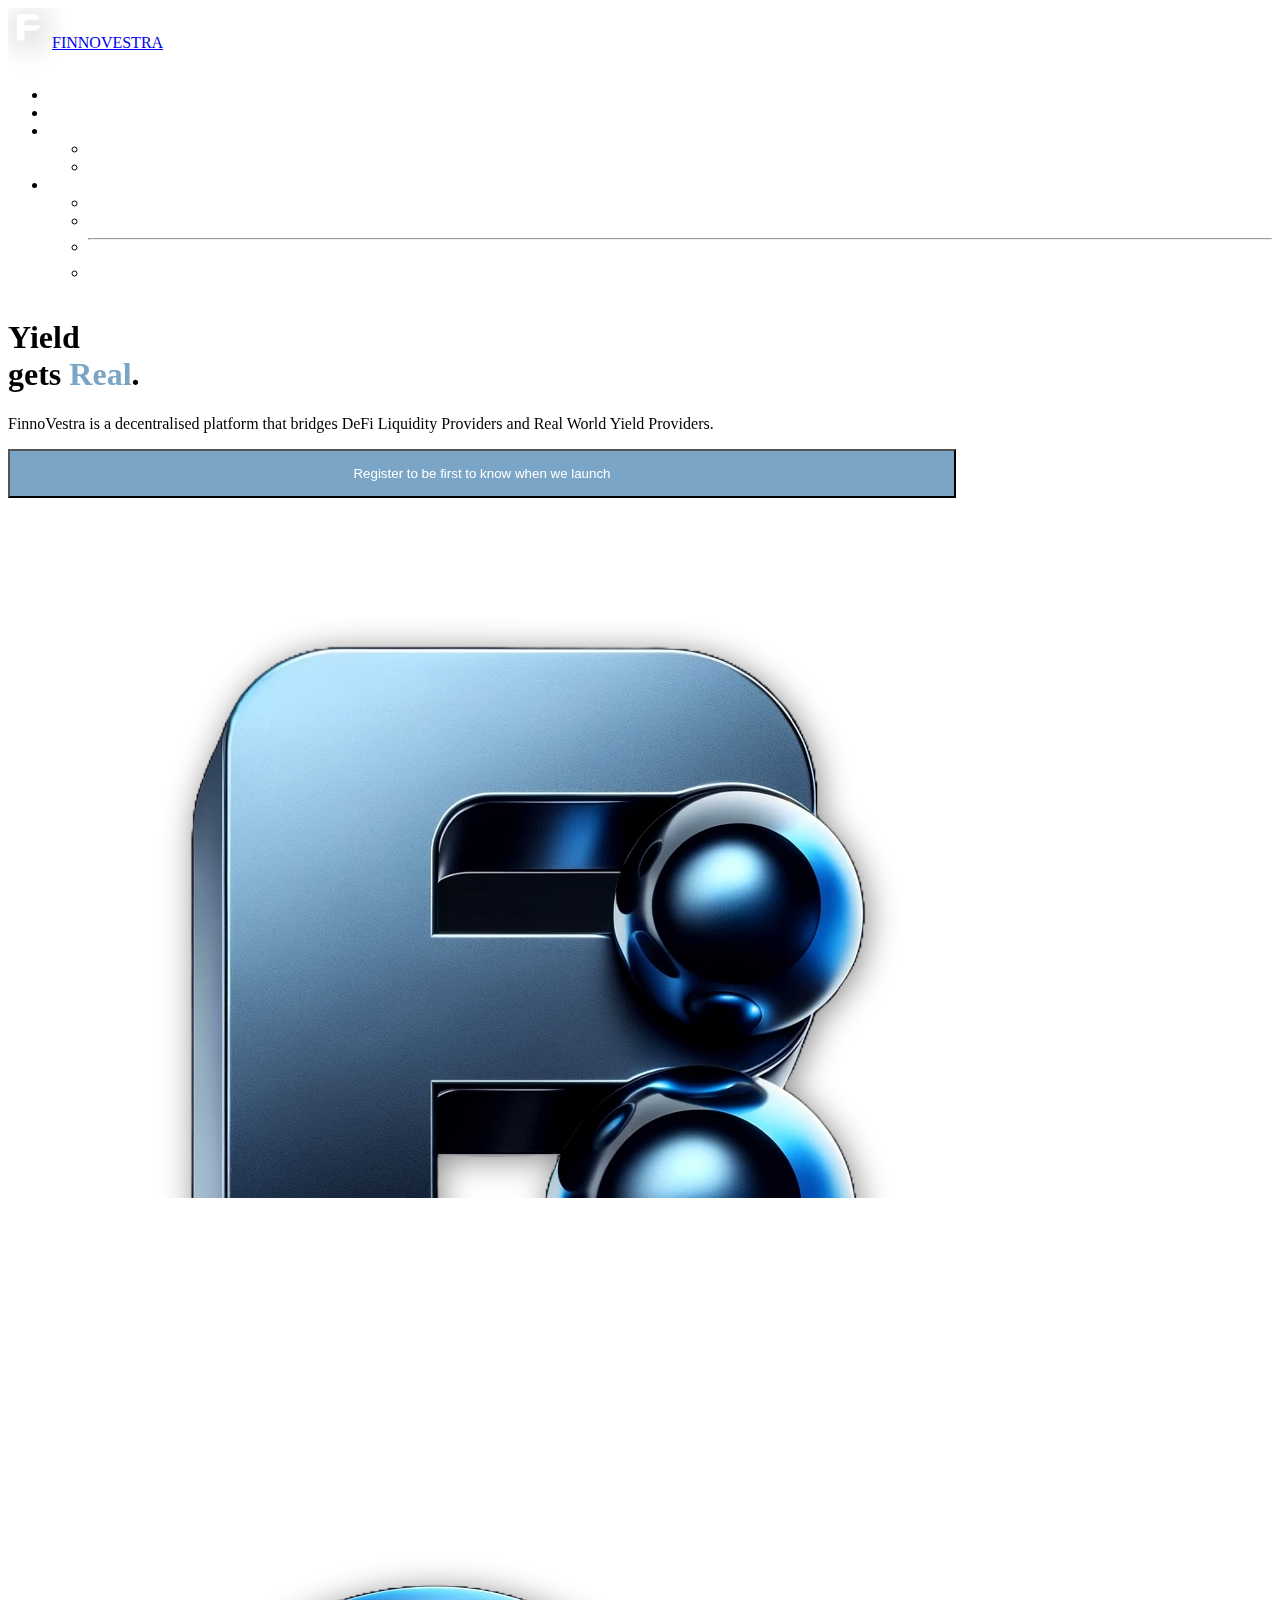
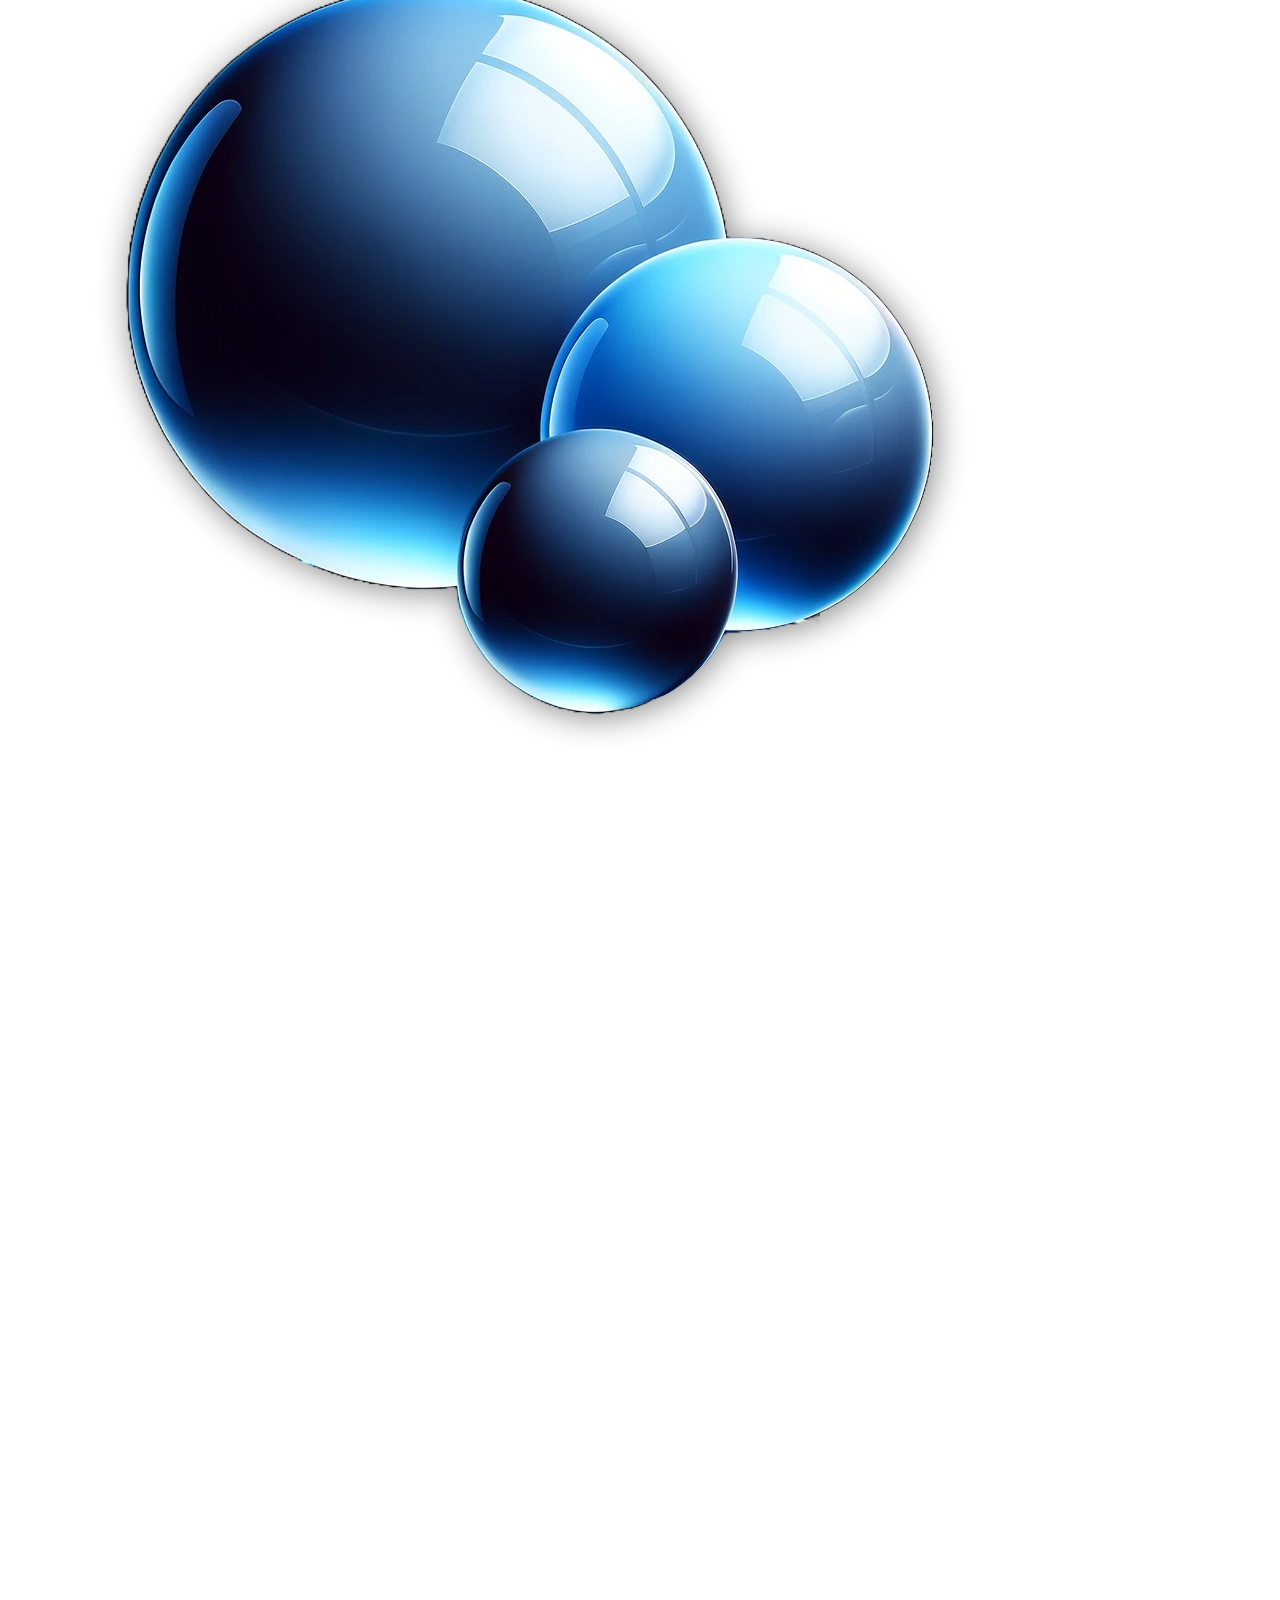
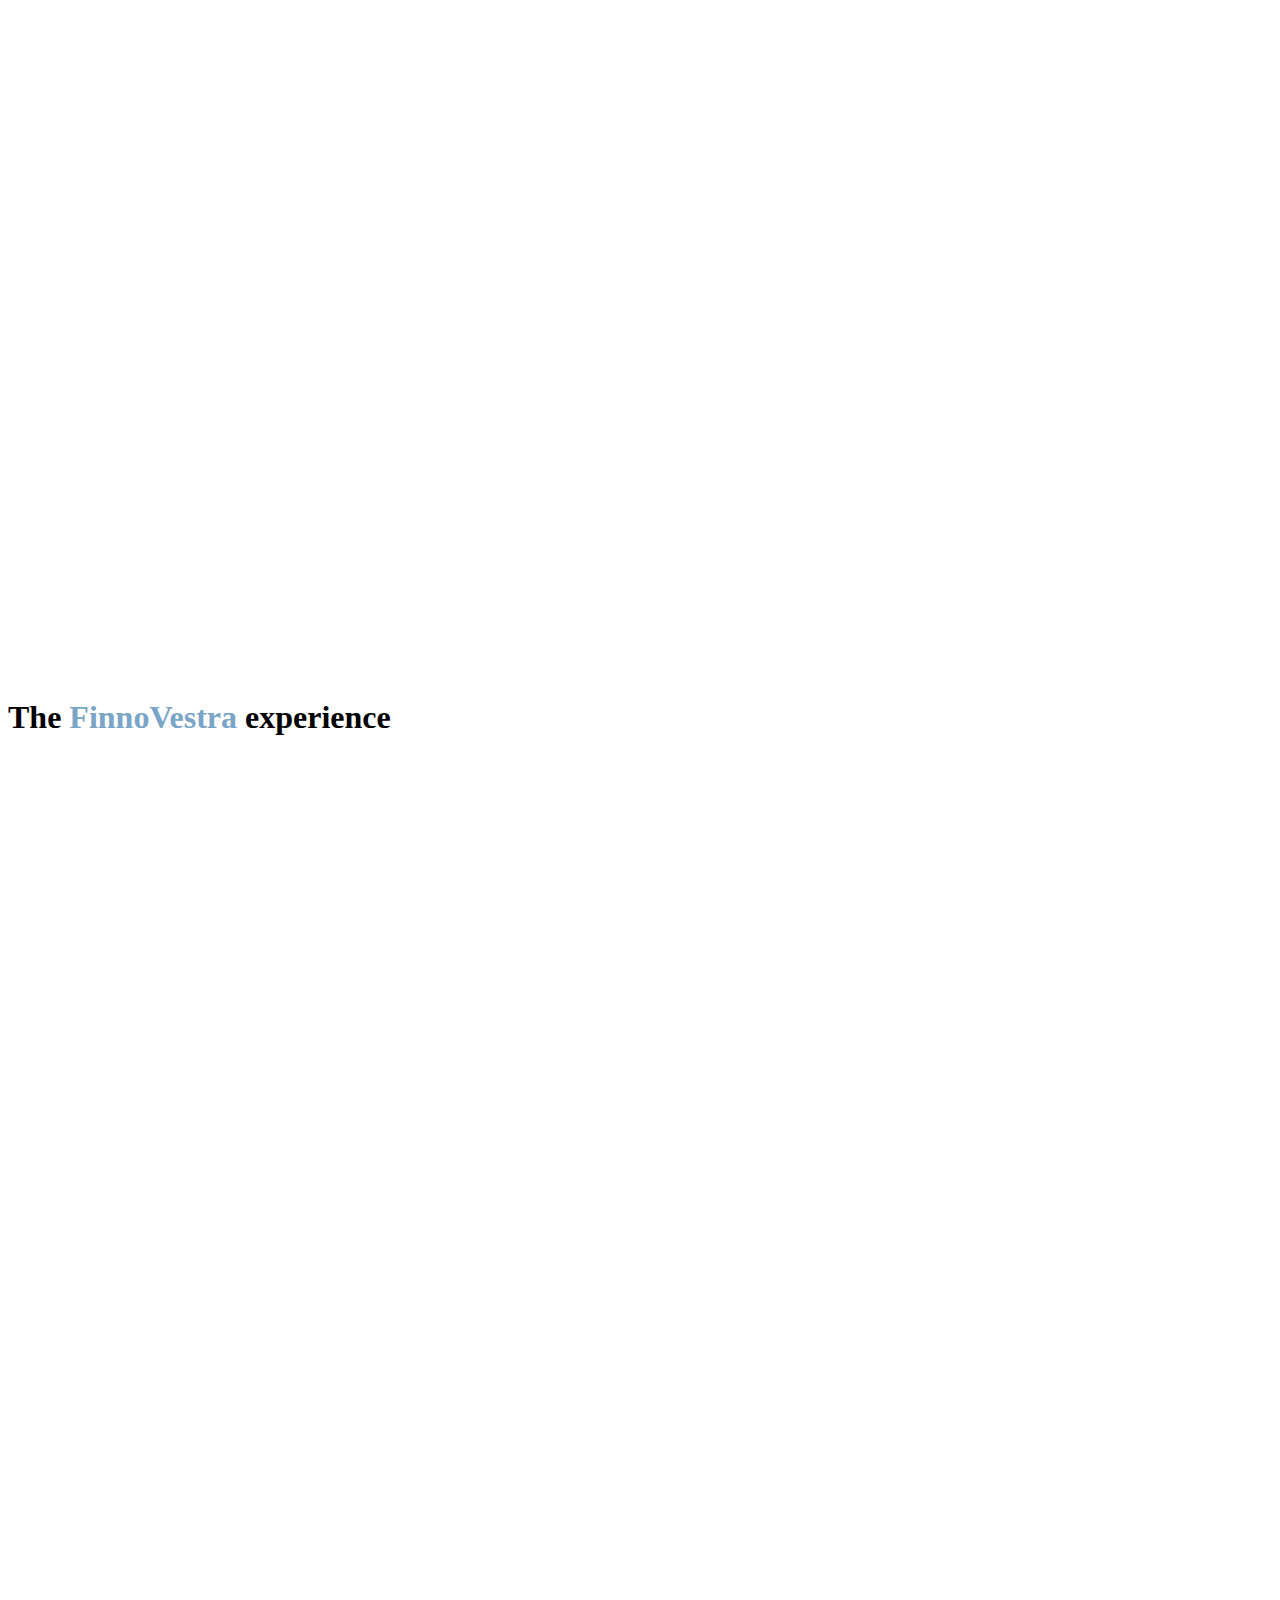
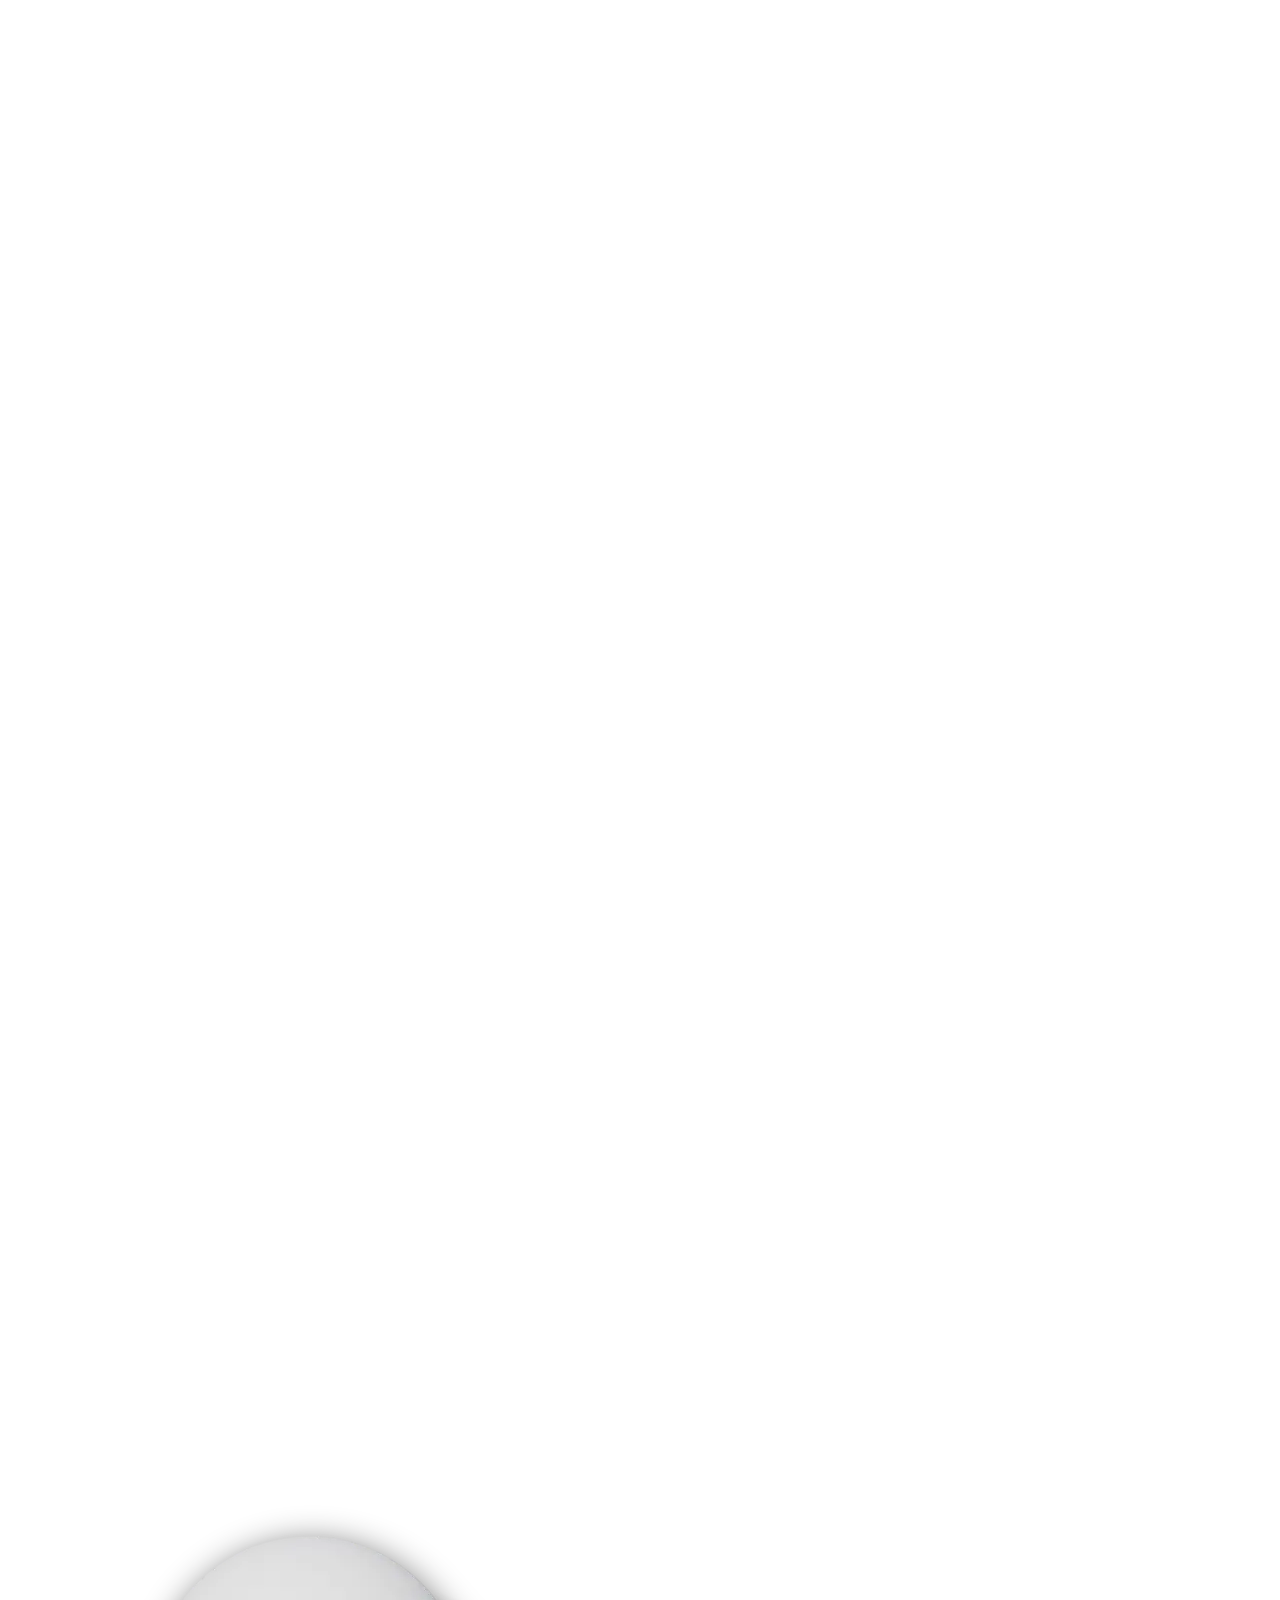
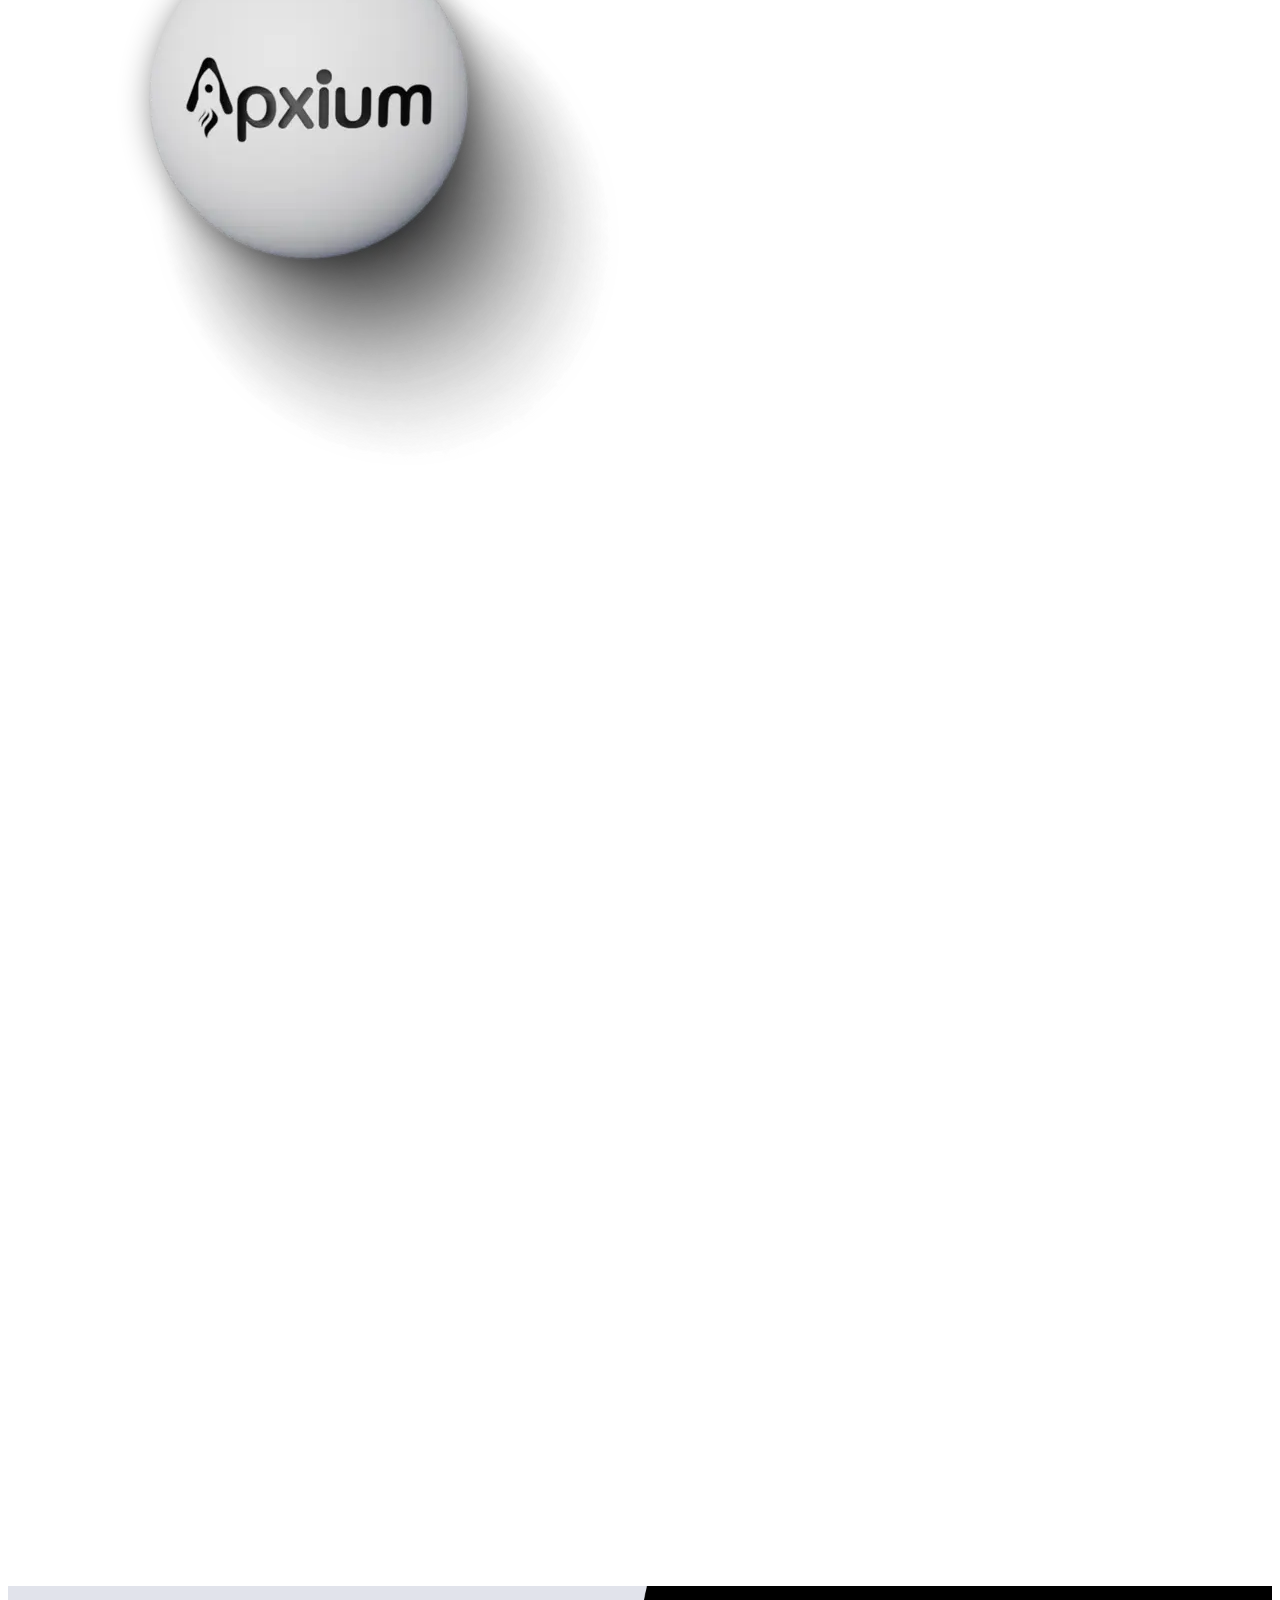
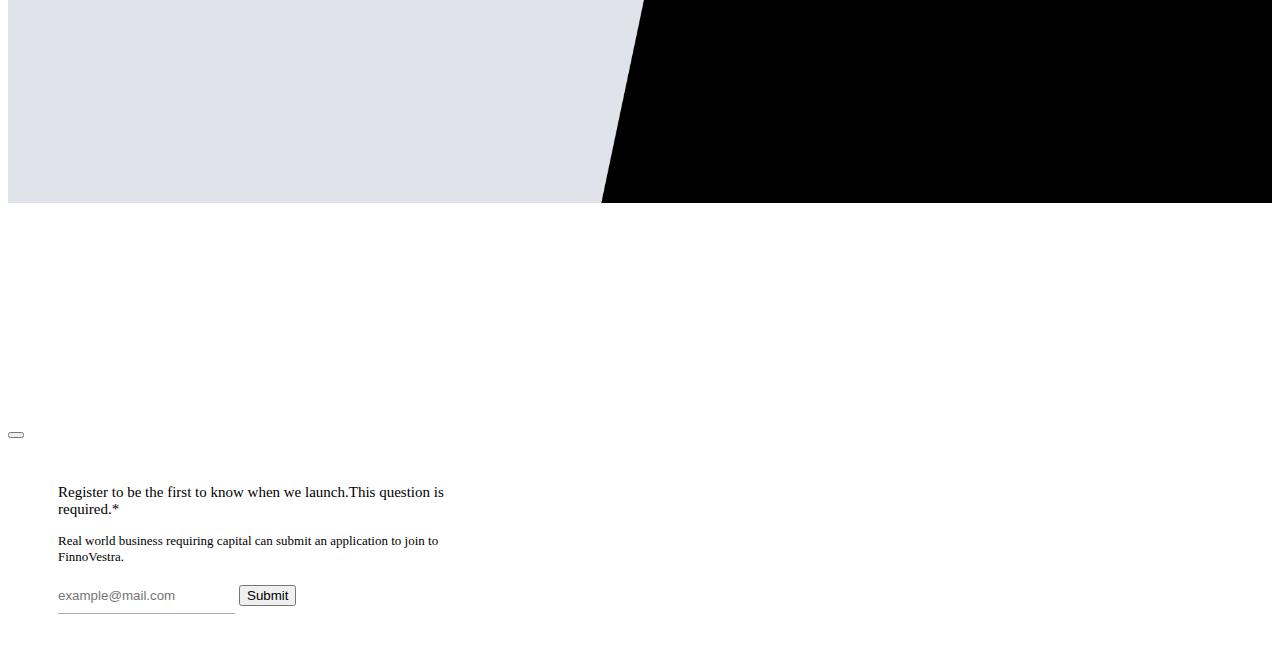
==== index.html @ bfb92837 "correction" ====
<!DOCTYPE html>
<html lang="en">
<head>
    <meta charset="UTF-8">
    <meta name="viewport" content="width=device-width, initial-scale=1.0">
    <title>Document</title>
    <link href="https://cdn.jsdelivr.net/npm/bootstrap@5.3.2/dist/css/bootstrap.min.css" rel="stylesheet" integrity="sha384-T3c6CoIi6uLrA9TneNEoa7RxnatzjcDSCmG1MXxSR1GAsXEV/Dwwykc2MPK8M2HN" crossorigin="anonymous">
    <link rel="stylesheet" href="assets/main.css">
    <link href="https://unpkg.com/aos@2.3.1/dist/aos.css" rel="stylesheet">
</head>
<body class=" ">

    <nav class="navbar navbar-expand-lg bg-black  position-fixed w-100 z-3 top-0 overflow-x-visible" data-bs-theme="dark" >
        <div class="container-fluid">
            <div class="d-flex justify-content-center align-items-center me-5 ">
                <img src="/images/logo.png" alt="" style="width: 40px;">
                <a class="navbar-brand fw-bold fs-4" href="#">FINNOVESTRA</a>
            </div>
          <button class="navbar-toggler" type="button" data-bs-toggle="collapse" data-bs-target="#navbarSupportedContent" aria-controls="navbarSupportedContent" aria-expanded="false" aria-label="Toggle navigation">
            <span class="navbar-toggler-icon"></span>
          </button>
          <div class="collapse  navbar-collapse ms-5" id="navbarSupportedContent">
            <ul class="navbar-nav mb-2 mb-lg-0 w-100 d-flex justify-content-evenly  overflow-x-visible  ">
              <li class="nav-item">
                <a class="nav-link active" aria-current="page" href="#" data-bs-toggle="modal" data-bs-target="#registerModal">Liquidity Providers</a>
              </li>
              <li class="nav-item">
                <a class="nav-link " href="#" data-bs-toggle="modal" data-bs-target="#registerModal">Pool Delegates</a>
              </li>
              <li class="nav-item dropdown">
                <a class="nav-link dropdown-toggle" href="#" role="button" data-bs-toggle="dropdown" aria-expanded="false">
                  Docs
                </a>
                <ul class="dropdown-menu">
                    <li><a class="dropdown-item" href="#">Litepaper</a></li>
                    <li><a class="dropdown-item" href="#">Tokenomics Simulation</a></li>    
                </ul>
              </li>
              <li class="nav-item dropdown">
                <a class="nav-link dropdown-toggle" href="#" role="button" data-bs-toggle="dropdown" aria-expanded="false">
                  Contact
                </a>
                <ul class="dropdown-menu">
                  <li><a class="dropdown-item" href="#">Twitter</a></li>
                  <li><a class="dropdown-item" href="#">Telegram</a></li>
                  <li><hr class="dropdown-divider"></li>
                  <li><a class="dropdown-item" href="#" data-bs-toggle="modal" data-bs-target="#registerModal">Contact Us</a></li>

                </ul>
              </li>
             
            </ul>
          </div>
        </div>
      </nav>

    <div class="container head d-flex justify-content-center align-items-center " style="height: 100vh;"  data-aos="fade" data-aos-duration="2000">
        <div class="row justify-content-center align-items-center">
            <div class="col">
                <div class="d-flex justify-content-between align-items-center ">
                    <h1 class="display-1  fw-bolder ">Yield <br/>gets <span class="themecolor">Real</span>.</h1>
                    <img src="/images/one ball.png" class=" bgh" alt="">
                </div>
                
                <p class="mt-4 fs-5 w-75 ">FinnoVestra is a decentralised platform that bridges DeFi Liquidity Providers and Real World Yield Providers.</p>
                <button class="btn btn-primary mt-3" data-bs-toggle="modal" data-bs-target="#registerModal"> Register to be first to know when we launch</button>
            </div>
            <div class="col agh">
                <img src="/images/Logotrap.png" class="w-100 " alt="">

            </div>
        </div>

    </div>
    <div class="sect w-100 bg-body-secondary "  data-aos="fade-right">
        <div class="container p-5">
            <div class="row d-flex justify-content-center align-items-center ">
                <div class="col">
                    <p class="m-0"> FinnoVestra delivers on-chain yield by tapping into real world business borrowers offering real world cash flows and security.</p>
                </div>
                <div class="col-4 d-flex justify-content-evenly ">
                    <img width="30" height="30" src="https://img.icons8.com/ios-filled/50/4c4d46/down--v1.png" alt="down--v1"/>
                </div>
            </div>
        </div>

    </div>
    <div class="container def">
        <div class="row justify-content-center align-items-center">
            <div class="col-7">
                <h1 class="display-1  fw-bolder" data-aos="fade-right">DeFi <span class="themecolor">Yield</span>. <br/>TradFi <span class="themecolor">Size</span>.</h1>
                <h1 class="display-1  fw-bolder mt-5" data-aos="fade-right"> <span class="themecolor">6%</span> to <span class="themecolor">25%</span> APY</h1>
            </div>
            <div class="col">
                <img src="/images/first 3 ball replacement (1).png" class="w-100 " alt="">
            </div>
        </div>
        <div class="row justify-content-center" data-aos="fade-right">
            <div class="col-5">
                <h2 class="fw-bold ">$12B</h2>
                <p class="fs-5 themecolor">Captive opportunity</p>
            </div>
            <div class="col">
                <h2 class="fw-bold ">AA rated</h2>
                <p class="fs-5 themecolor">Credit insured* real world yield.</p>
            </div>
            
           </div>

    </div>

    <div class="w-100 bg-body-secondary mt-5">
        <div class="container p-5 sol">
            <h1 class="display-3  fw-bolder " data-aos="fade-right">The <span class="themecolor">FinnoVestra </span>solution </h1>
            <h2 class="mt-4   fw-bolder " data-aos="fade-right">Private Credit on  <span class="themecolor">DeFi  </span>Rails.</h2>
            <div class="row mt-5 justify-content-between ">
                <div class="col-5" data-aos="fade-right">
                    <p class="fs-5  " >
                        <span class="themecolor fw-bold " >DeFi Liquidity Providers</span> can earn highly attractive fixed and variable yield returns that are otherwise only available to sophisticated and institutional investors.
                    </p>
                </div>
                <div class="col-5" data-aos="fade-left">
                    <p class="fs-5  ">
                        <span class="themecolor fw-bold "> Real World Yield Providers</span> can source capital with generally much lighter security and reporting requirements and more favourable rates than traditional lenders.
                    </p>
                </div>
            </div>
            <div class="text-center ">
                <img class="w-75" src="/images/the kasa solution replacement (1).png" alt="" data-aos="fade-left">
            </div>

        </div>
    </div>

    <div class="w-100">
        <div class="blued" data-aos="fade-left"></div>
        <!-- <img src="/images/2 balls replacement (1).png"  class="twobl"  alt="" data-aos="fade-left"> -->
        <div class="container py-5">
            <h1 class="display-3  fw-bolder  ">The <span class="themecolor">FinnoVestra </span>experience </h1>
            
            <div class="row justify-content-center mt-5 align-items-end kexp">
                <div class="col-6">
                    <div>
                        <p class="themecolor fs-5 fw-bold " data-aos="fade-right">DeFi Liquidity Providers</p>
                        <ul class="fs-5">
                            <li data-aos="fade-right">Choose your desired Capital Pools and deploy funds <b>in just a few clicks</b>.</li>
                            <li data-aos="fade-right">Deposit any token and it will be <b>automatically converted</b> into the denominated Pool currency.</li>
                            <li data-aos="fade-right">Full user dashboard provides real-time Pool performance <b>metrics & earnings</b> overview.</li>
                        </ul>
                    </div>
                    <div>
                        <p class="themecolor fs-5 fw-bold " data-aos="fade-right">Real World Yield Providers</p>
                        <ul class="fs-5">
                            <li data-aos="fade-right">Quickly and easily submit funding opportunities for review, acceptance, and addition.
                            </li>
                            <li data-aos="fade-right">Full provider dashboard summaries</li>
                            
                        </ul>
                    </div>
                </div>
                <div class="col">
                    <img class="w-100" src="/images/lap.png" alt="" data-aos="fade-left">
                </div>
            </div>
        </div>
    </div>

    <div class="w-100 mt-5">
        <h1 class="display-3 text-center  fw-bolder  " data-aos="fade-left"><span class="themecolor">Real Utility </span>meets Real World Yield.</h1>
        <div class="row mt-5 kcoin">
            <div class="col p-5 text-end">
                <img src="/images/3 coins replacement (1).png" alt="" class="w-75 " data-aos="fade-left">
            </div>
            <div class="col bg-body-secondary pt-5 px-5">
                <p class="themecolor fs-2 fw-bold " data-aos="fade-right">KSU token</p>
                        <ul class="fs-5 w-75 ">
                            <li data-aos="fade-right"><b>Capital Withdrawal Priority</b>: Locked KSU determines withdrawal speeds & priority.
                            </li>
                            <li data-aos="fade-right"><b>Pool Access</b>: Locked KSU receives early access to new tranches and unique pools.</li>
                            <li data-aos="fade-right"><b>Fee Sharing</b>: Locked KSU receives a share of FinnoVestra protocol fees, ranging from one month up to two years with a fee share multiplier.
                            </li>
                            <li data-aos="fade-right"><b>Yield Bonuses</b>: Locked KSU receives time-based yield bonuses with a loyalty and weight multiplier.</li>
                            
                        </ul>
            </div>
        </div>

    </div>

    <div class="container apxi">
        <div class="row justify-content-center align-items-center">
            <div class="col">
                 <h1 class="display-3  fw-bolder  " data-aos="fade-left">Launch partner<span class="themecolor">Apxium </span></h1>

                 <h3 class="fw-bold w-75 mt-5" data-aos="fade-left">An <span class="themecolor">award-winning</span> enterprise offering significant Day 1 yield opportunities.</h3>
            </div>
            <div class="col-4">
                <img src="/images/apxium.webp" class="w-100 " alt="">
            </div>
        </div>
    </div>

    <div class="w-100 ">
        <!-- <h1 class="display-3 text-center  fw-bolder  "><span class="themecolor">Real Utility </span>meets Real World Yield.</h1> -->
        <div class="row align-items-center  kapx">
            <div class="col text-end">
                <img src="/images/the safebox replacemetn (1).png" data-aos="fade-left" alt="" class="w-75 ">
            </div>
            <div class="col bg-body-secondary py-5 px-5">
                        <ul class="fs-5 w-75 ">
                            <li data-aos="fade-right"><b>Apxium</b> is an Australian based fintech specialising in Accounts Receivables Automation and Lending for leading accounting & law firms and their clients.
                            </li>
                            <li data-aos="fade-right"><b>Greater than $2b of invoicing currently under management</b> and $150m with the potential to be funded by FinnoVestra today.</li>
                            
                            <li data-aos="fade-right">Deeply integrated with the world's largest practice management software providers with <b>access to over $12B in invoice financing opportunities</b>.</li>
                            
                        </ul>
            </div>
        </div>
            <div class="w-100 p-5 mt-5 bgtri">

            <div class="container ">
                
                <div class="row p-5 align-items-center justify-content-around  gap-5  ">
                        <div class="col-4" data-aos="fade" data-aos-duration="3000">
                            <h3 class="fw-bolder" >Want to earn the best
                                risk-adjusted yield in
                                DeFi as a lender?</h3>
                                <button class="btn btn-primary mt-4 p-2  w-100 " data-bs-toggle="modal" data-bs-target="#registerModal">Register: I want to earn Real World Yield</button>
                            </div>
                            <div class="col-4 text-white " data-aos="fade" data-aos-duration="3000">
                                <h3 class="fw-bolder" >Ready to access a new
                                    world of DeFi capital as
                                    a borrower?</h3>
                                    <button class="btn btn-primary mt-4 p-2  w-100 " data-bs-toggle="modal" data-bs-target="#registerModal">Register: I want to earn Real World Yield</button>
                                </div>
                                
                                
                            </div>
                        </div>
                        
                    </div>
    </div>
                
    <footer class="d-flex justify-content-evenly  mt-5 py-5 align-items-start w-100 text-left" data-aos="fade" data-aos-duration="3000">
        <h1 class="fw-bold">FinnoVestra</h1>
        <div>
            <p class="fs-4">Contact Us</p>
            <p>hello@FinnoVestra.finance</p>
        </div>
        <div>
            <p class="fs-4">Find Us</p>
            <div class="d-flex gap-4">
                <img width="20" height="20" src="https://img.icons8.com/ios-filled/50/737373/twitterx--v2.png" alt="twitterx--v2"/>
                <img width="20" height="20" src="https://img.icons8.com/ios-filled/50/737373/telegram-app.png" alt="telegram-app"/>
                <img width="20" height="20" src="https://img.icons8.com/ios-filled/50/737373/medium-logo.png" alt="medium-logo"/>
            </div>
        </div>
        <img class="arup" width="30" height="30" style="transform: rotate(180deg);" src="https://img.icons8.com/ios-filled/50/4c4d46/down--v1.png" alt="down--v1"/>

    </footer>

    <div class="modal fade" id="registerModal" tabindex="-1" aria-labelledby="registerModalLabel" aria-hidden="true">
        <div class="modal-dialog">
          <div class="modal-content">
            <div class="modal-header">
              <button type="button" class="btn-close" data-bs-dismiss="modal" aria-label="Close"></button>
            </div>
            <div class="modal-body text-secondary " id="mdbd">
                <p class="fs-7">Register to be the first to know when we launch.This question is required.*</p>
                <p class="fs-8" >Real world business requiring capital can submit an application to join to FinnoVestra.</p>
                <form action="" class="w-100 d-flex justify-content-center flex-column ">
                    <input type="text" placeholder="example@mail.com" class="w-100 "/>
                    <button class="btn btn-secondary  mt-3 w-25 m-auto " id="formCont"> Submit</button>
                </form>
            </div>
            
          </div>
        </div>
      </div>
    <script>

    </script>
    <script src="https://unpkg.com/aos@2.3.1/dist/aos.js"></script>
    <script>
    
    AOS.init({
        duration: 700, 
        startEvent: 'DOMContentLoaded'

    });
    
    let formbtn = document.getElementById('formCont');
    formbtn.addEventListener('click',(e)=>{
        e.preventDefault();
        document.getElementById('mdbd').innerHTML=`<h2> Thank you for sharing your email. We're looking forward to sharing more news with you.</h2>`
    })
    
    </script>

    <script src="https://cdn.jsdelivr.net/npm/bootstrap@5.3.2/dist/js/bootstrap.bundle.min.js" integrity="sha384-C6RzsynM9kWDrMNeT87bh95OGNyZPhcTNXj1NW7RuBCsyN/o0jlpcV8Qyq46cDfL" crossorigin="anonymous"></script>
</body>
</html>
---- assets/main.css ----
:root{
    --themecolor:#7aa5c6;
    --bs-navbar-toggler-font-size:13px;
}

.navbar-toggler{
    padding: 0 !important;
    border: 0 !important;
}

.themecolor{
    color: var(--themecolor) !important;
}
.bgthemecolor{
    background: var(--themecolor) !important;
}

.btn-primary{
    color: #fff !important;
    background: var(--themecolor) !important;
    padding: 15px 25px;
    width: 75%;
    border-radius: 0;
}

.bgtri{
    background: url(/images/bg.png);
    background-position: center;
    background-repeat: no-repeat;
    background-size: cover;
}

input{
    border-top: none !important;
    border-left: none !important;
    border-right: none !important;
    border-bottom: 1px solid #aaa;
    padding: 10px 0;
}

input:active,input:focus{
    border-top: none !important;
    border-left: none !important;
    border-right: none !important;
    border-bottom: 1px solid #aaa;
}

.fs-7{
    font-size: 15px !important;
}

.fs-8{
    font-size: 13px !important;
}
.modal-dialog{
    max-width: 100% !important;
    width: 40% !important;
    position: relative;
    top: 20%;
}

.modal-body{
    padding: 30px 50px;
}

.navbar-collapse ul li a{
    color: #fff !important;
}

img{
    filter: drop-shadow(3px 4px 16px #888888);
}

.blued{
    background: #285570;
    position: absolute;
    height: 45vh;
    width: 450px;
    right: 0;
    margin-top: 120px;
}
.twobl{
    position: absolute; width: 20%;right: 300px; transform: rotate(-60deg);
}

.w-100{
    overflow-x: hidden;
}

.container{
    overflow-x: hidden;
}

.bgh{
    display: none;
}

@media only screen and (max-width: 1025px) {
    .blued{
        display: none;
    }
    .twobl{
        display: none   ;
    }
    .modal-dialog{
        width: 60% !important;
    }
}

@media only screen and (max-width: 768px) {
    .modal-dialog{
        width: 96% !important;
        margin: 0 auto !important;
        
    }
    
    .container{
        max-width: 95% !important;
    }
    .kexp{
        flex-direction: column-reverse;
    }
    .kexp .col-6{
        width: 100%;
        margin-top: 40px;
    }
    .kexp .col{
        width: 100%;
    }
    .kcoin{
        flex-direction: column  ;
    }
    .kcoin ul{
        width: 100% !important;
    }
    .kcoin .p-5{
       display: none;
    }
    .kcoin .col{
        margin-bottom: 80px;
    }
    .kapx{
        flex-direction: column;
    }
    .kapx ul{
        width: 100% !important;
    }
    .kapx .text-end{
        display: none;
    }
    .kapx .bg-body-secondary{
        background: #fff !important;
    }
    .bgtri{
        background: url(/images/bgm.png);
        background-position: center;
        background-repeat: no-repeat;
        background-size: cover;
    }
    .bgtri .row{
        flex-direction: column;
        row-gap: 10em !important;
        padding: 0 5px !important;
    }
    .bgtri .row .col-4{
        width: 60%;
    }
    .agh{
        display: none;
    }
    .bgh{
        display: block;
        width: 35%;
        align-self: flex-end;
    }
    .btn-primary{
        width: 100% !important;
    }
    .head .display-1{
        font-size: 4em !important;
        width: 100%;
    }
    .head{
        height: 80vh !important;
    }
    .apxi h3{
        width: 100% !important;
    }
    
}

@media only screen and (max-width: 426px) {
    
    
    .arup{
        display: none;
    }
    
    .apxi .row{
        flex-direction: column;
    }

    .apxi  .col-4{
        display: none;
    }
    .bgh{
        display: block;
        width:30%;
        align-self: flex-start;
    }
    .head{
        height: 70vh !important;
    }
    .head p{
        width: 100% !important;
    }
    .head .display-1{
        font-size: 3em !important;
        width: 100%;
    }

    .def{
        margin-top: 30px;
    }
    .def .row{
        flex-direction: column;
    }
    .def .row img{
        width: 30% !important;
        position: absolute;
        top: 730px;
        right: 30px;
    }
    .def .col,.def .col-7{
        width: 100%;
    }
    .sol{
        padding: 20px !important;
    }
    .sol .row{
        flex-direction: column;
    }
    .sol .col-5{
        width: 100%;
    }

    .sol img{
        width: 100% !important;
    }
    .bgtri .row .col-4 {
        width: 100%;
    }
    .bgtri{
        padding: 40px 25px !important;
    }
    footer{
        flex-direction: column;
        padding: 20px;
        font-size: 1.3em !important;
        row-gap: 10px;
    }
    footer h1{
        font-size: 1.8em !important;
    }
    .sect .container{
        padding: 20px !important;
    }
}

@media only screen and (max-width: 376px) {
    .modal-dialog .btn-secondary{
        width: 35% !important;
    }
    .head{
        height: 70vh !important;
    }
    .def .row img{
        top: 900px;
        right: 30px;
    }
    .head .display-1 {
        font-size: 2.4em !important;
        width: 100%;
    }
}
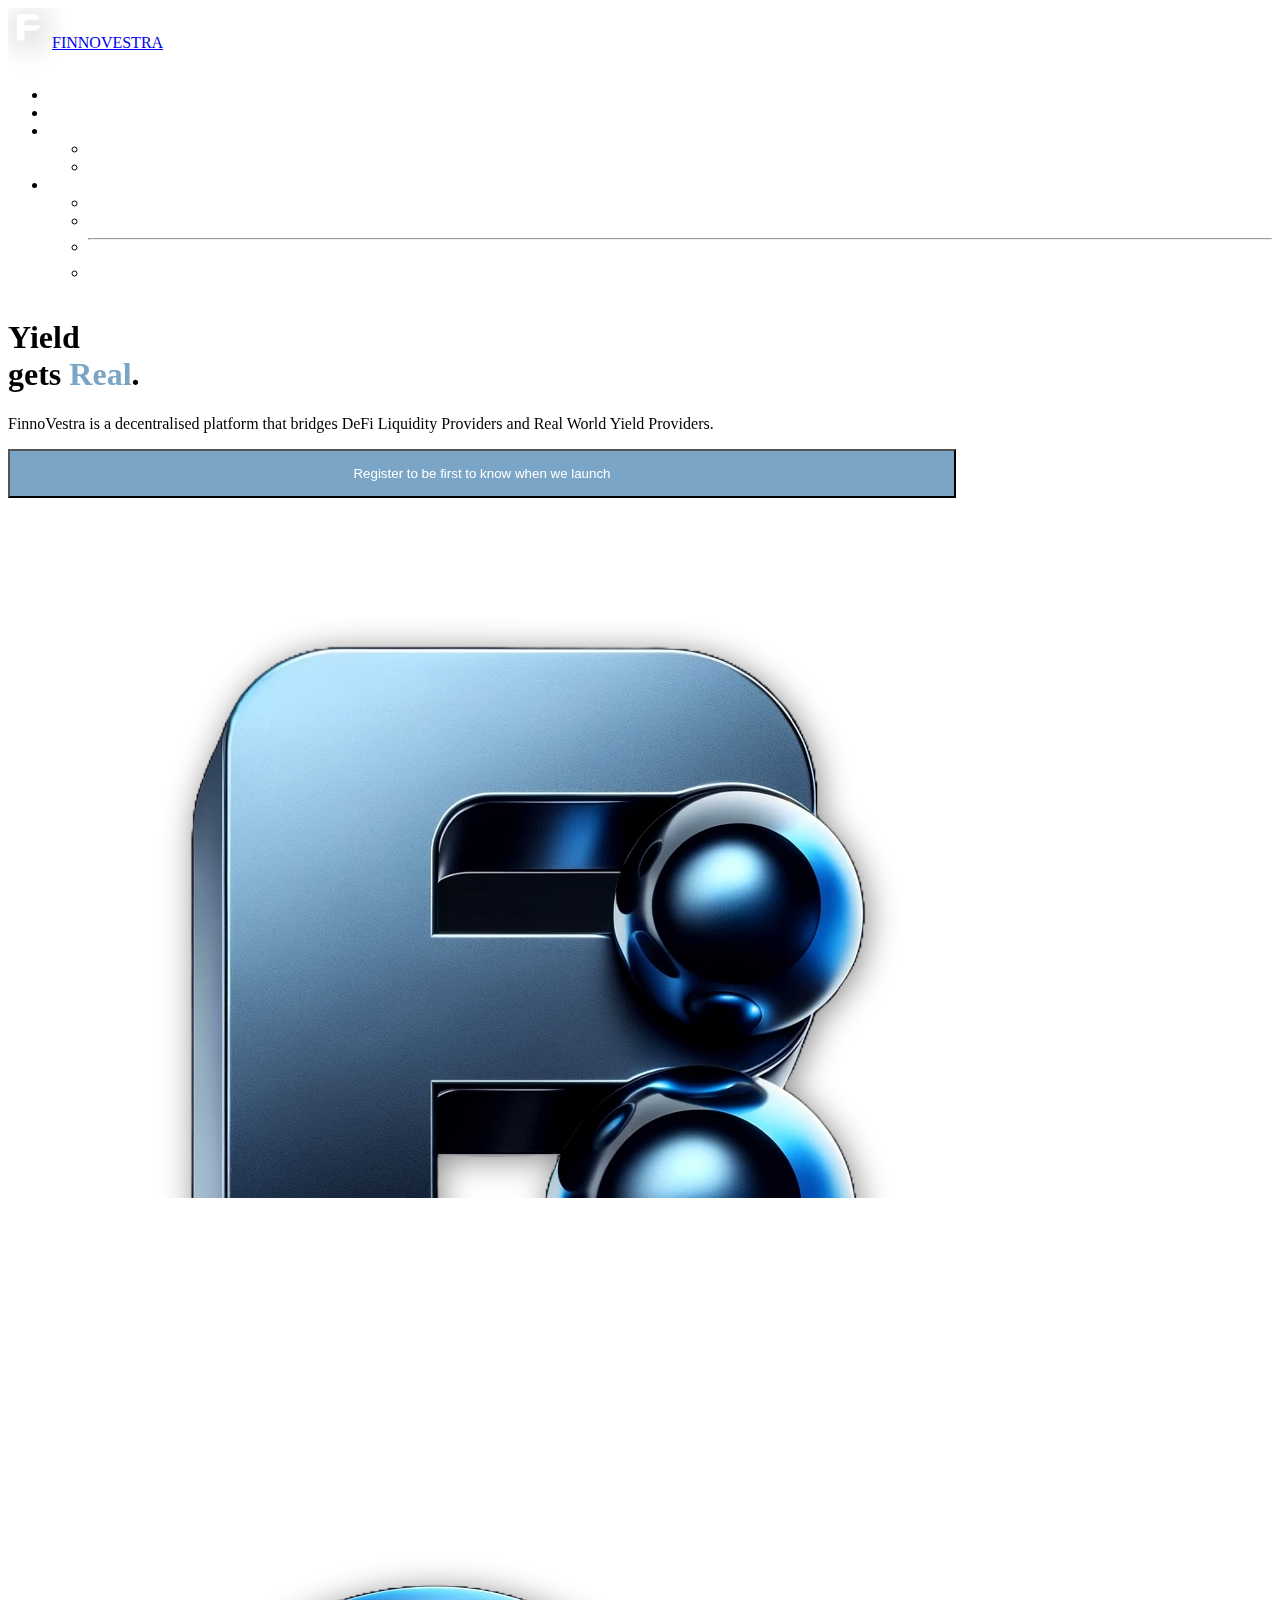
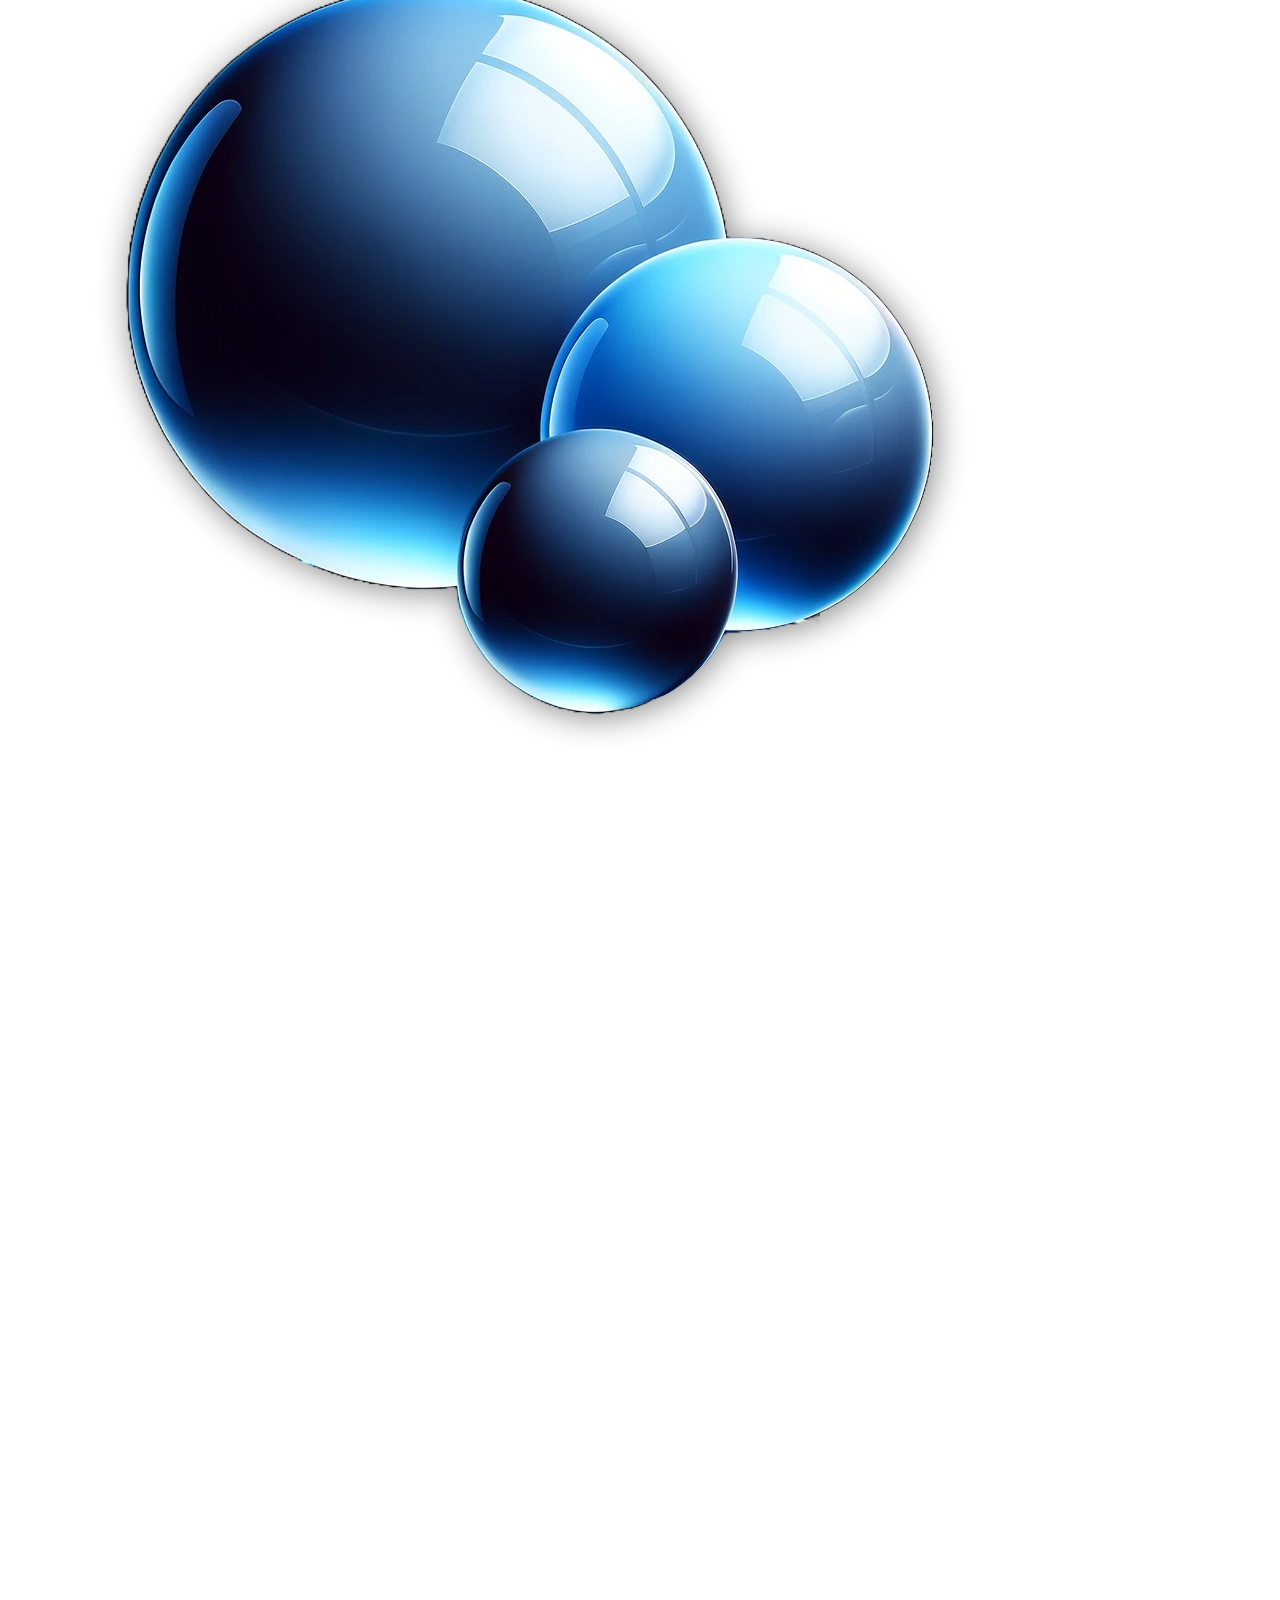
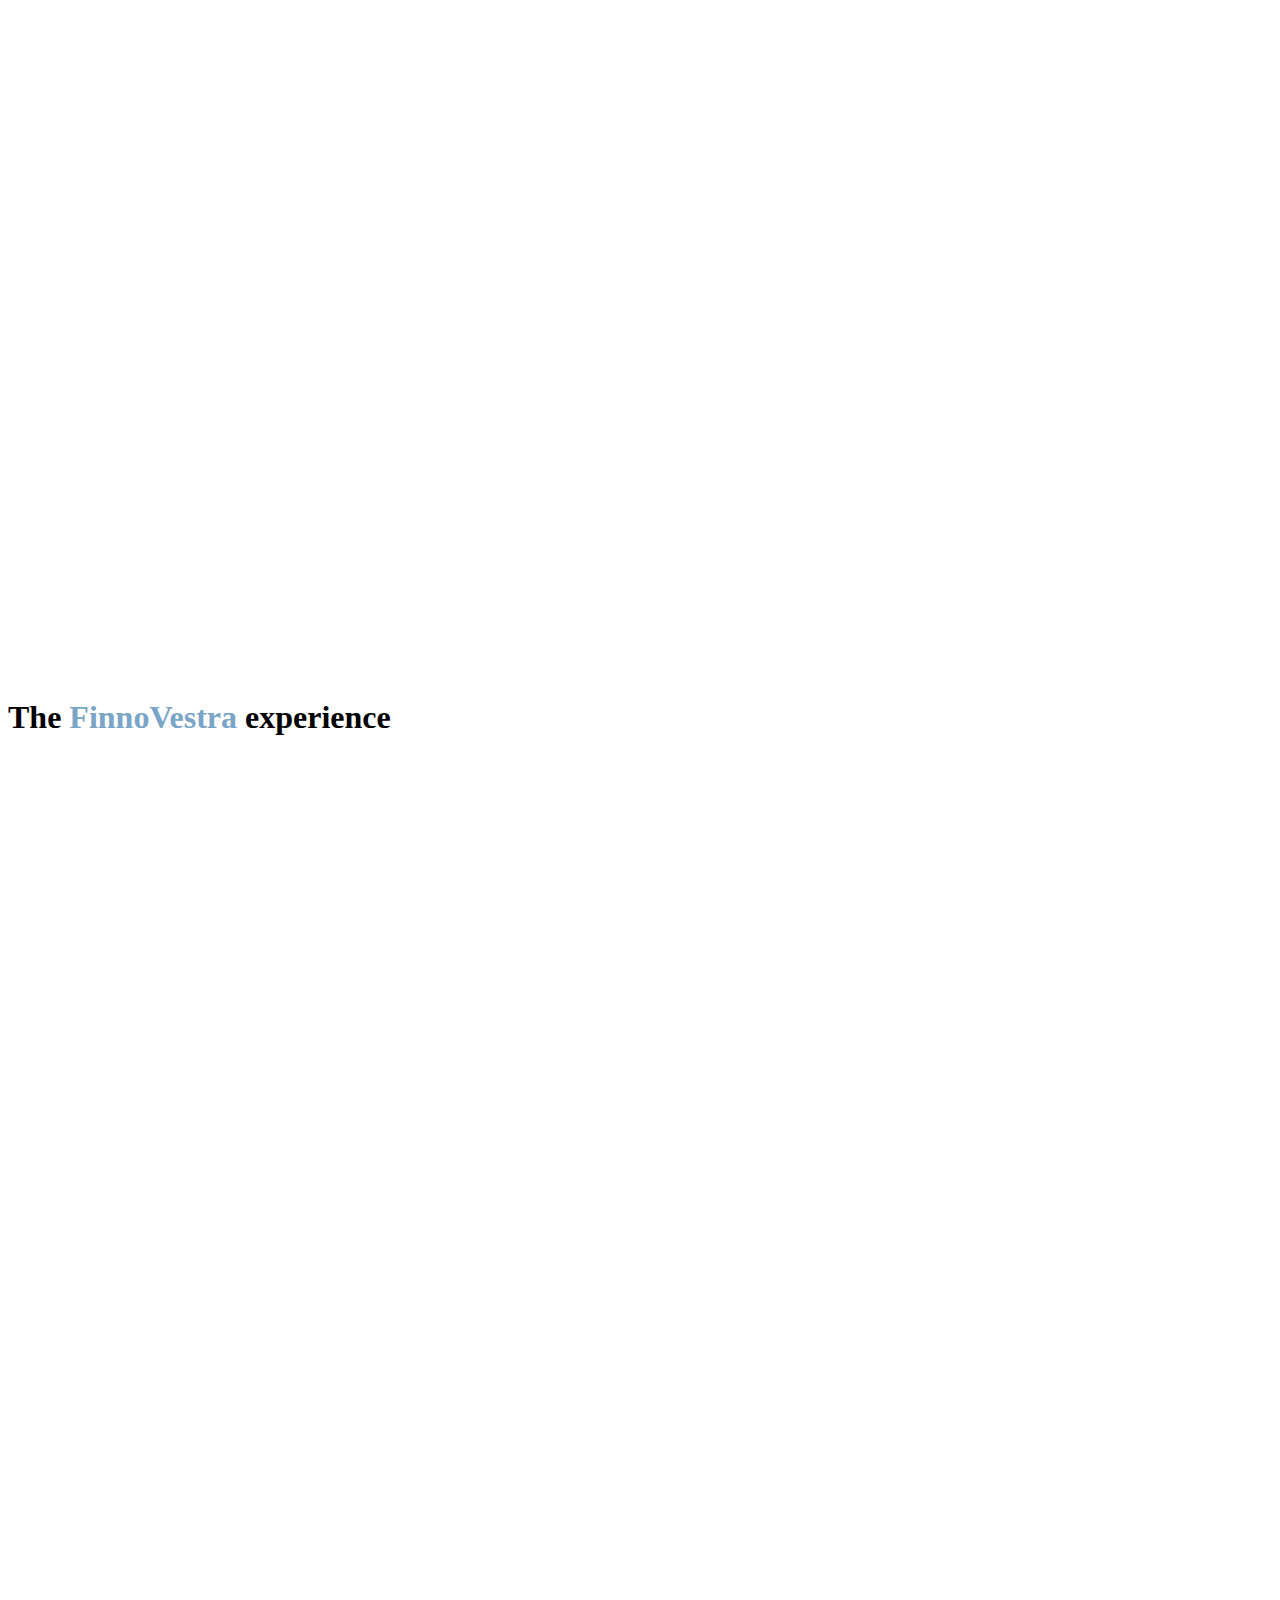
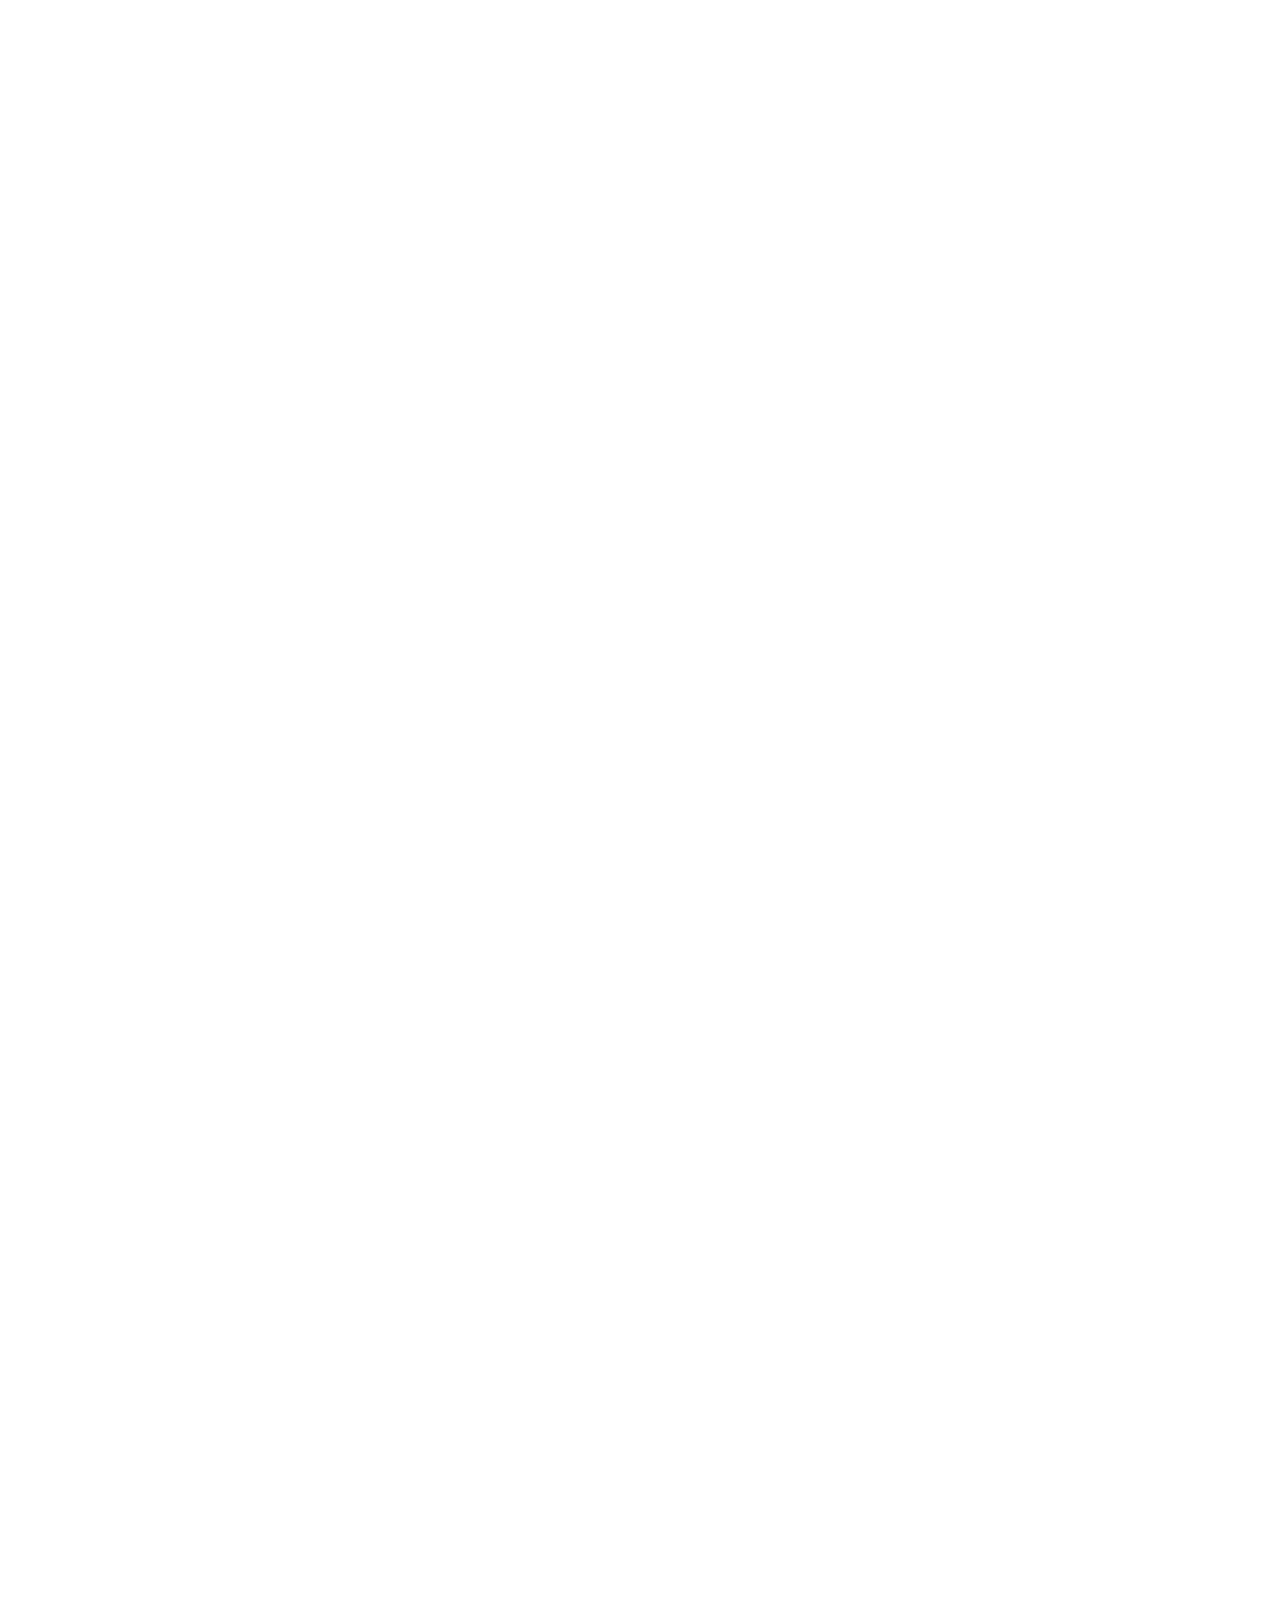
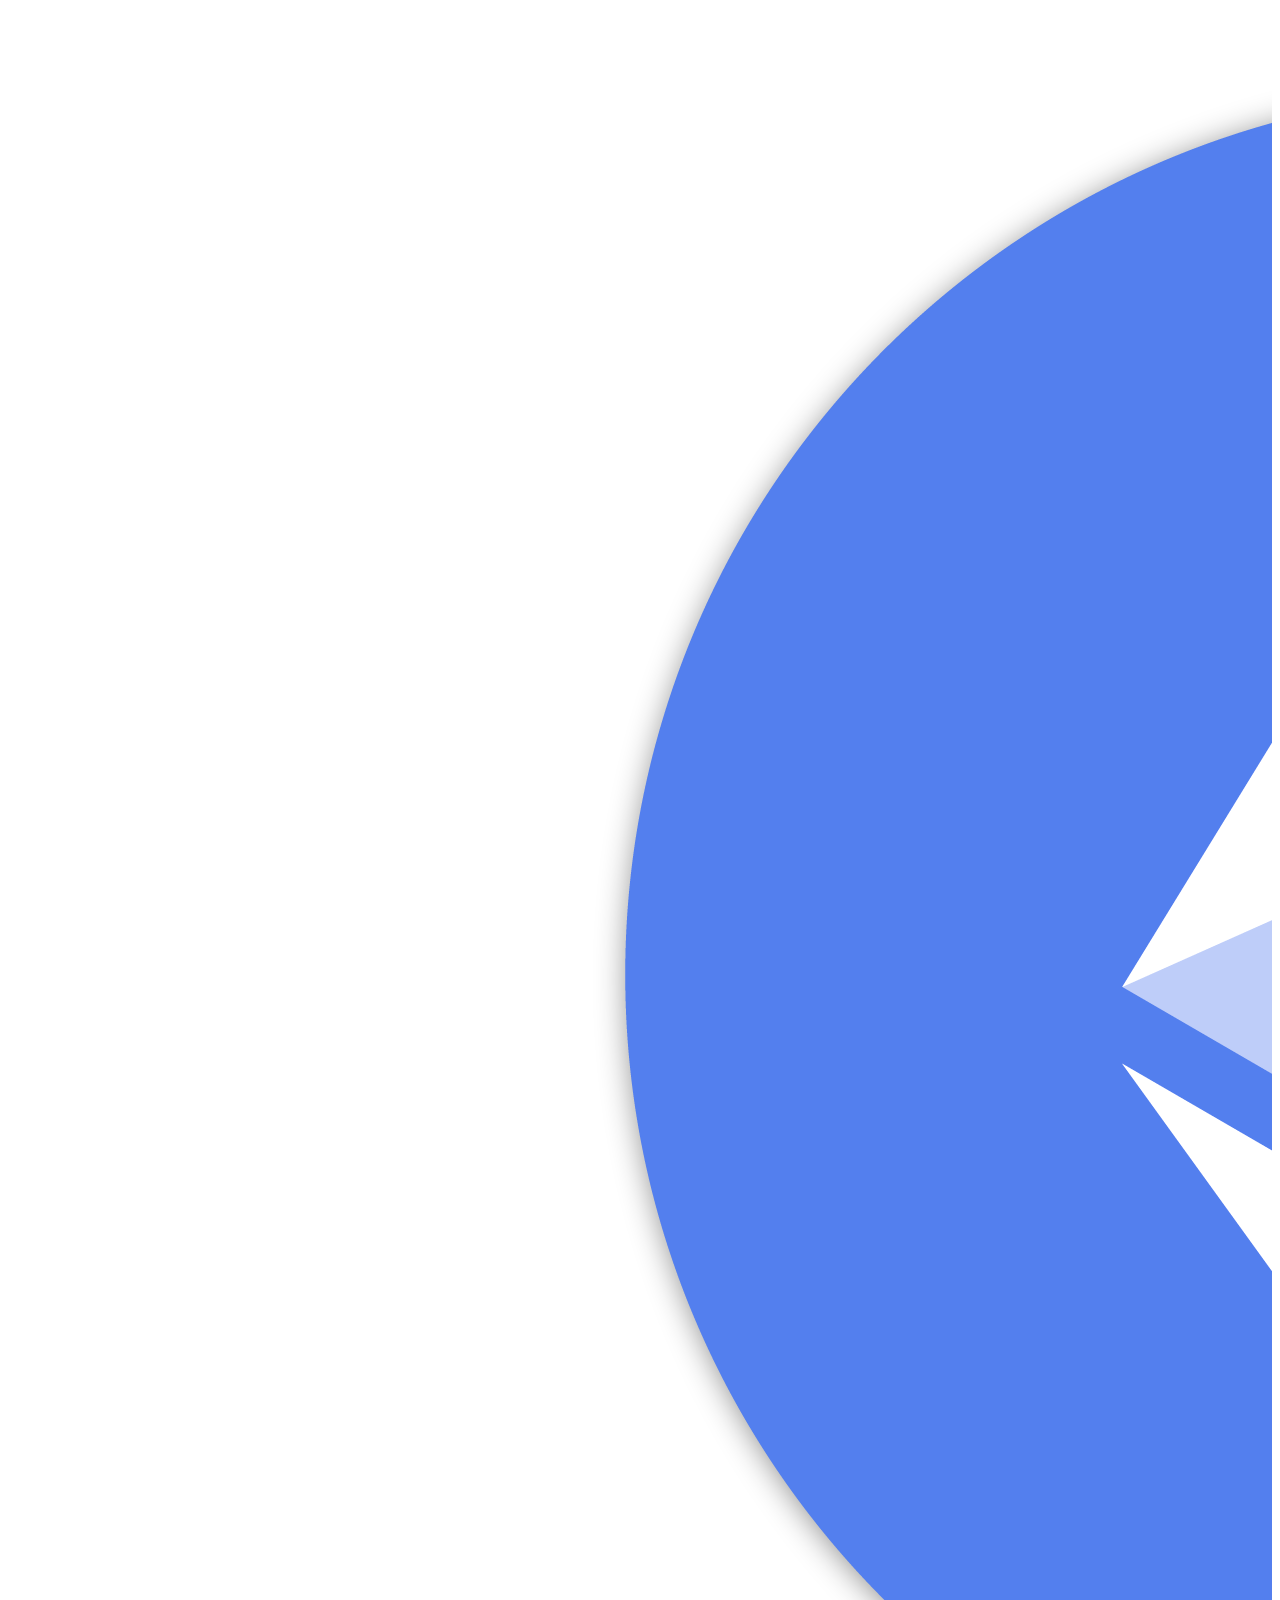
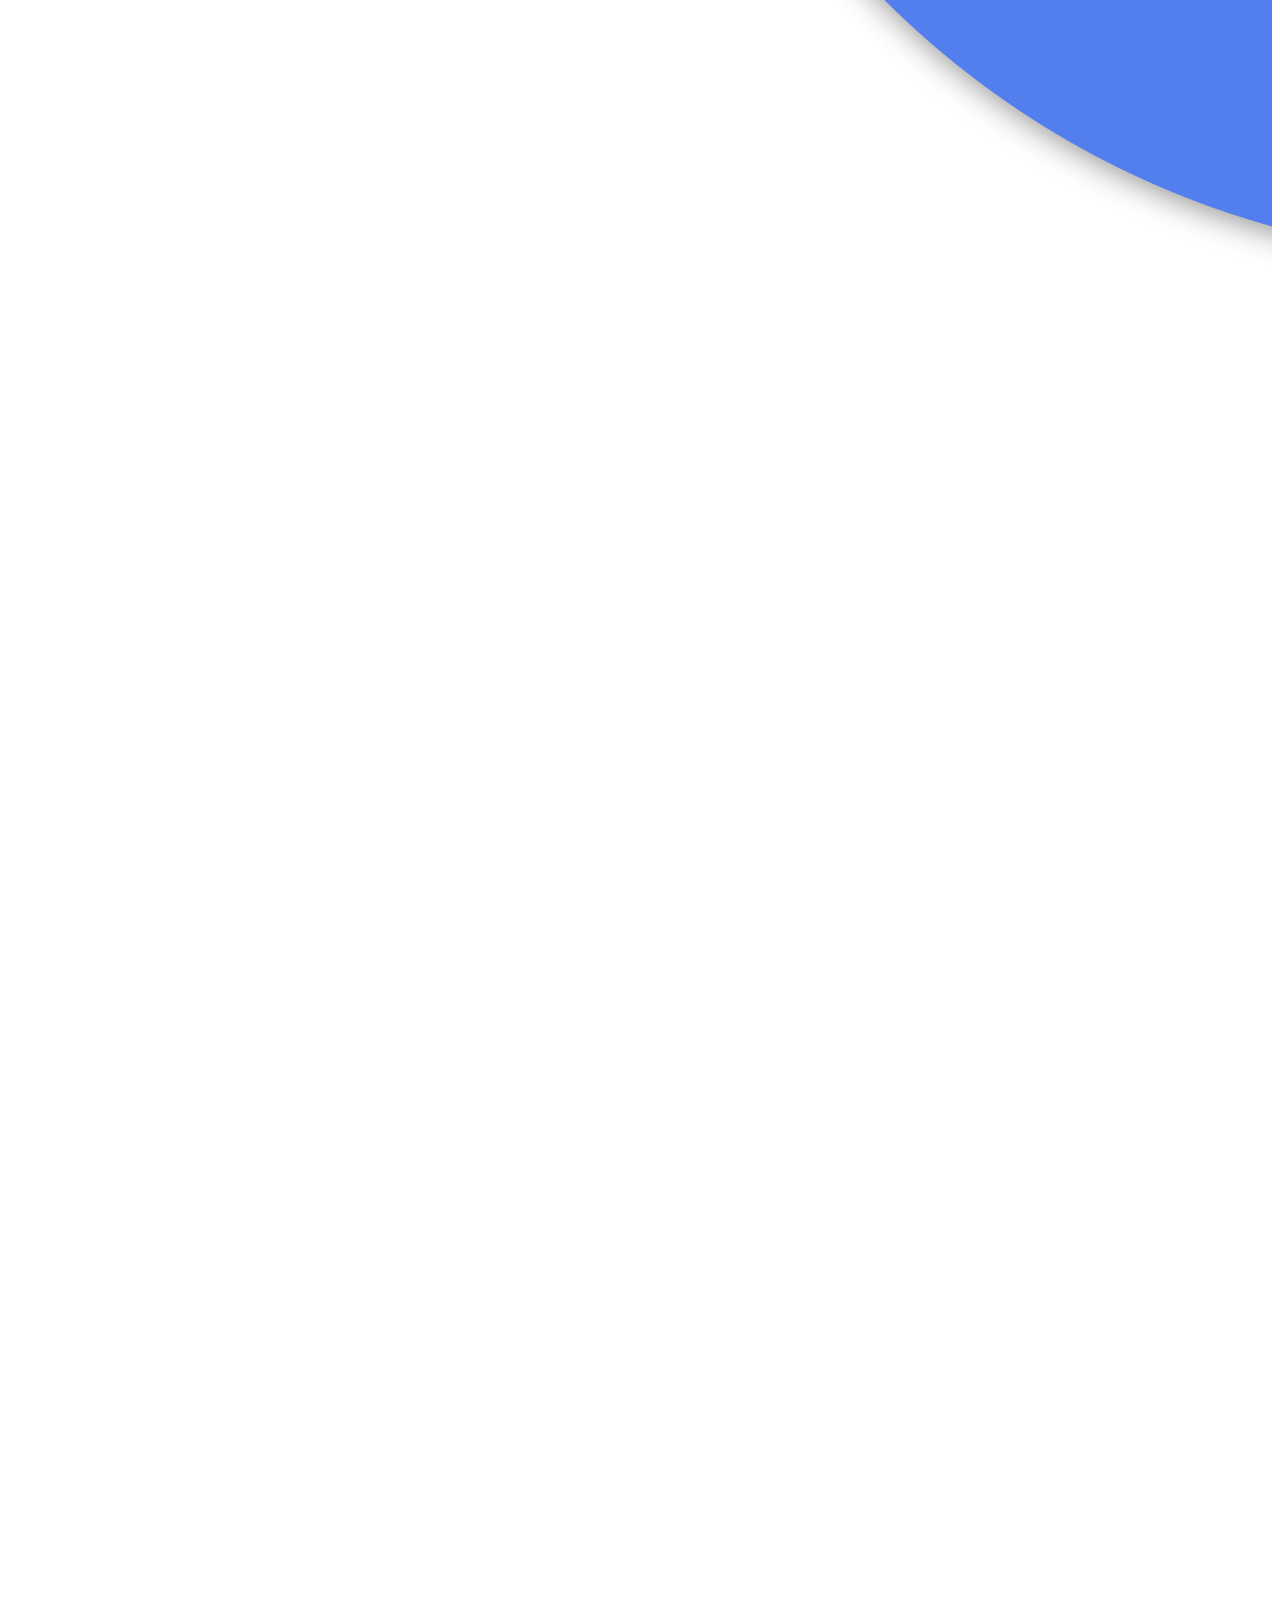
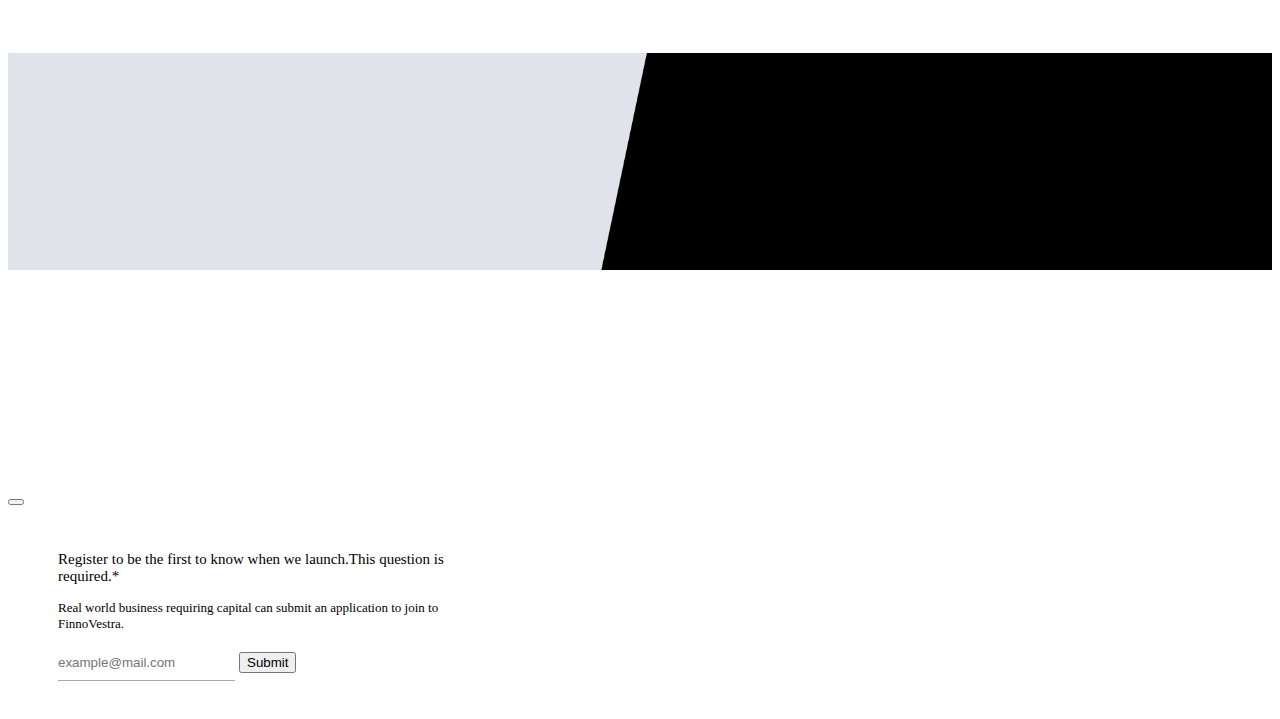
==== commit 07edb840: "correction" ====
--- a/index.html
+++ b/index.html
@@ -190,12 +190,12 @@
     <div class="container apxi">
         <div class="row justify-content-center align-items-center">
             <div class="col">
-                 <h1 class="display-3  fw-bolder  " data-aos="fade-left">Launch partner<span class="themecolor">Apxium </span></h1>
+                 <h1 class="display-3  fw-bolder  " data-aos="fade-left">Launch partner <span class="themecolor">Ethereum</span></h1>
 
                  <h3 class="fw-bold w-75 mt-5" data-aos="fade-left">An <span class="themecolor">award-winning</span> enterprise offering significant Day 1 yield opportunities.</h3>
             </div>
             <div class="col-4">
-                <img src="/images/apxium.webp" class="w-100 " alt="">
+                <img src="/images/Ethereum.png" class="w-100 " alt="">
             </div>
         </div>
     </div>
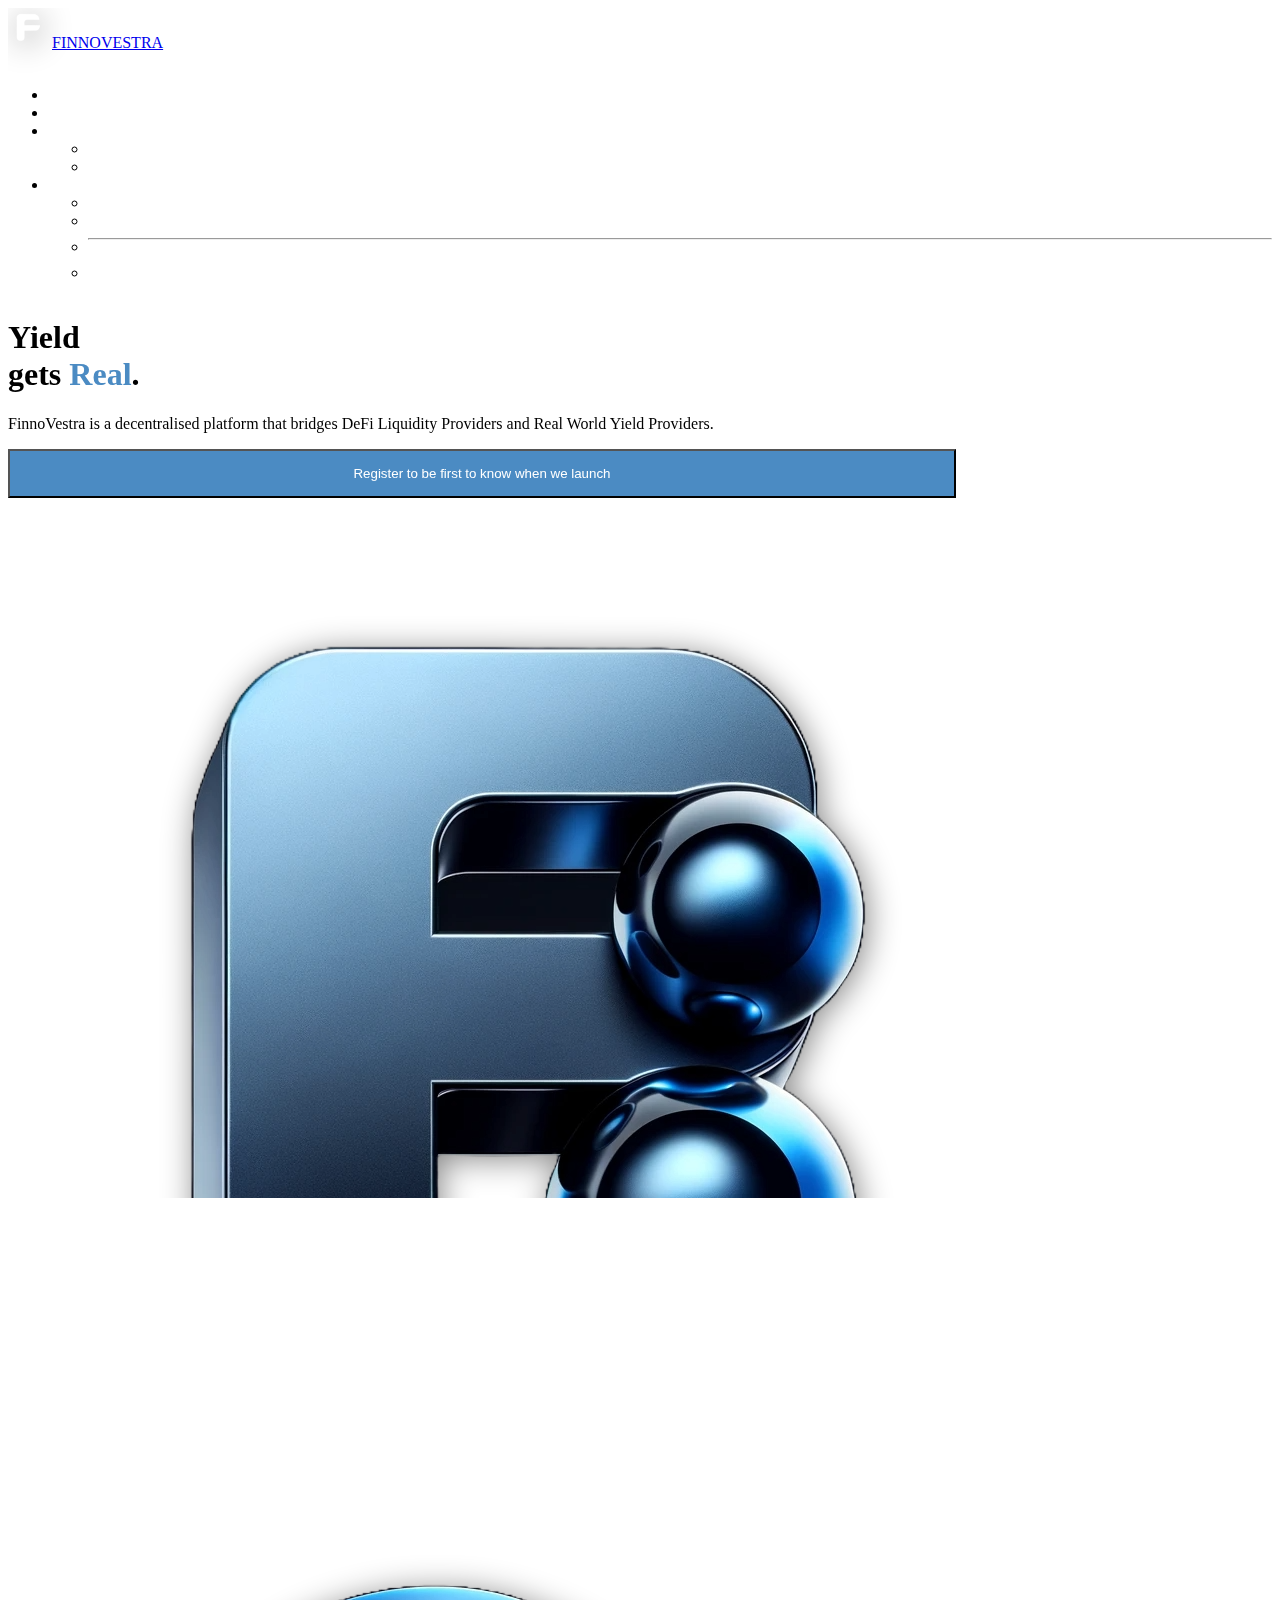
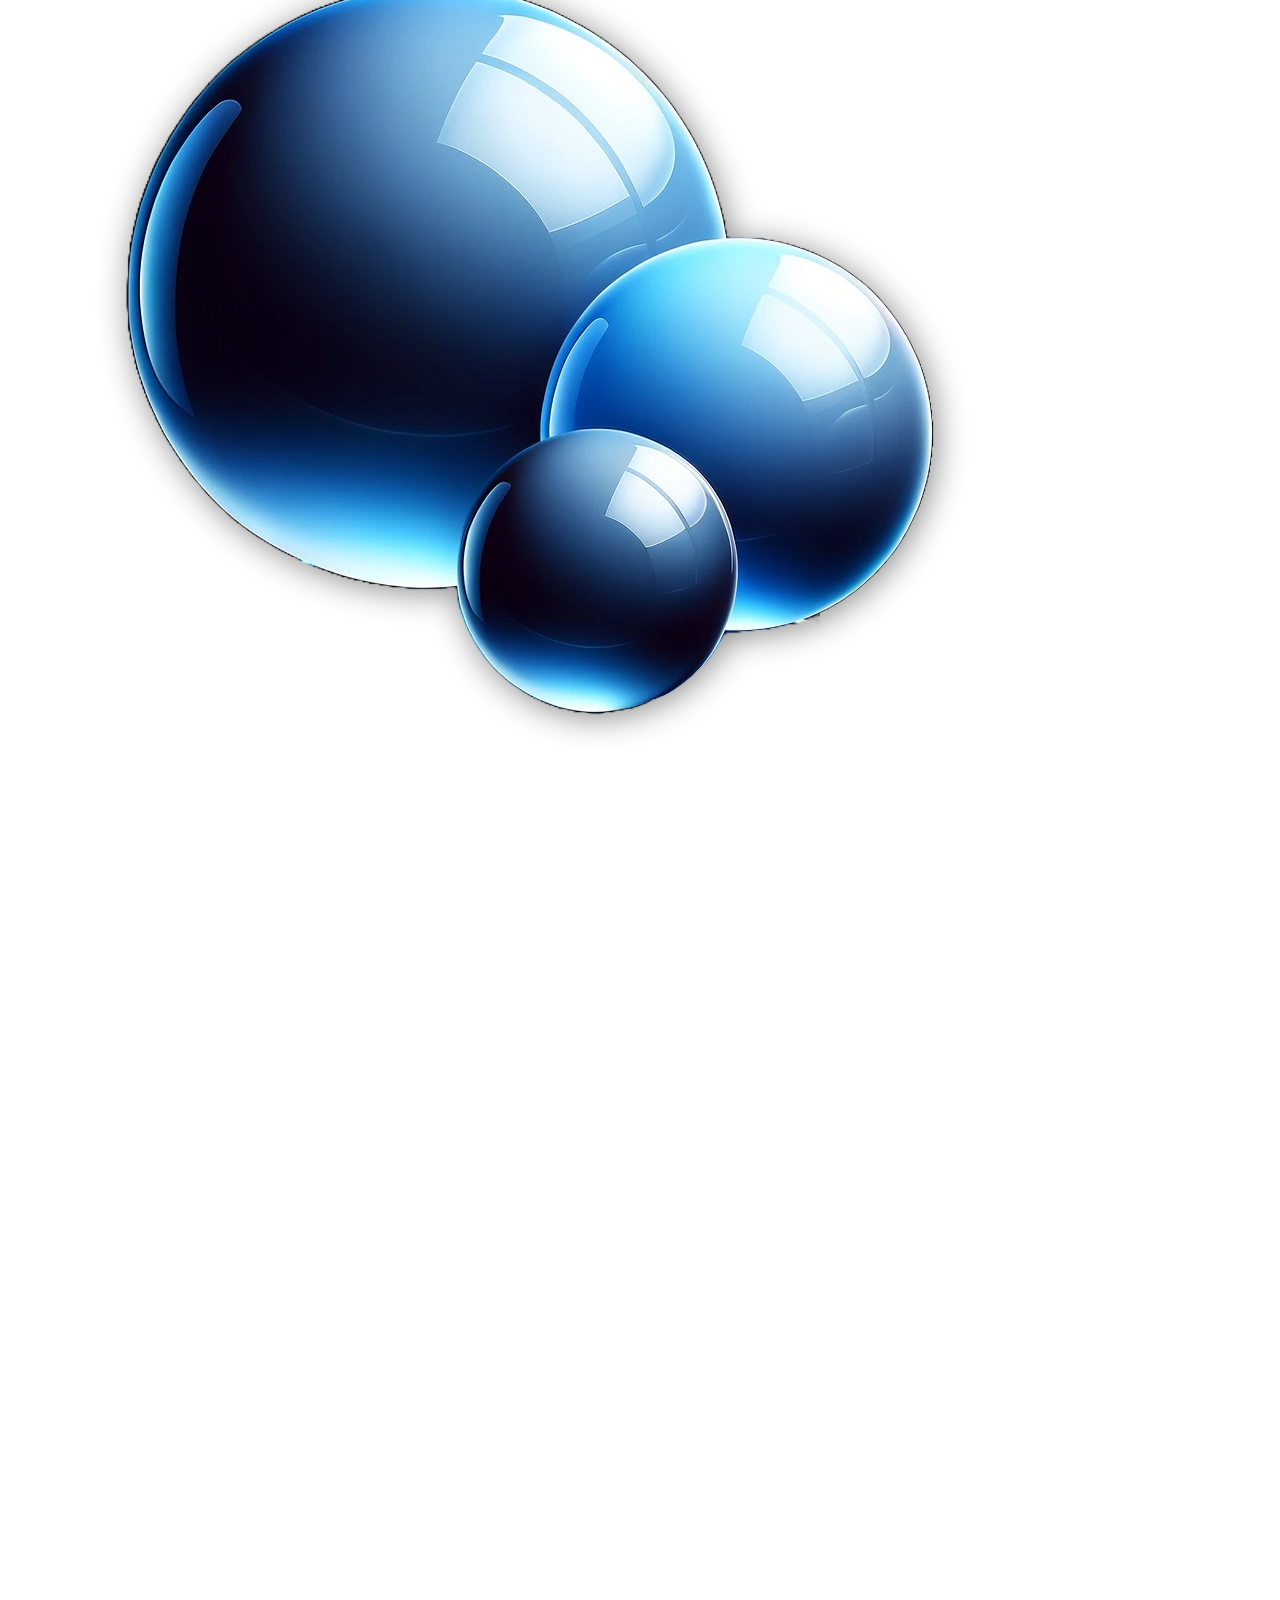
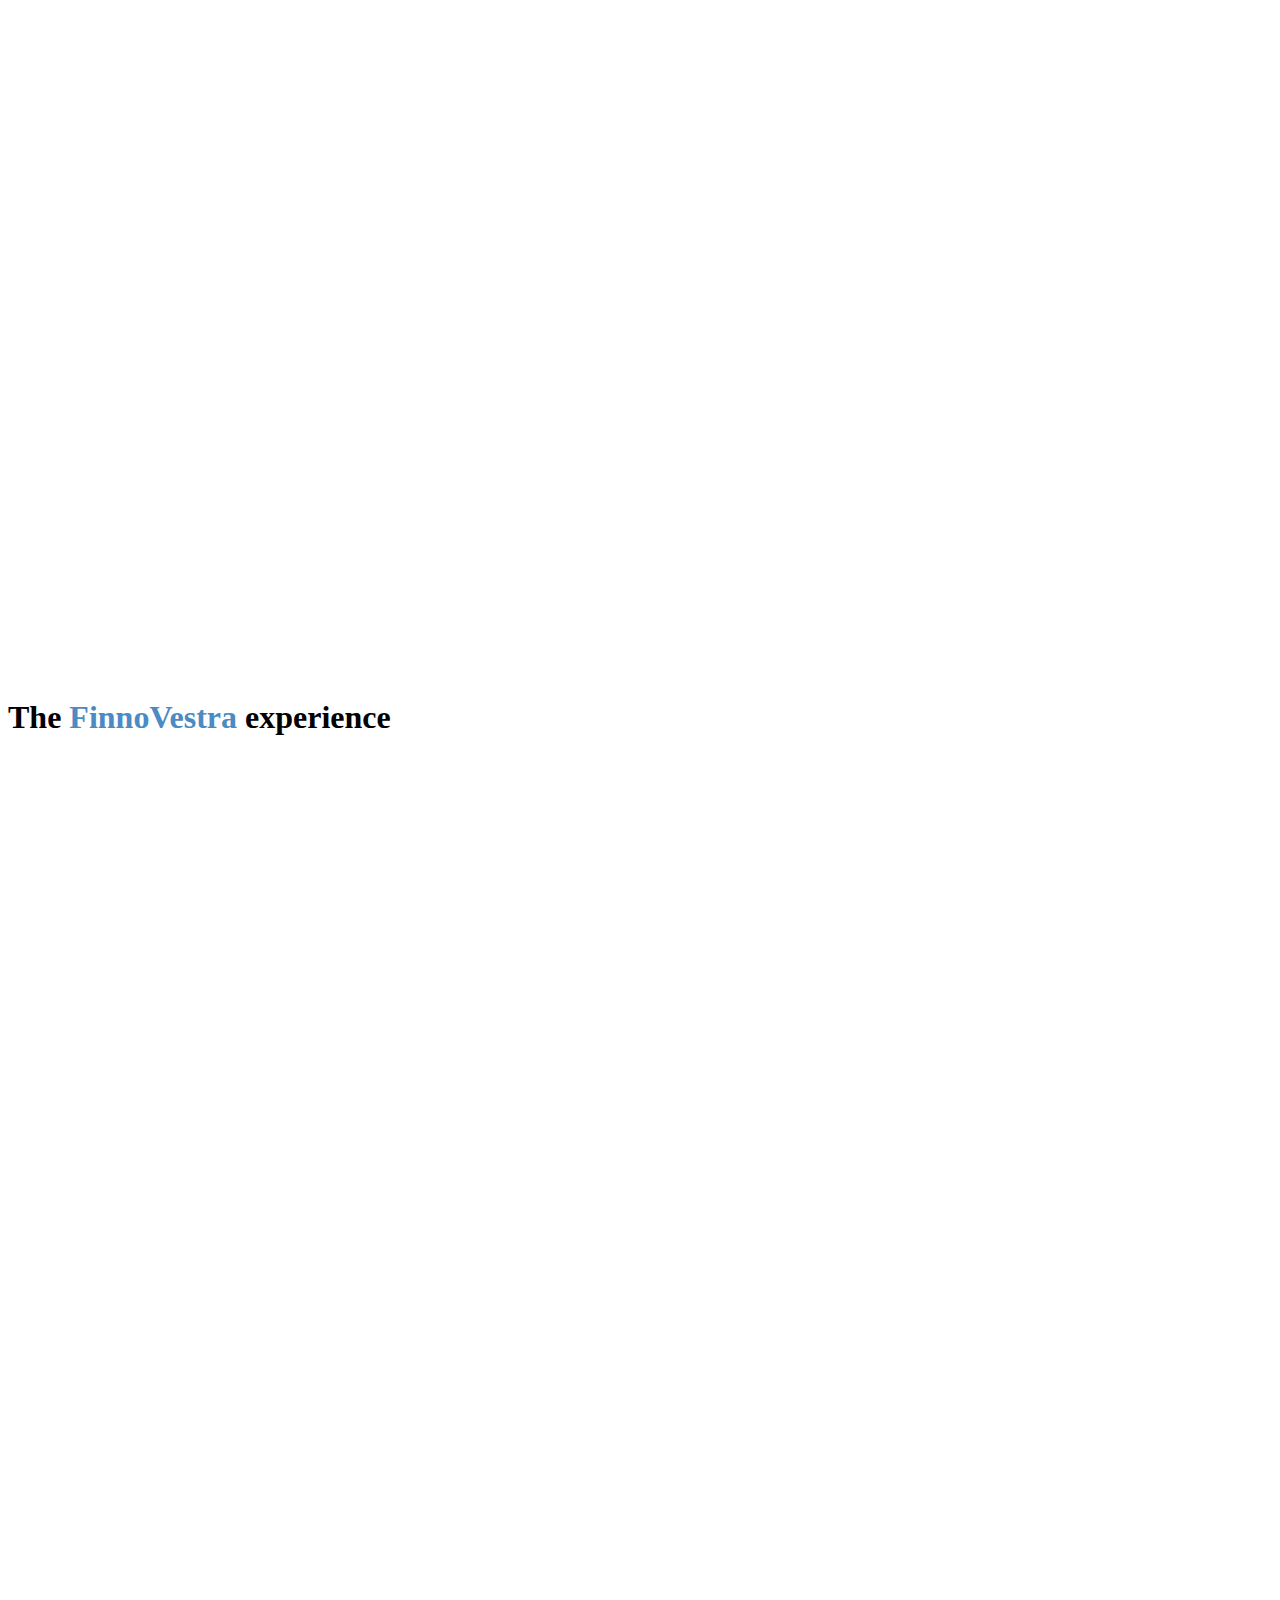
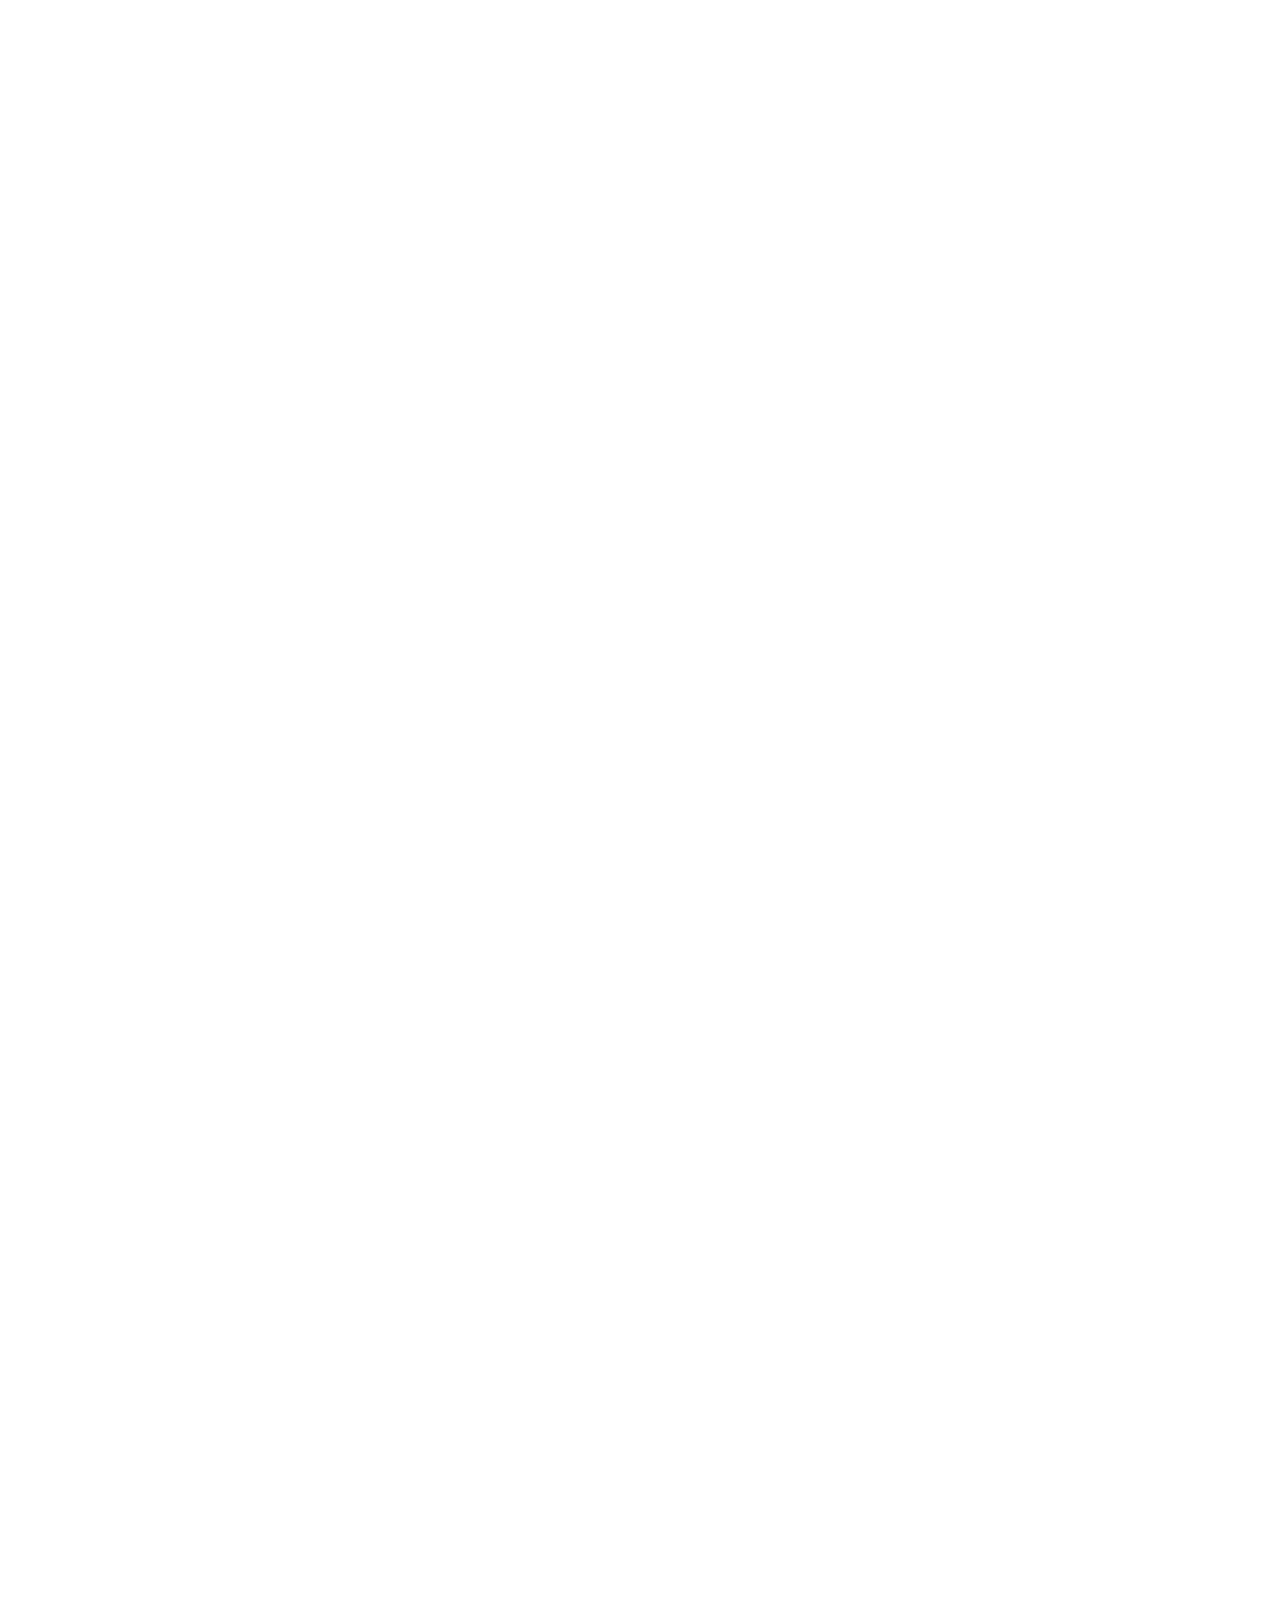
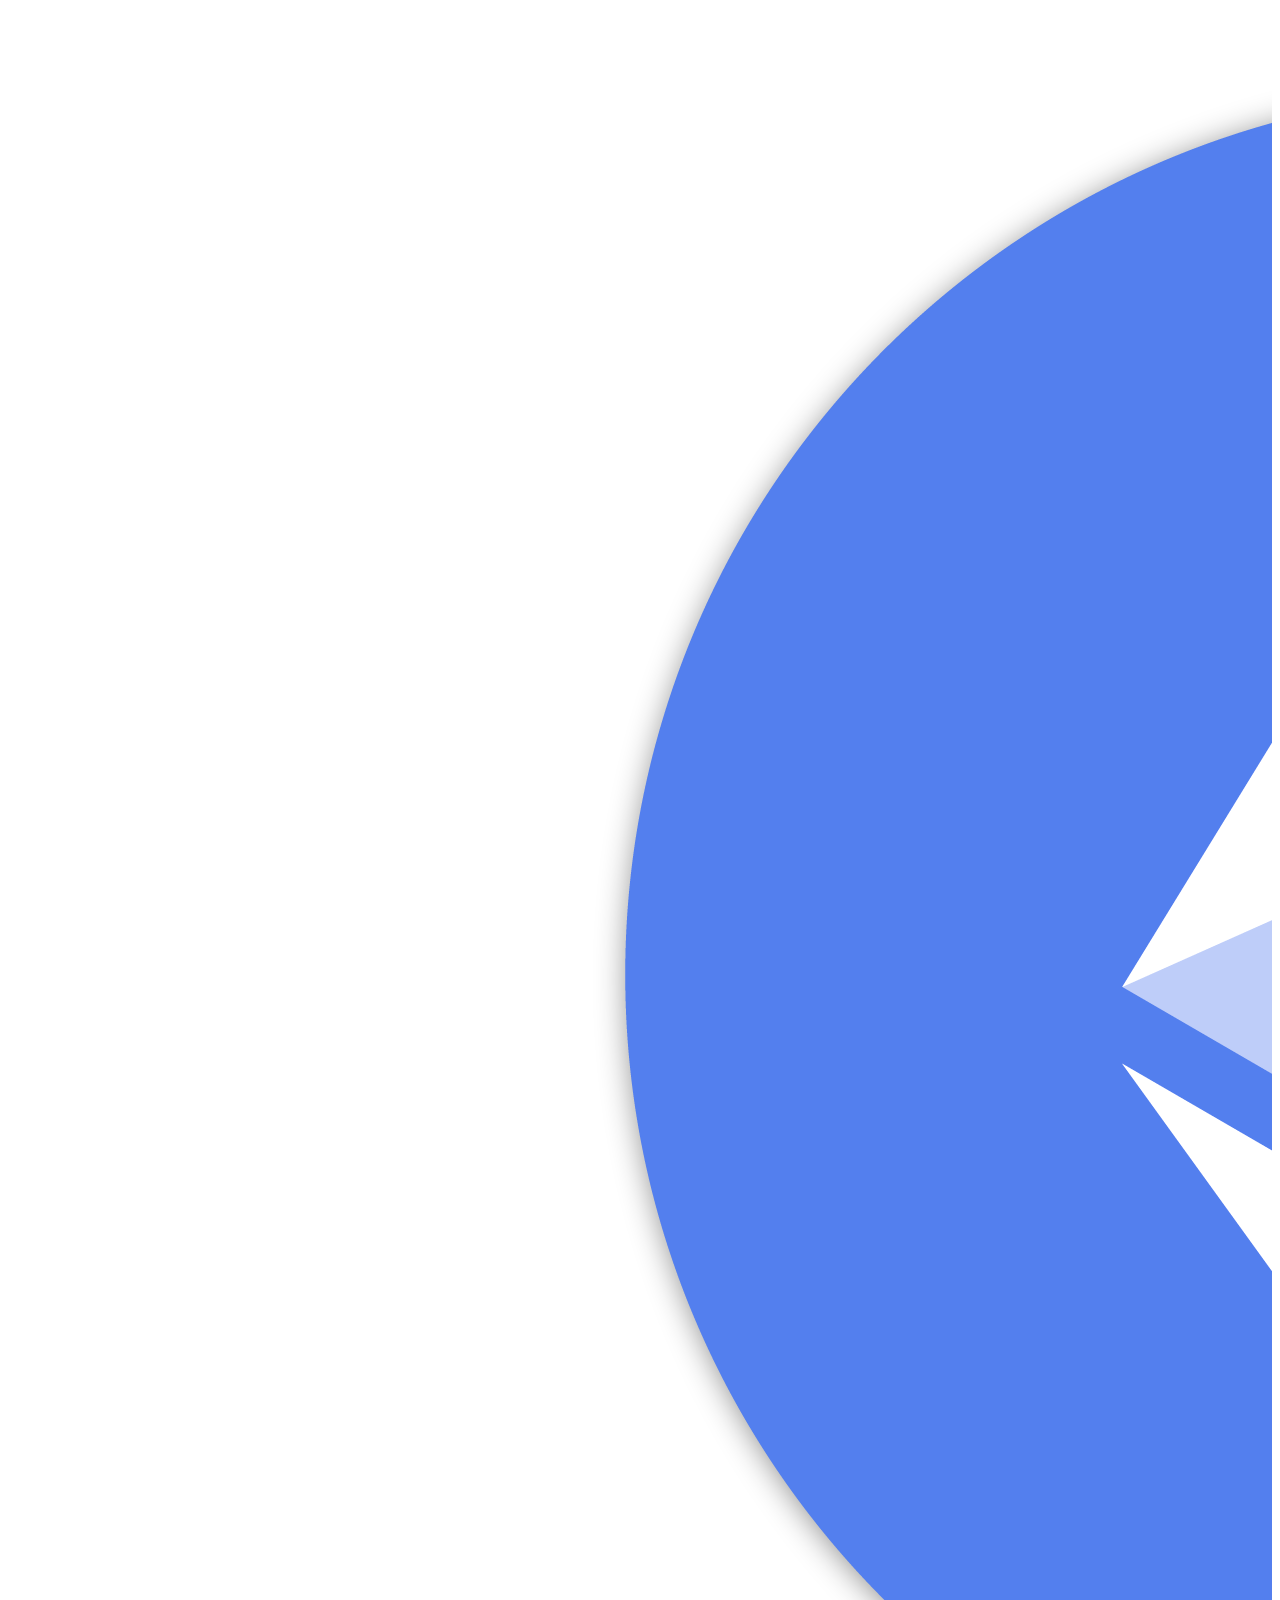
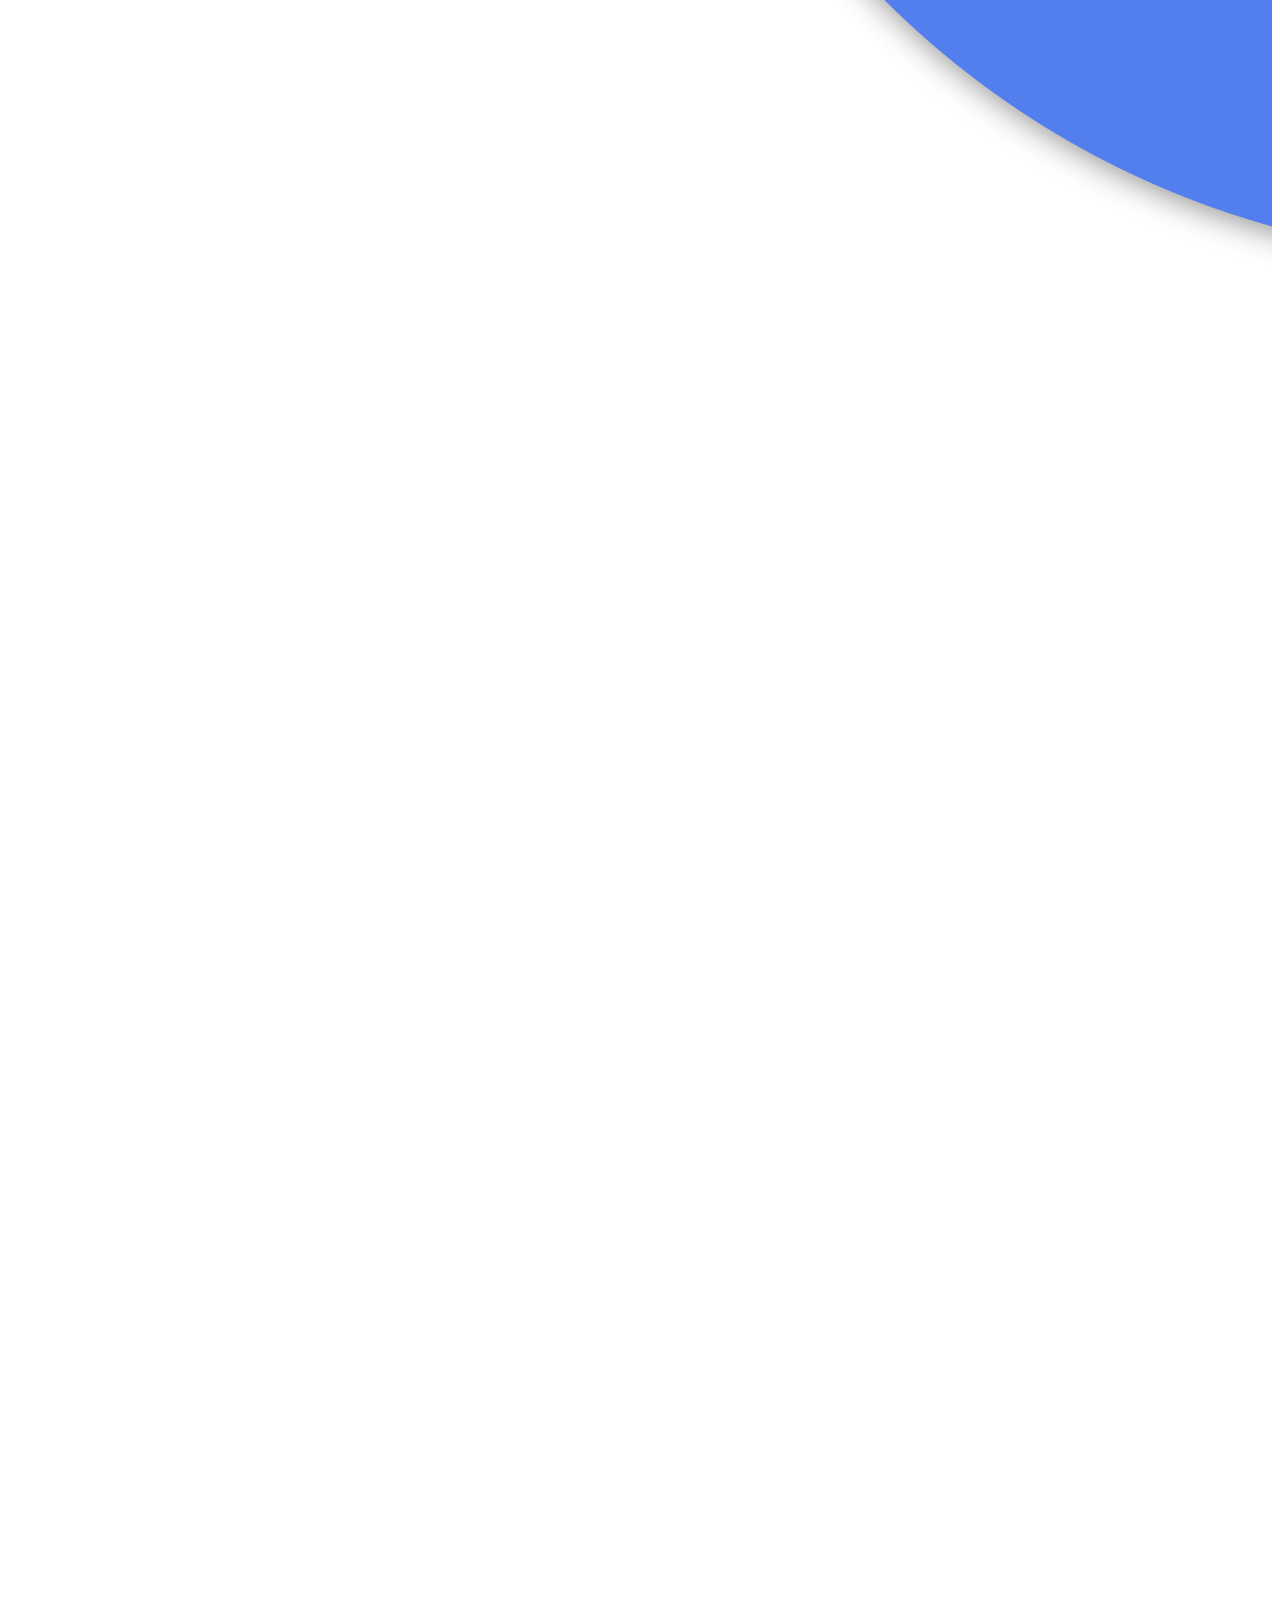
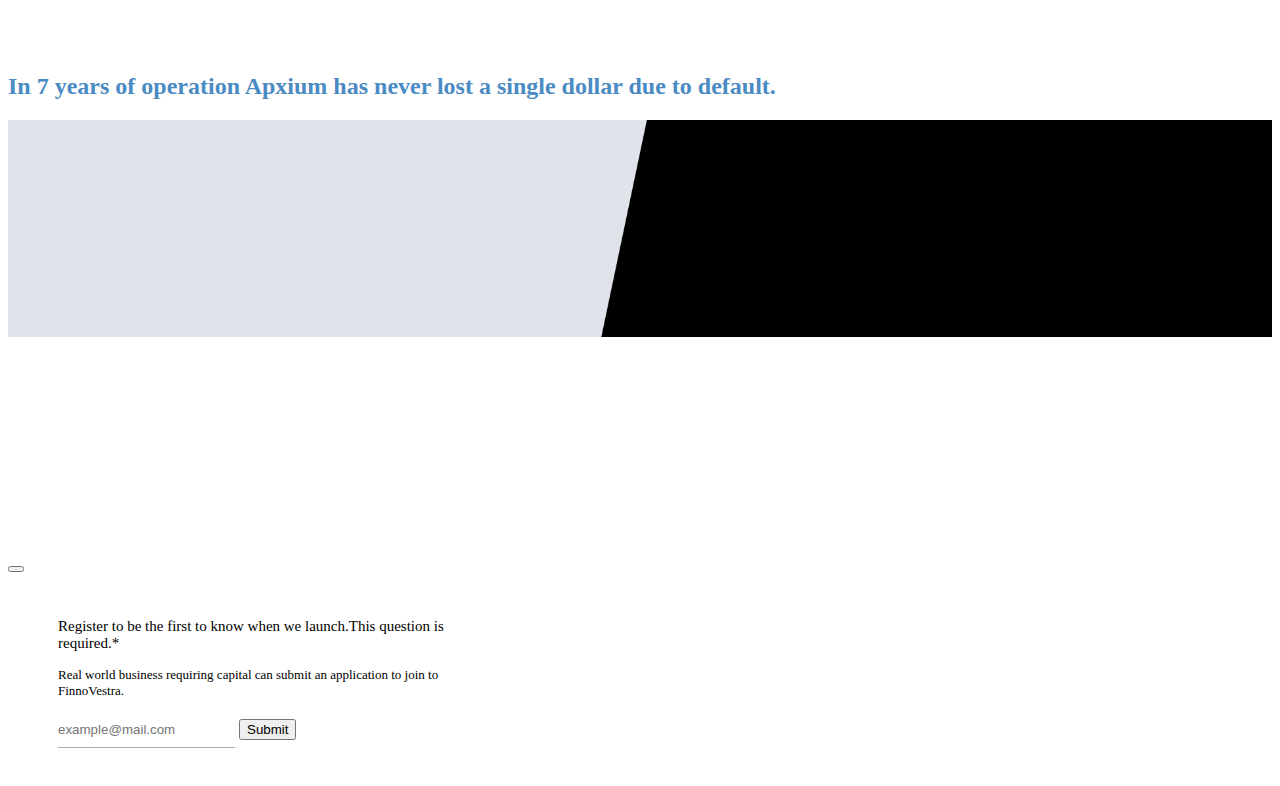
==== commit 0ae4557e: "add dashboard" ====
--- a/index.html
+++ b/index.html
@@ -3,7 +3,8 @@
 <head>
     <meta charset="UTF-8">
     <meta name="viewport" content="width=device-width, initial-scale=1.0">
-    <title>Document</title>
+    <title>FinnoVestra</title>
+    <link rel="shortcut icon" href="/images/logo.png" type="image/x-icon">
     <link href="https://cdn.jsdelivr.net/npm/bootstrap@5.3.2/dist/css/bootstrap.min.css" rel="stylesheet" integrity="sha384-T3c6CoIi6uLrA9TneNEoa7RxnatzjcDSCmG1MXxSR1GAsXEV/Dwwykc2MPK8M2HN" crossorigin="anonymous">
     <link rel="stylesheet" href="assets/main.css">
     <link href="https://unpkg.com/aos@2.3.1/dist/aos.css" rel="stylesheet">
@@ -33,7 +34,7 @@
                 </a>
                 <ul class="dropdown-menu">
                     <li><a class="dropdown-item" href="#">Litepaper</a></li>
-                    <li><a class="dropdown-item" href="#">Tokenomics Simulation</a></li>    
+                    <li><a class="dropdown-item" href="/dashboard/">Tokenomics Simulation</a></li>    
                 </ul>
               </li>
               <li class="nav-item dropdown">
@@ -133,8 +134,6 @@
     </div>
 
     <div class="w-100">
-        <div class="blued" data-aos="fade-left"></div>
-        <!-- <img src="/images/2 balls replacement (1).png"  class="twobl"  alt="" data-aos="fade-left"> -->
         <div class="container py-5">
             <h1 class="display-3  fw-bolder  ">The <span class="themecolor">FinnoVestra </span>experience </h1>
             
@@ -208,7 +207,7 @@
             </div>
             <div class="col bg-body-secondary py-5 px-5">
                         <ul class="fs-5 w-75 ">
-                            <li data-aos="fade-right"><b>Apxium</b> is an Australian based fintech specialising in Accounts Receivables Automation and Lending for leading accounting & law firms and their clients.
+                            <li data-aos="fade-right"><b>Ethereum</b> is an Australian based fintech specialising in Accounts Receivables Automation and Lending for leading accounting & law firms and their clients.
                             </li>
                             <li data-aos="fade-right"><b>Greater than $2b of invoicing currently under management</b> and $150m with the potential to be funded by FinnoVestra today.</li>
                             
@@ -216,6 +215,10 @@
                             
                         </ul>
             </div>
+        </div>
+        <div class="container">
+            <h2 class="themecolor w-75 m-auto text-center overflow-hidden  my-5 fw-bold  tc">In 7 years of operation Apxium has
+                never lost a single dollar due to default.</h2>
         </div>
             <div class="w-100 p-5 mt-5 bgtri">
 
--- a/assets/main.css
+++ b/assets/main.css
@@ -1,5 +1,5 @@
 :root{
-    --themecolor:#7aa5c6;
+    --themecolor:#4b8bc3;
     --bs-navbar-toggler-font-size:13px;
 }
 
@@ -95,7 +95,29 @@
     display: none;
 }
 
+.login{
+    width: 32%;
+    margin: 0 auto;
+}
+
+.btnlg{
+    border: 1px solid #dadada ;
+    border-radius: 6px;
+}
+
+.form-control{
+    background: #ebebeb;
+    border: none !important;
+}
+
+.form-label{
+    font-size: 12px;
+}
+
 @media only screen and (max-width: 1025px) {
+    .login{
+        width: 40%;
+    }
     .blued{
         display: none;
     }
@@ -108,6 +130,9 @@
 }
 
 @media only screen and (max-width: 768px) {
+    .login{
+        width: 50%;
+    }
     .modal-dialog{
         width: 96% !important;
         margin: 0 auto !important;
@@ -190,6 +215,23 @@
 }
 
 @media only screen and (max-width: 426px) {
+    .login{
+        width: 100%;
+    }
+    .container-xxl{
+        width: 95% !important;
+        padding: 10px !important;
+    }
+    .container-xxl h1{
+        font-size: 1.5em !important;
+    }
+
+    .tc{
+        width: 100% !important;
+        text-align: left !important;
+        margin: 0 !important;
+        font-size: 1.2em !important;
+    }
     
     
     .arup{
@@ -228,7 +270,7 @@
     .def .row img{
         width: 30% !important;
         position: absolute;
-        top: 730px;
+        top: 665px;
         right: 30px;
     }
     .def .col,.def .col-7{
@@ -272,11 +314,11 @@
         width: 35% !important;
     }
     .head{
-        height: 70vh !important;
+        height: 80vh !important;
     }
     .def .row img{
-        top: 900px;
-        right: 30px;
+        top: 770px;
+        right: 0px;
     }
     .head .display-1 {
         font-size: 2.4em !important;
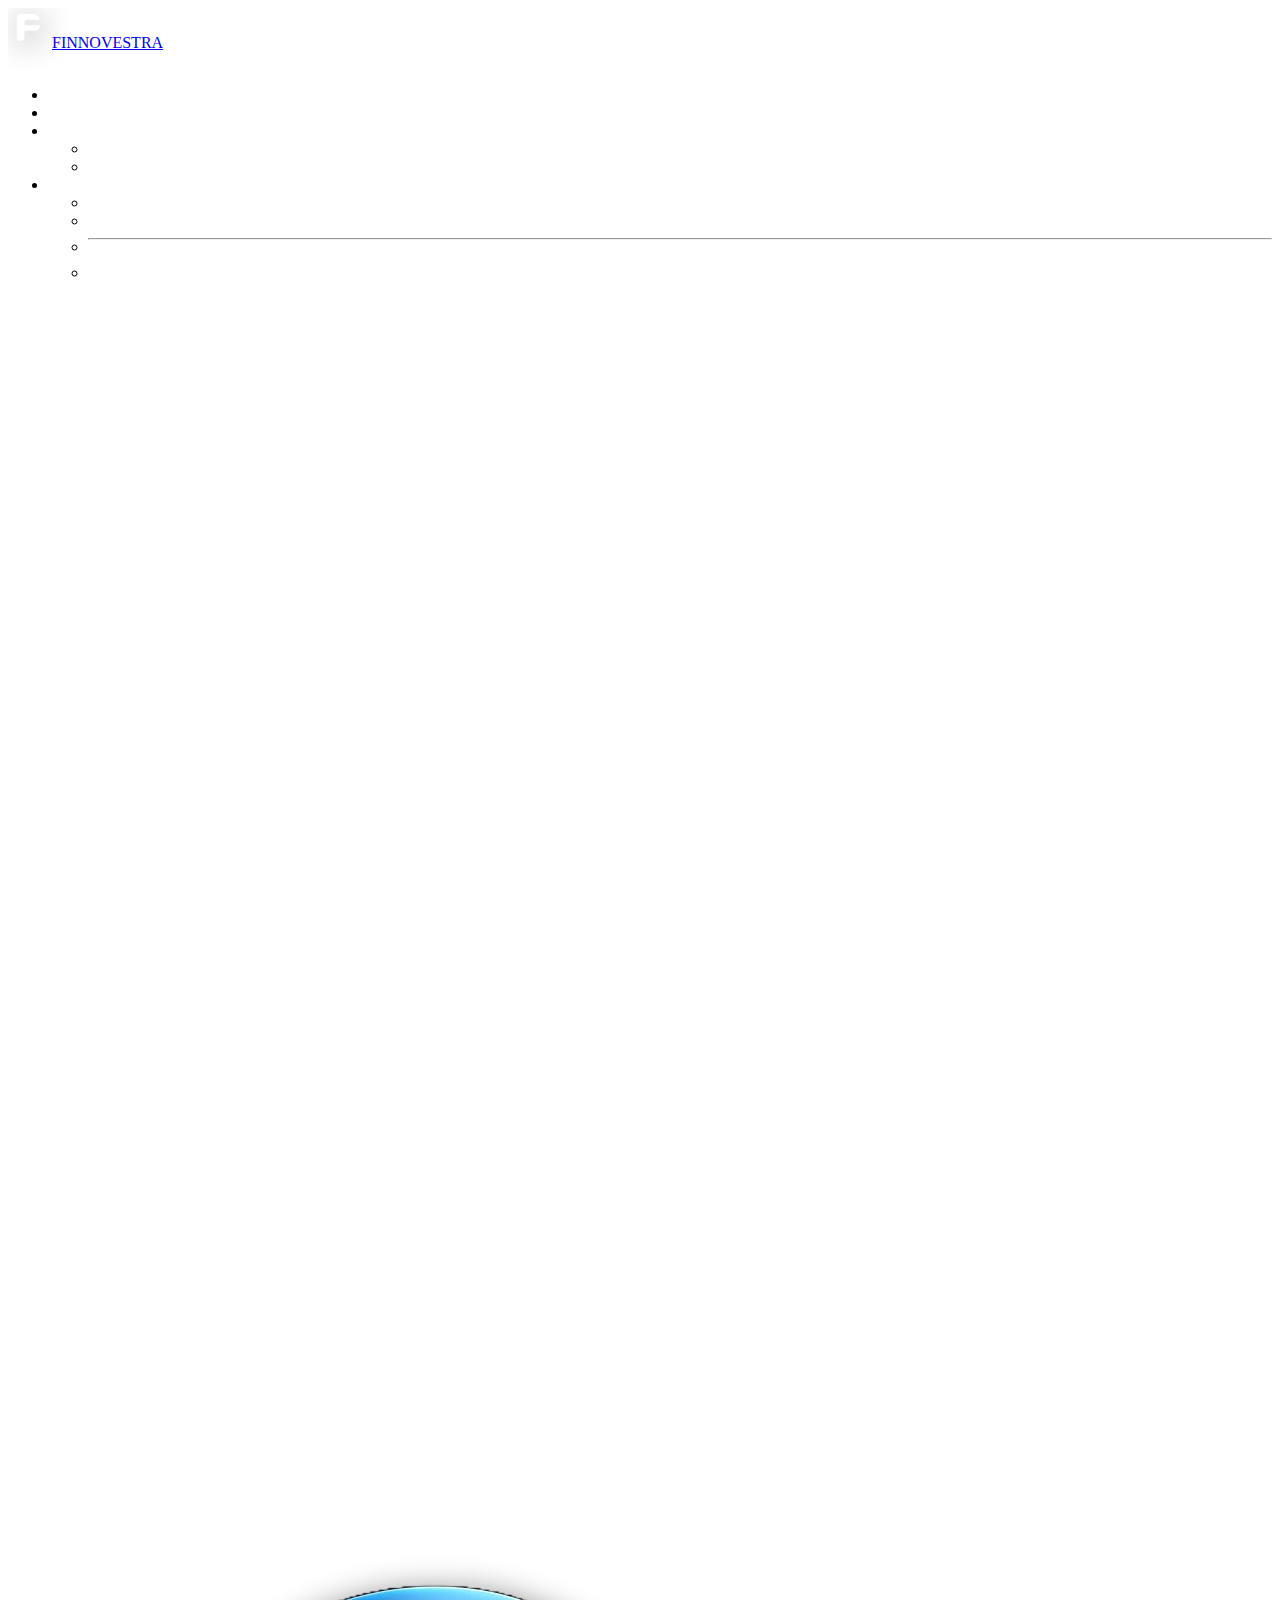
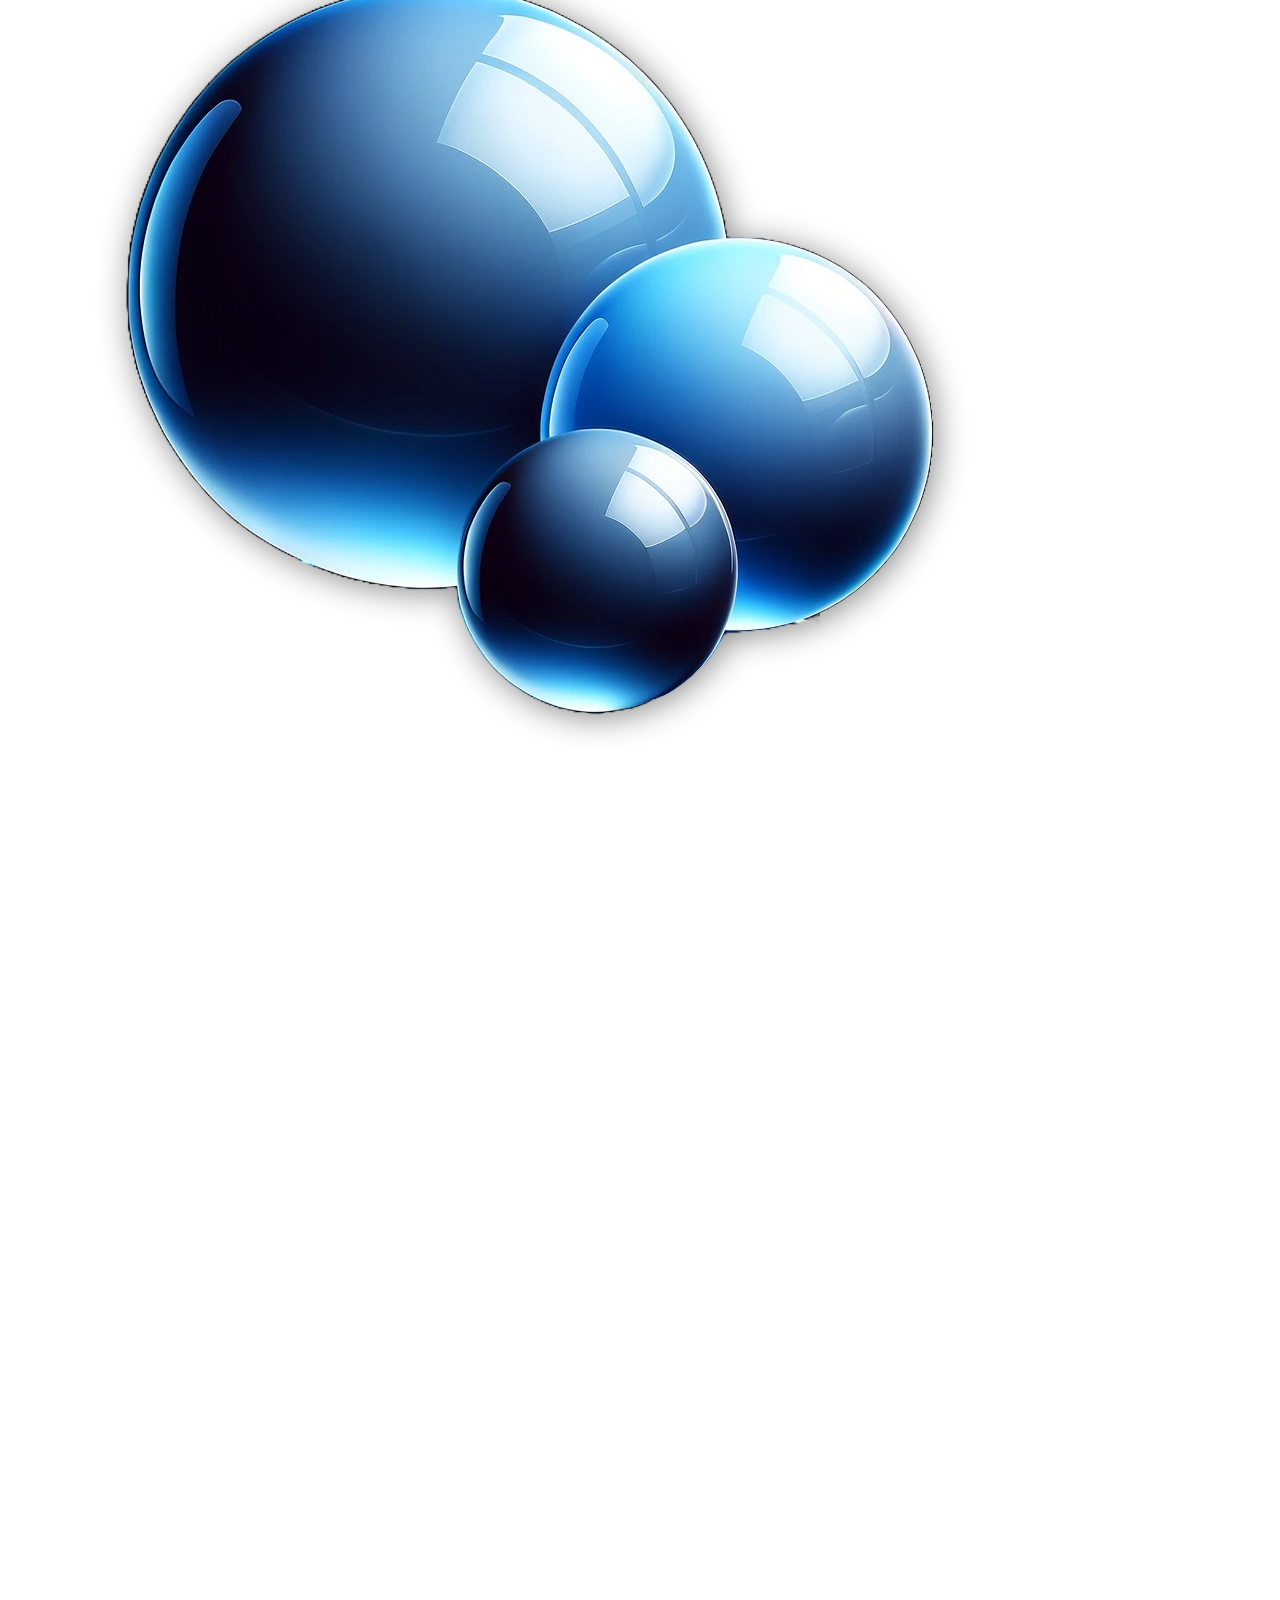
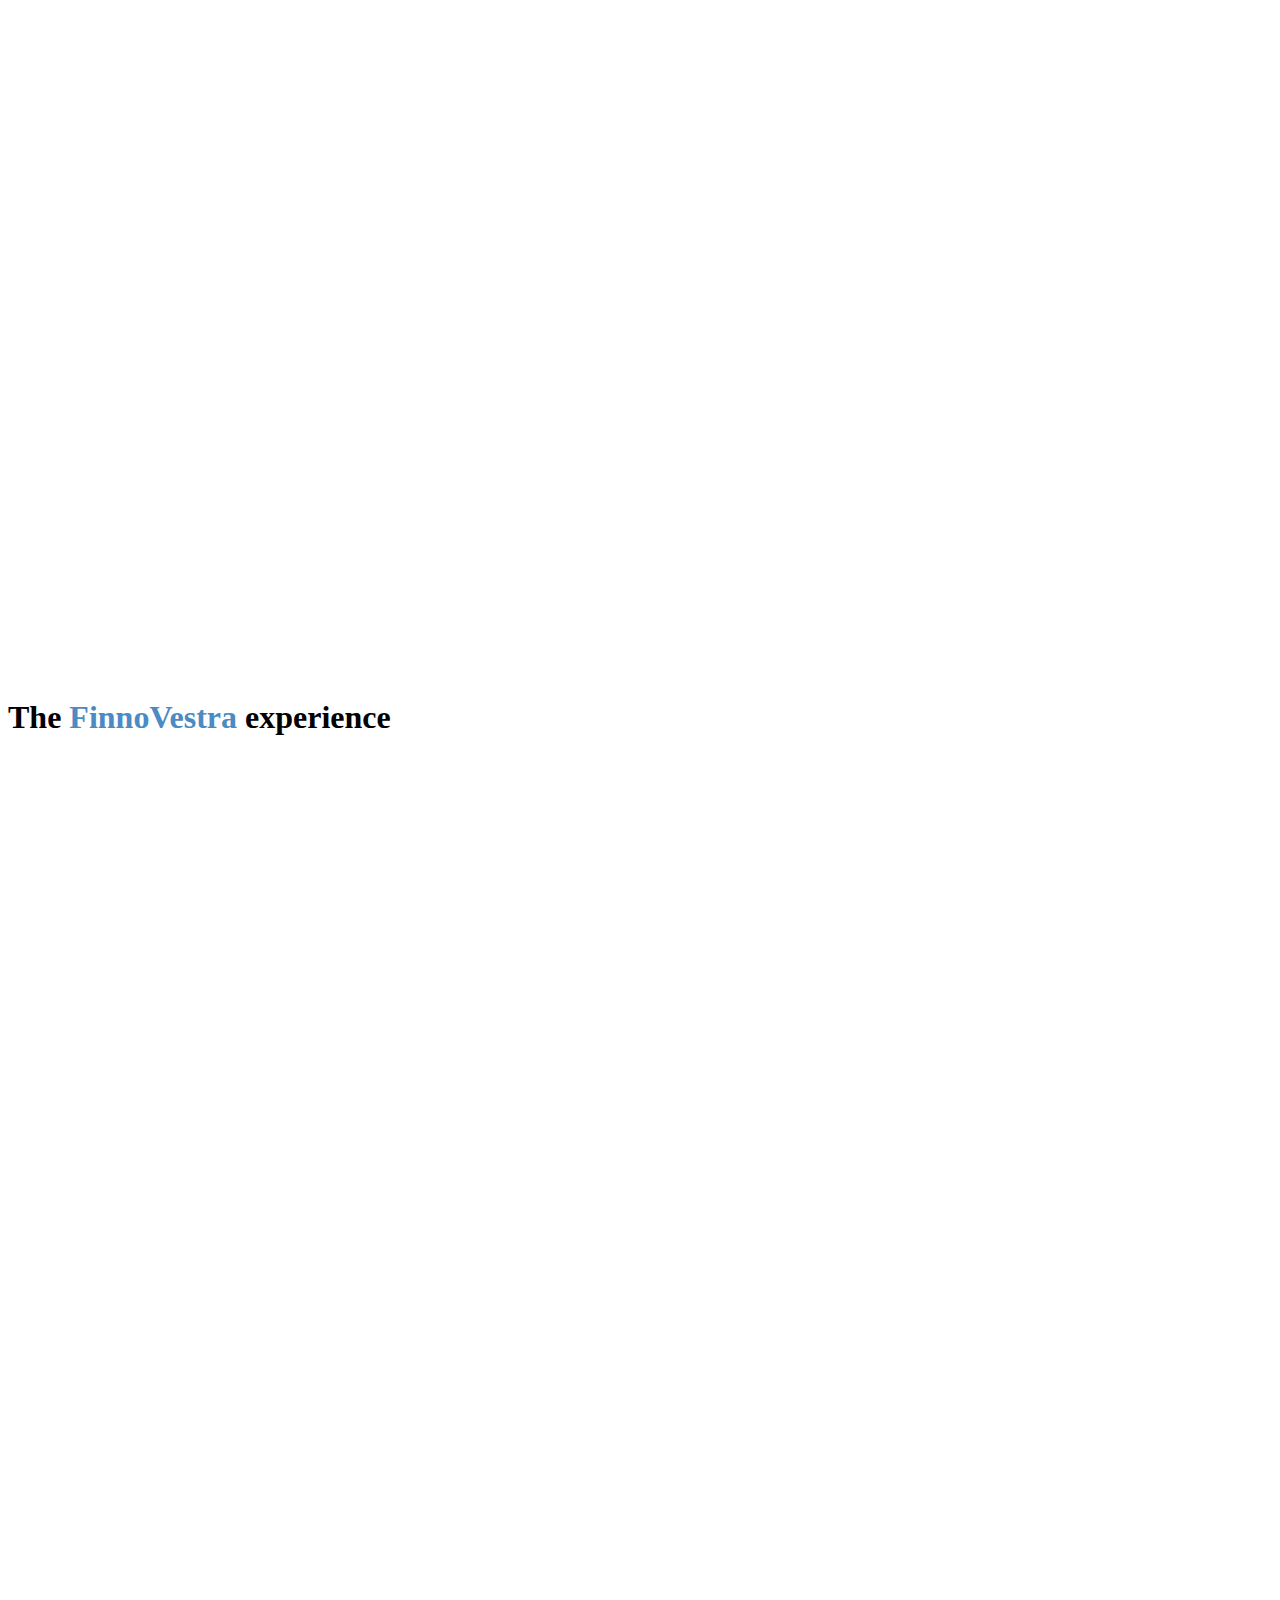
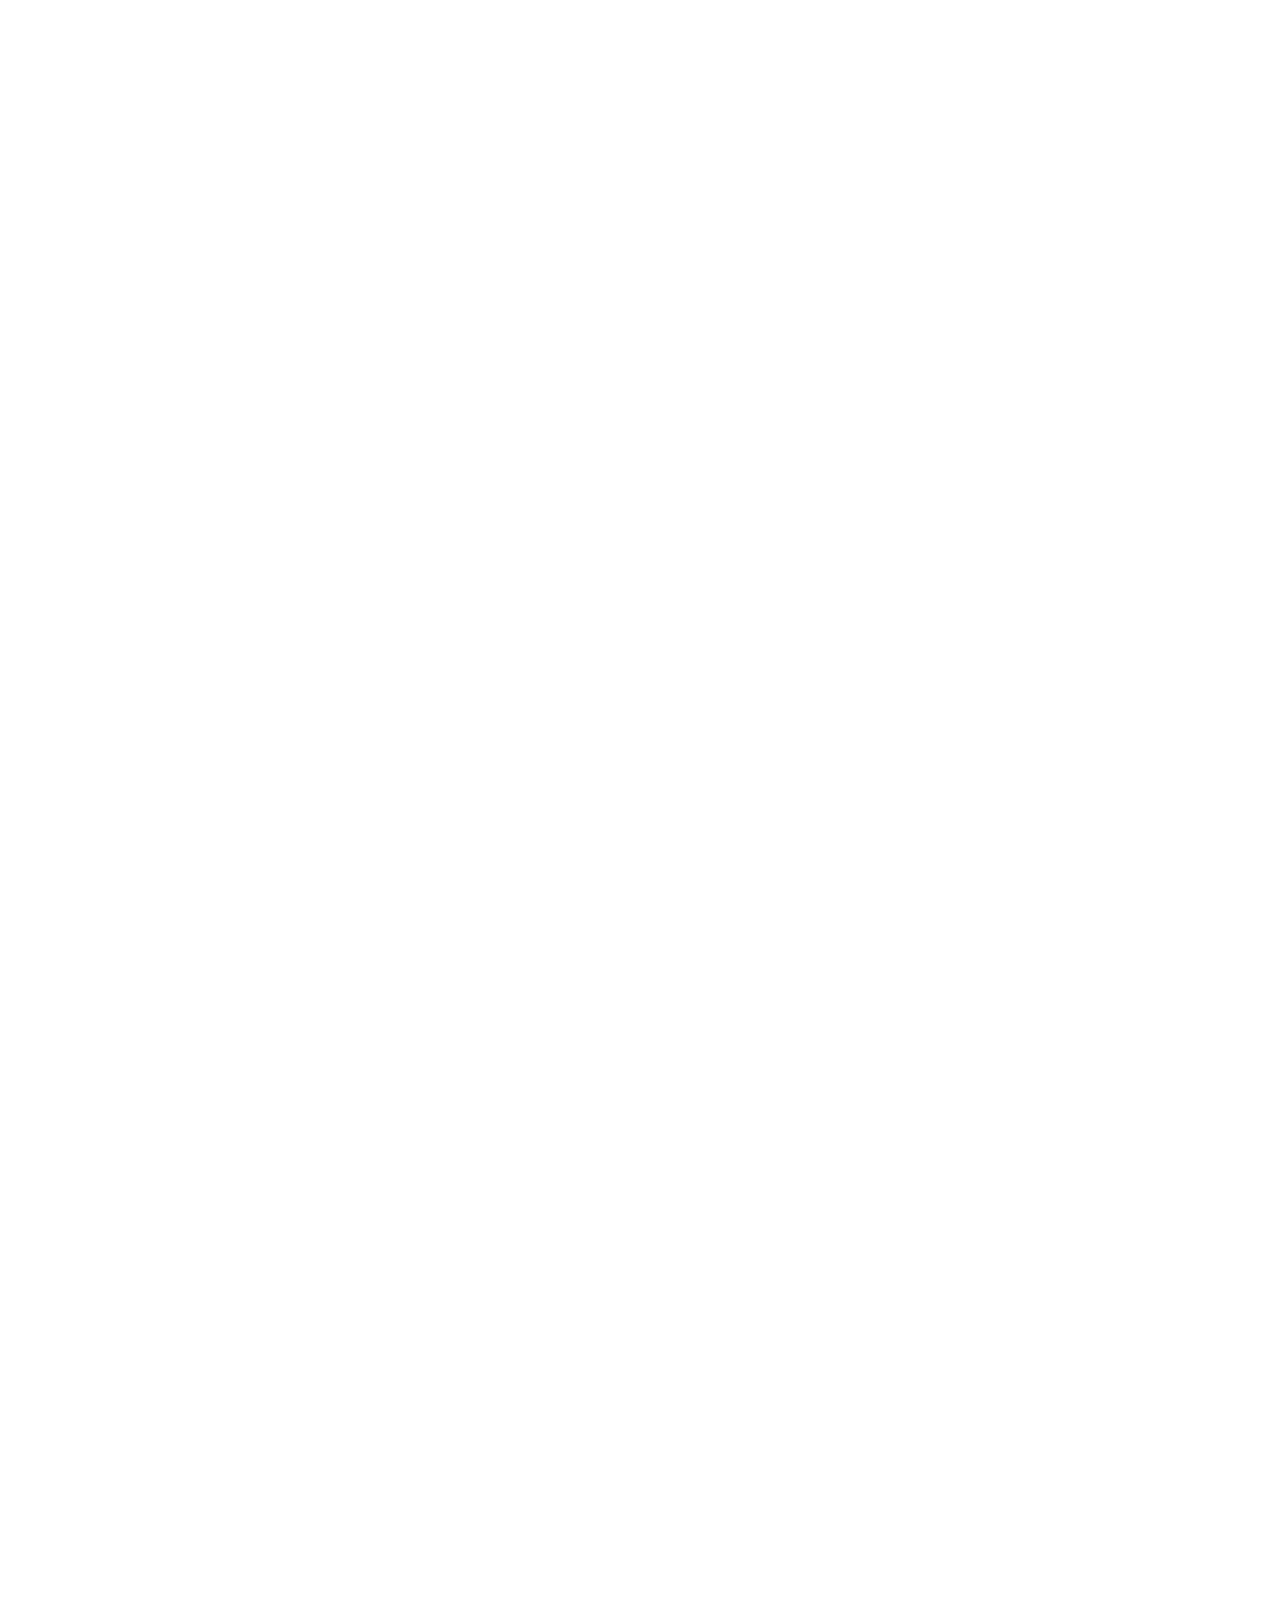
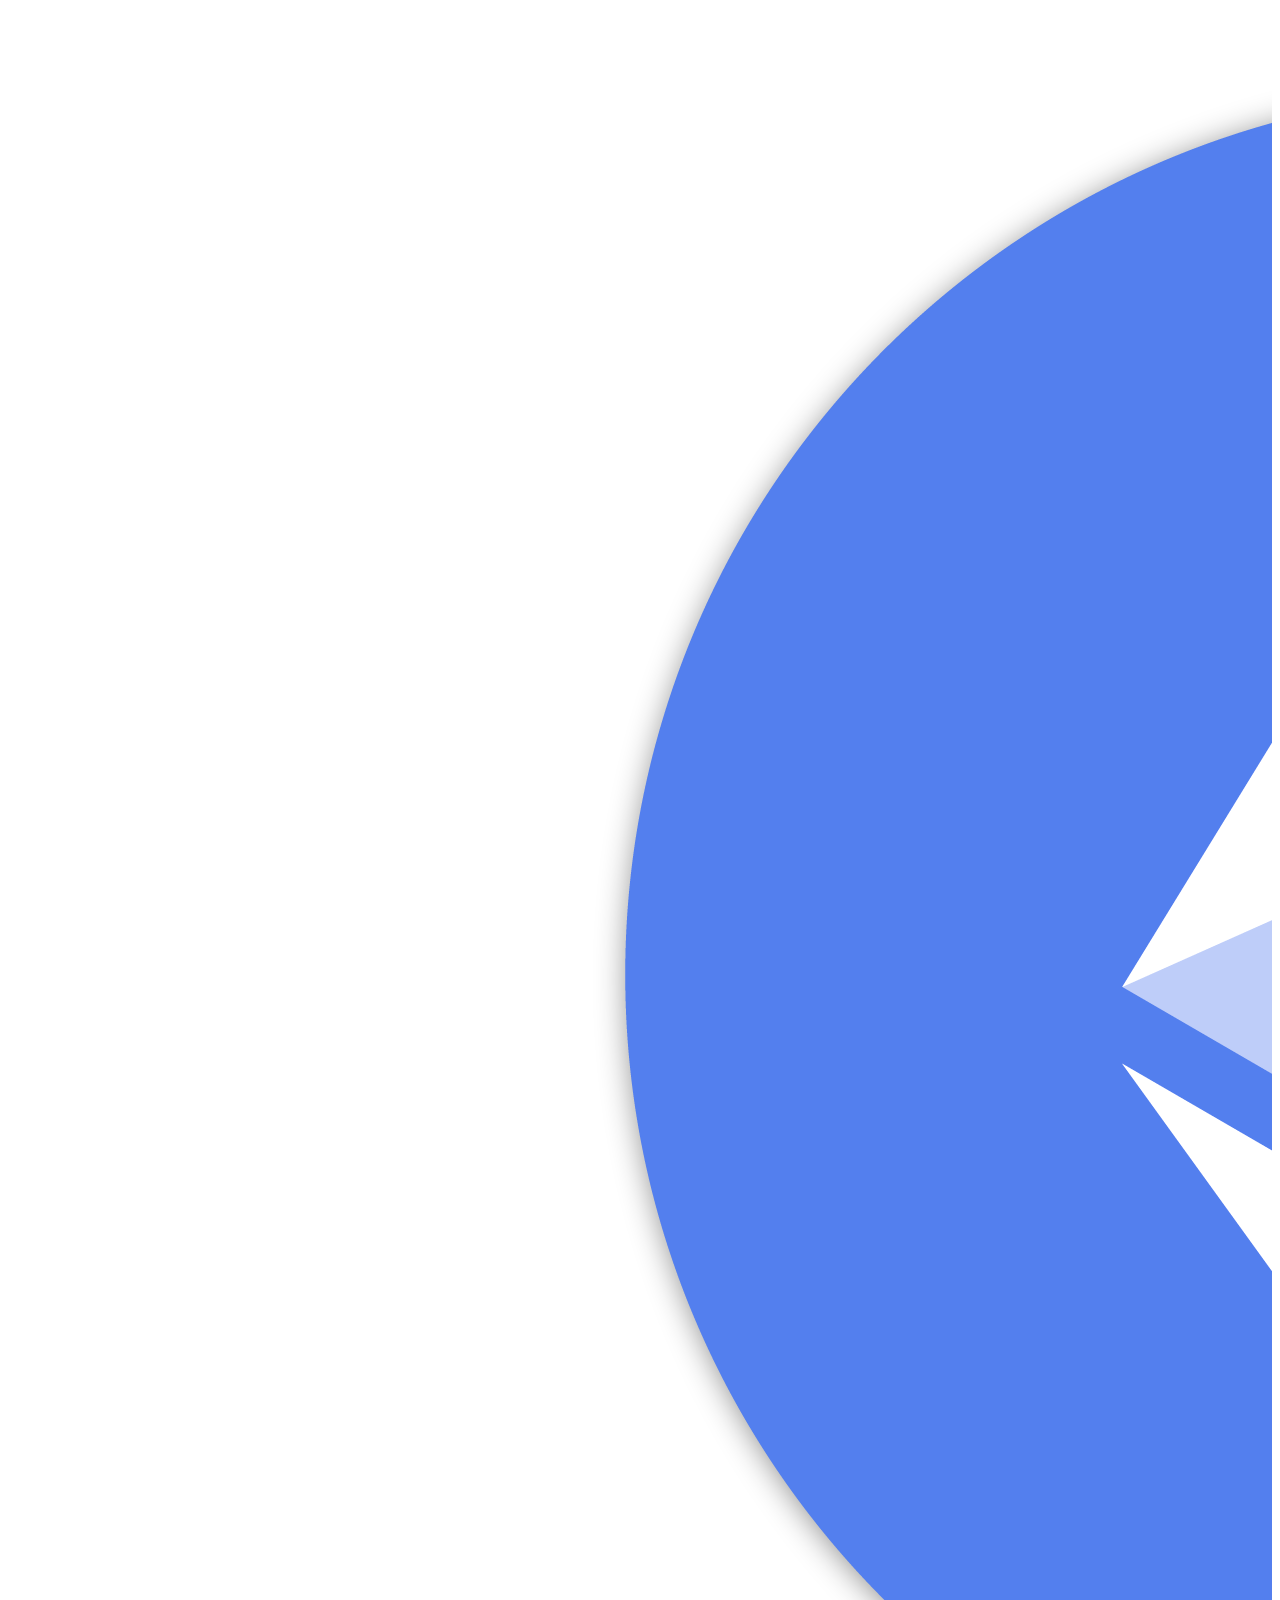
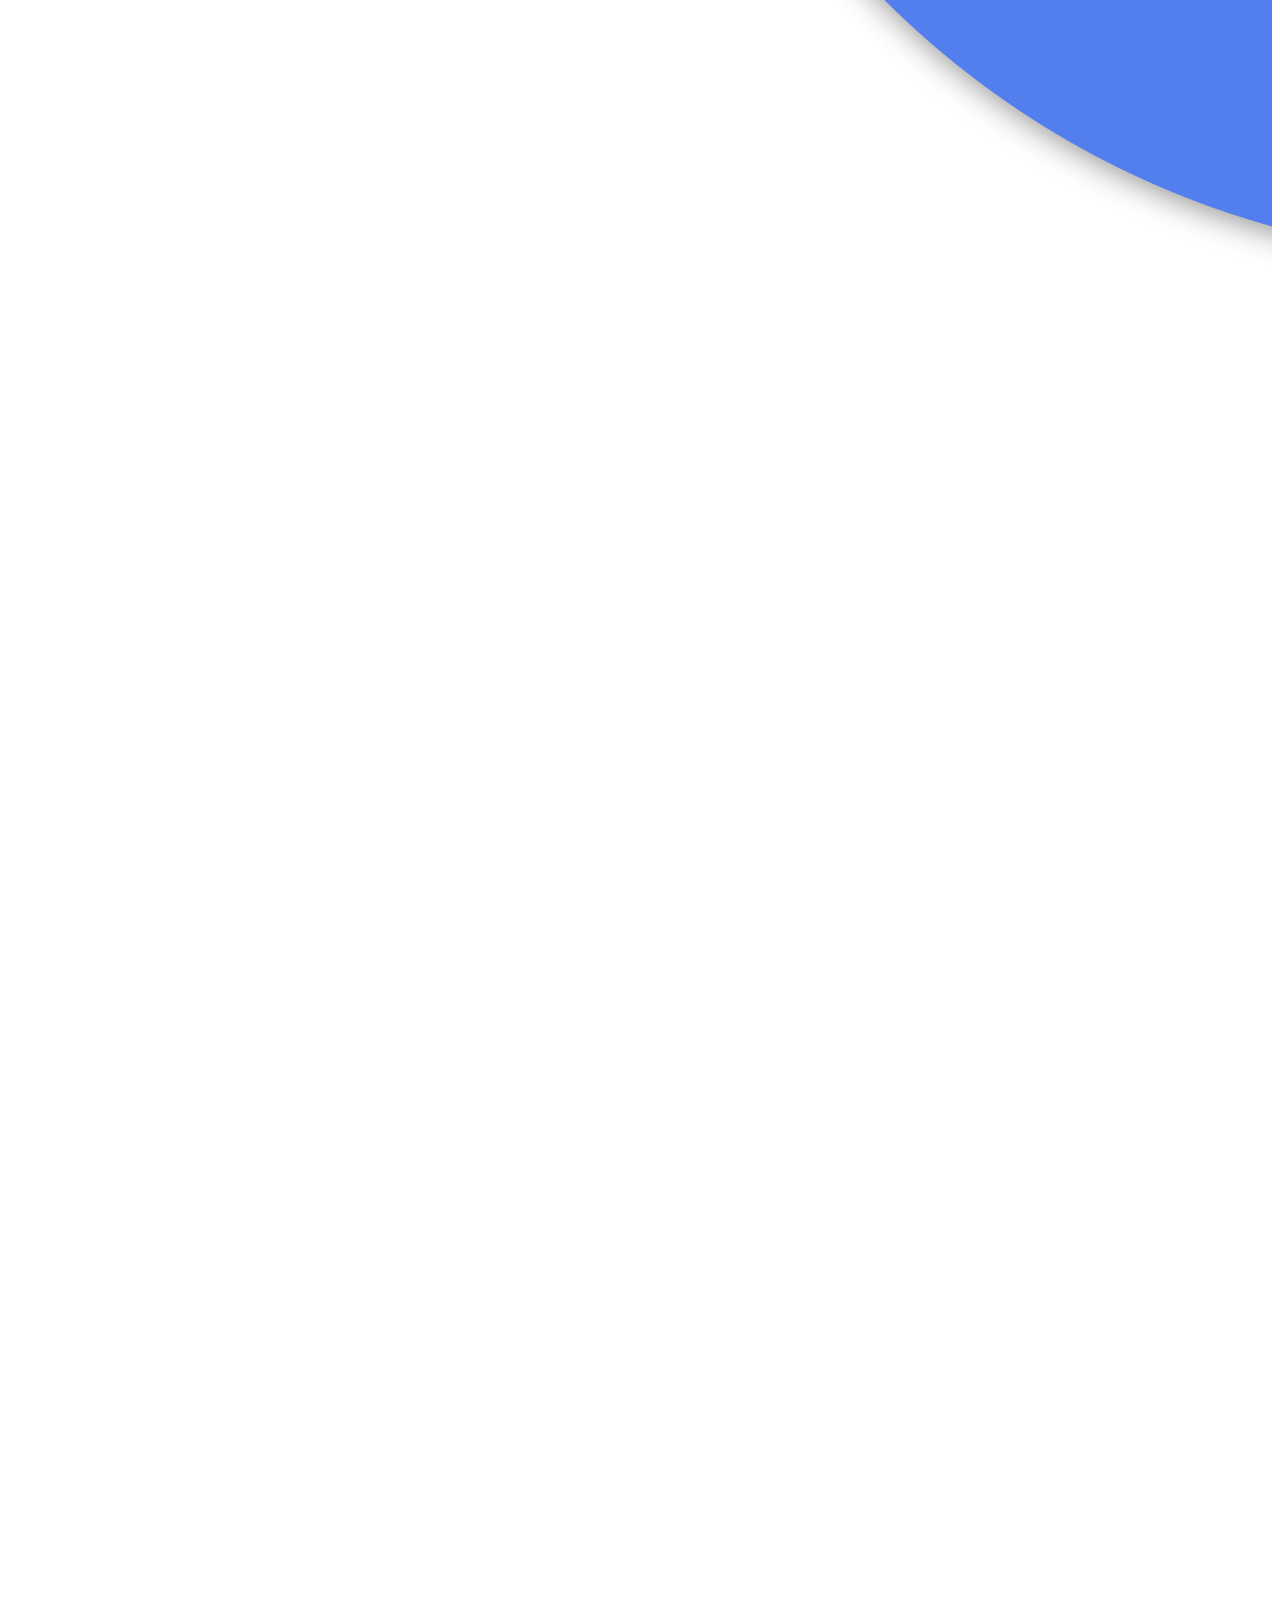
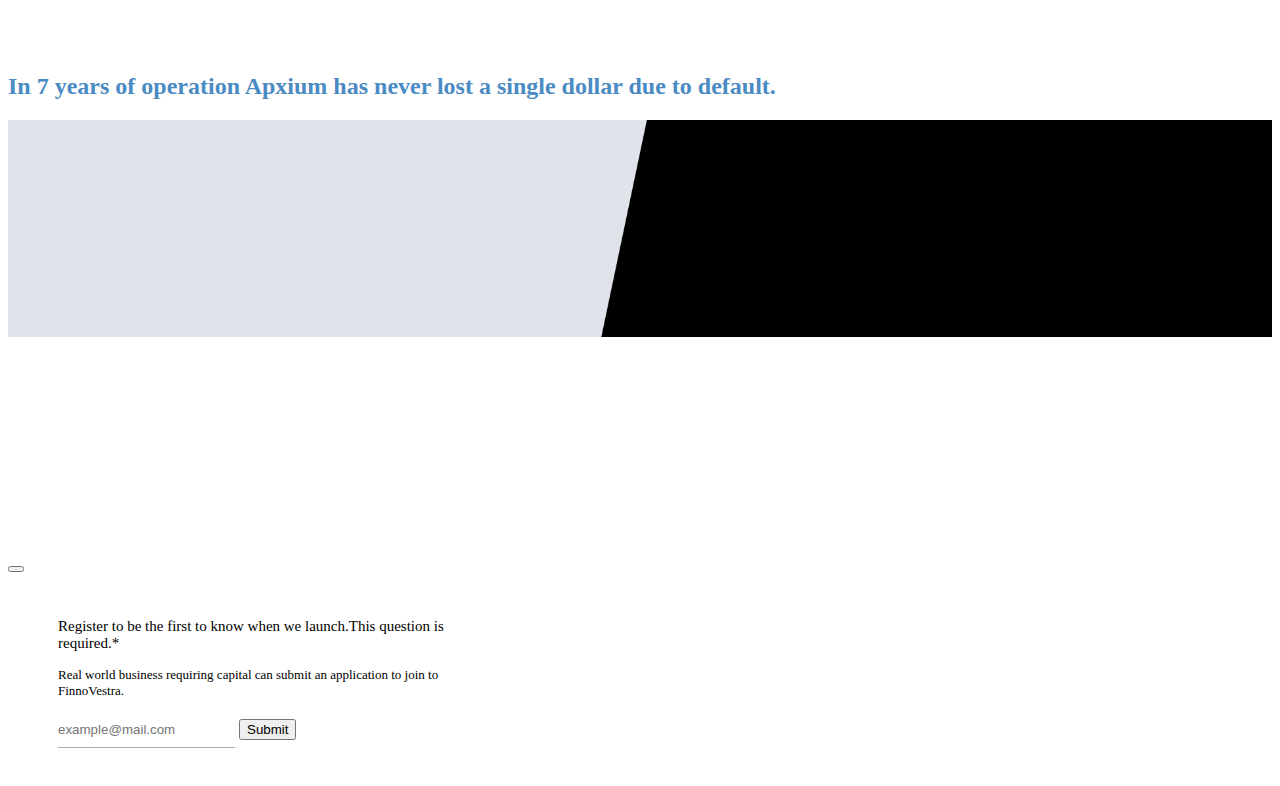
==== commit 96e4c7df: "add lightbox" ====
--- a/index.html
+++ b/index.html
@@ -8,6 +8,7 @@
     <link href="https://cdn.jsdelivr.net/npm/bootstrap@5.3.2/dist/css/bootstrap.min.css" rel="stylesheet" integrity="sha384-T3c6CoIi6uLrA9TneNEoa7RxnatzjcDSCmG1MXxSR1GAsXEV/Dwwykc2MPK8M2HN" crossorigin="anonymous">
     <link rel="stylesheet" href="assets/main.css">
     <link href="https://unpkg.com/aos@2.3.1/dist/aos.css" rel="stylesheet">
+    <link rel="stylesheet" href="https://cdnjs.cloudflare.com/ajax/libs/lightbox2/2.11.4/css/lightbox.min.css" integrity="sha512-ZKX+BvQihRJPA8CROKBhDNvoc2aDMOdAlcm7TUQY+35XYtrd3yh95QOOhsPDQY9QnKE0Wqag9y38OIgEvb88cA==" crossorigin="anonymous" referrerpolicy="no-referrer" />
 </head>
 <body class=" ">
 
@@ -158,7 +159,8 @@
                     </div>
                 </div>
                 <div class="col">
-                    <img class="w-100" src="/images/lap.png" alt="" data-aos="fade-left">
+                    <a data-lightbox="image-1" href="/images/lap 1.png">
+                    <img class="w-100"  src="/images/lap 2.png" alt="" data-aos="fade-left"></a>
                 </div>
             </div>
         </div>
@@ -284,8 +286,16 @@
     <script>
 
     </script>
+    <script src="https://cdnjs.cloudflare.com/ajax/libs/jquery/3.7.1/jquery.min.js" integrity="sha512-v2CJ7UaYy4JwqLDIrZUI/4hqeoQieOmAZNXBeQyjo21dadnwR+8ZaIJVT8EE2iyI61OV8e6M8PP2/4hpQINQ/g==" crossorigin="anonymous" referrerpolicy="no-referrer"></script>
+    <script src="https://cdnjs.cloudflare.com/ajax/libs/lightbox2/2.11.4/js/lightbox.min.js" integrity="sha512-Ixzuzfxv1EqafeQlTCufWfaC6ful6WFqIz4G+dWvK0beHw0NVJwvCKSgafpy5gwNqKmgUfIBraVwkKI+Cz0SEQ==" crossorigin="anonymous" referrerpolicy="no-referrer"></script>
     <script src="https://unpkg.com/aos@2.3.1/dist/aos.js"></script>
     <script>
+
+    lightbox.option({
+      'resizeDuration': 200,
+      'disableScrolling':'true',
+      'fitImagesInViewport':'true'
+    })
     
     AOS.init({
         duration: 700, 
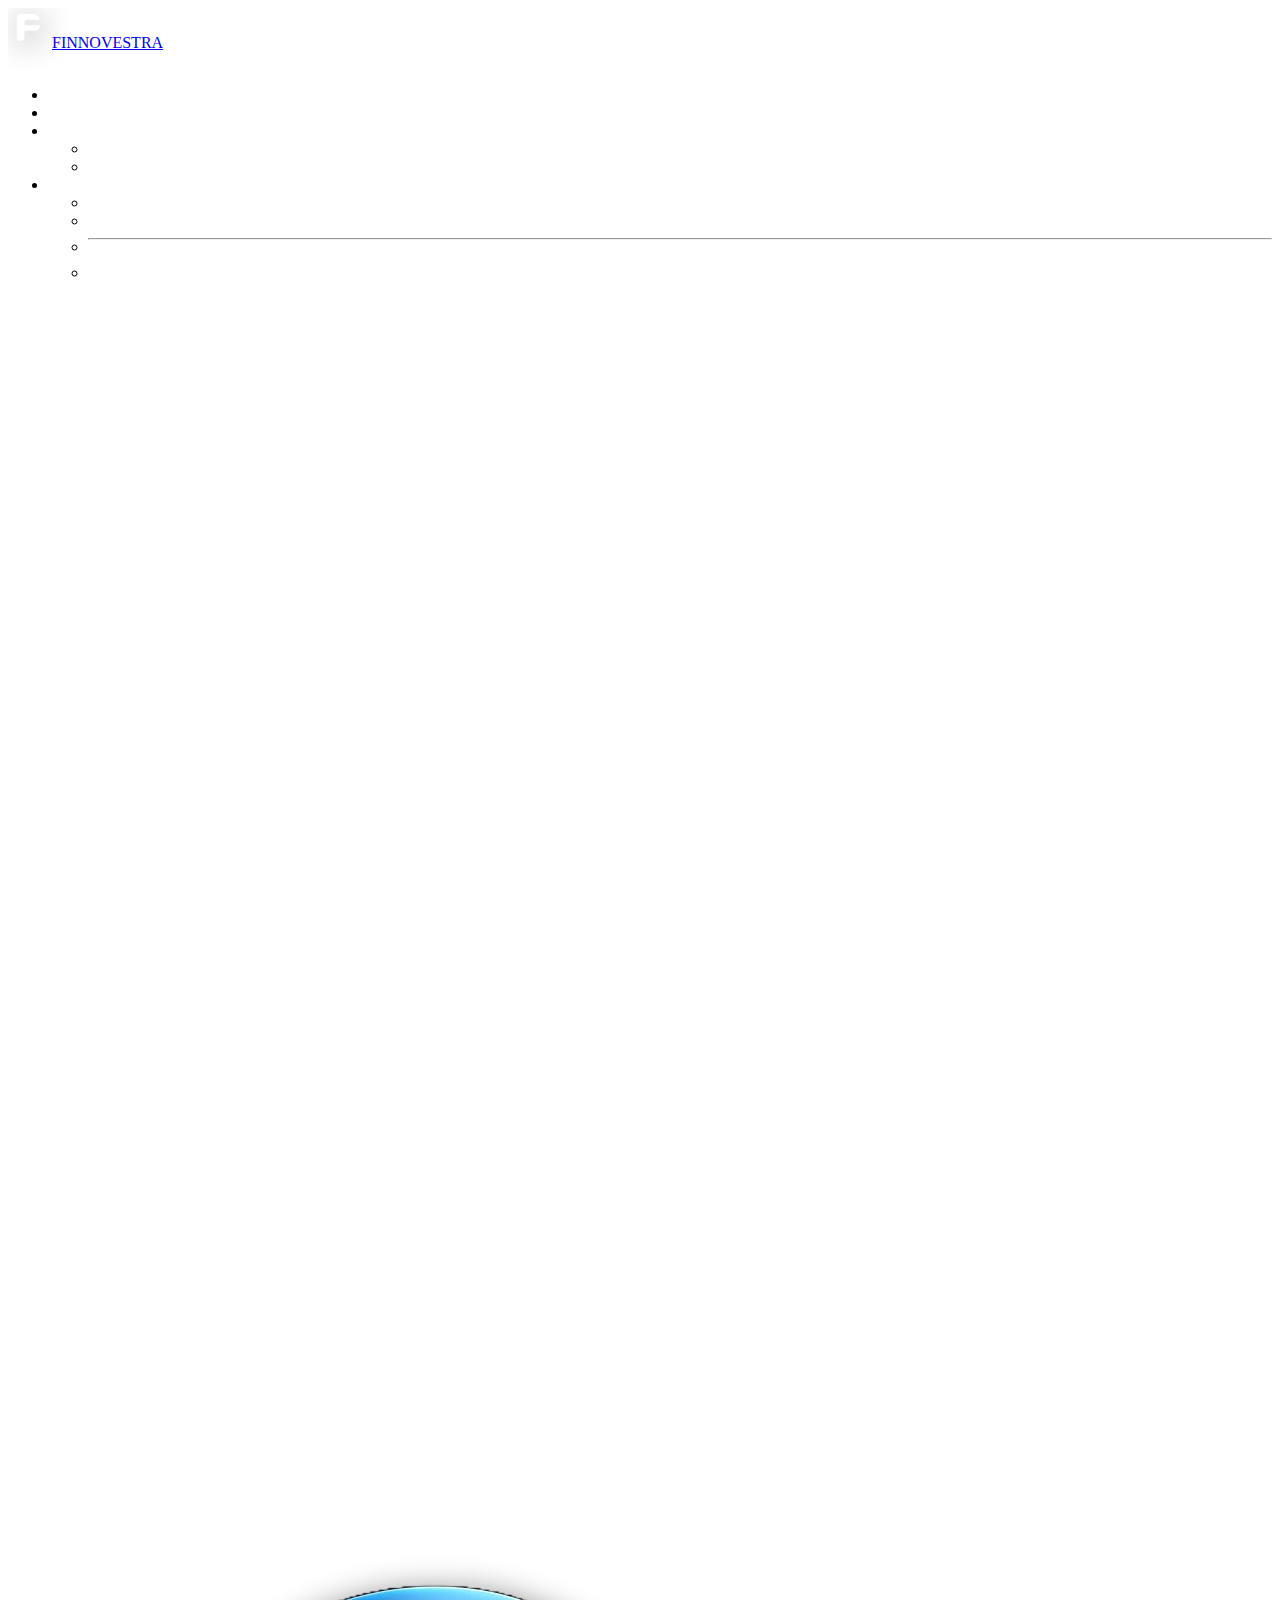
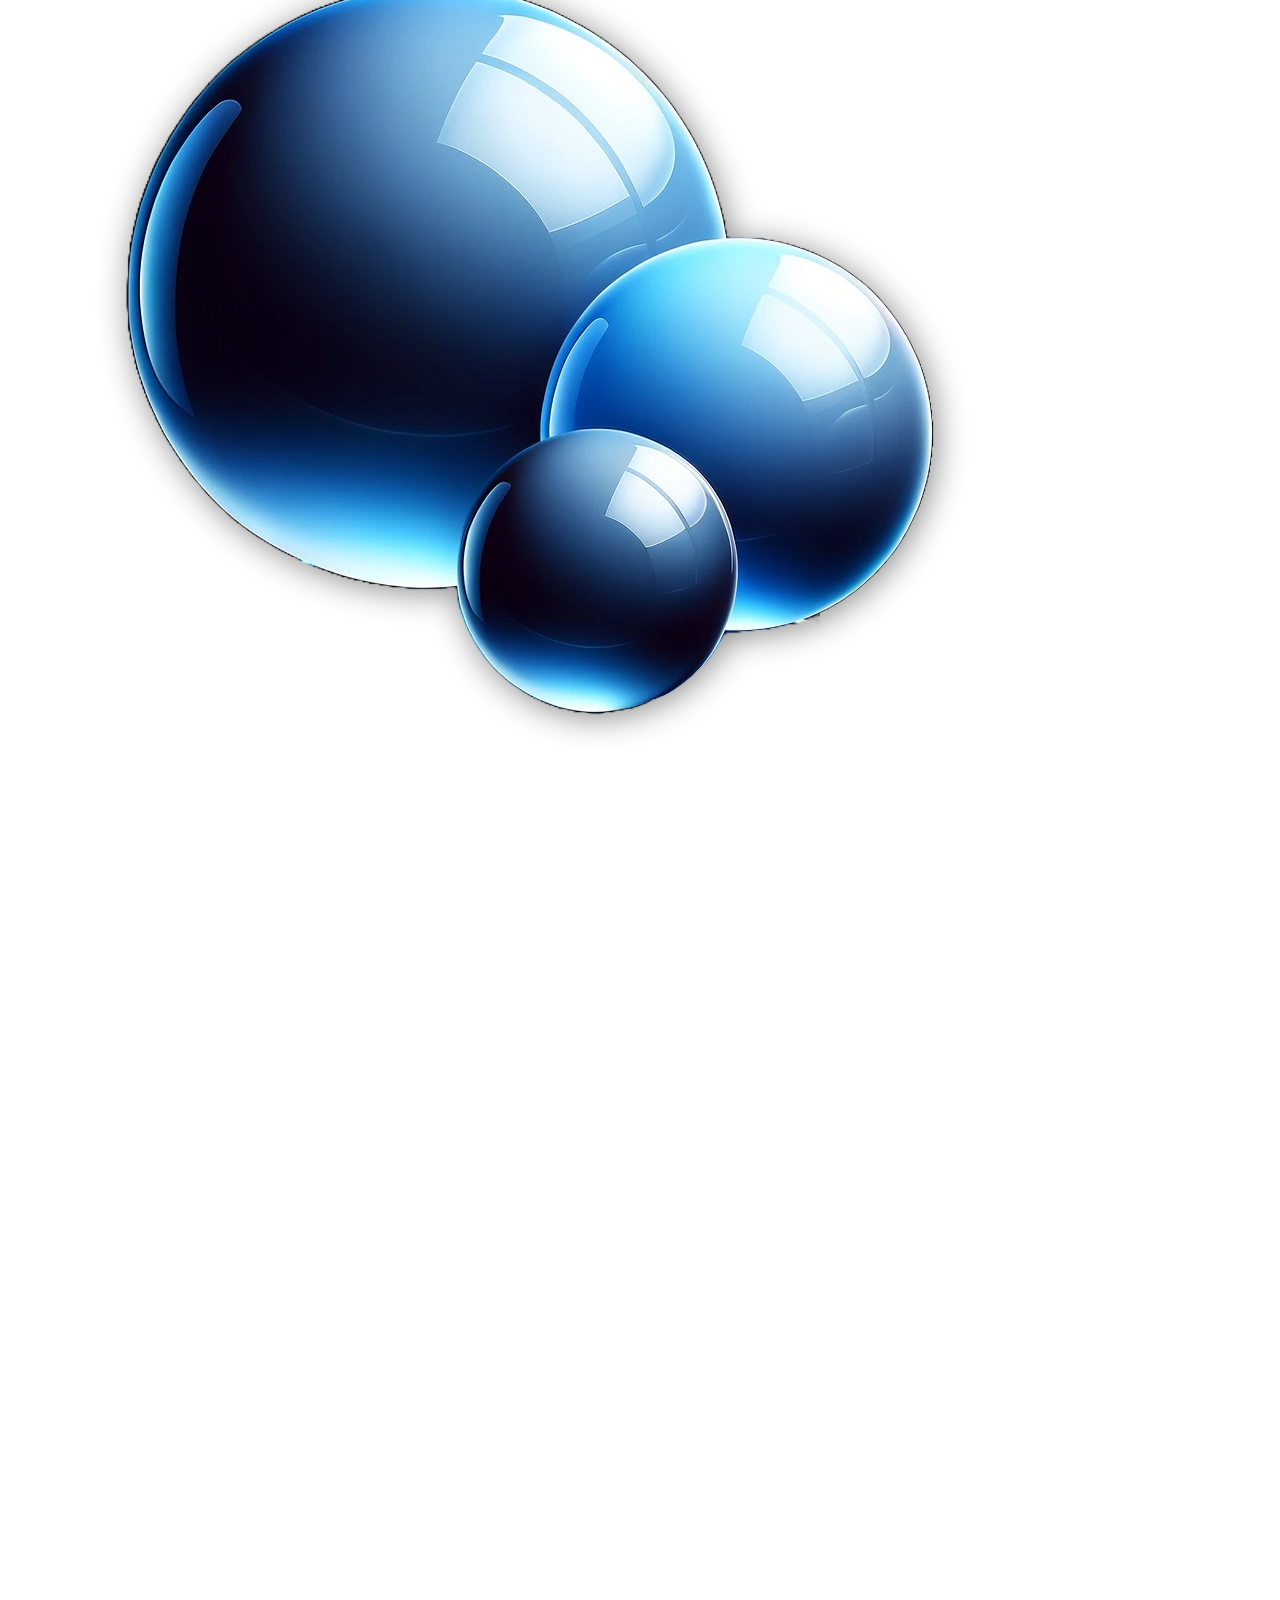
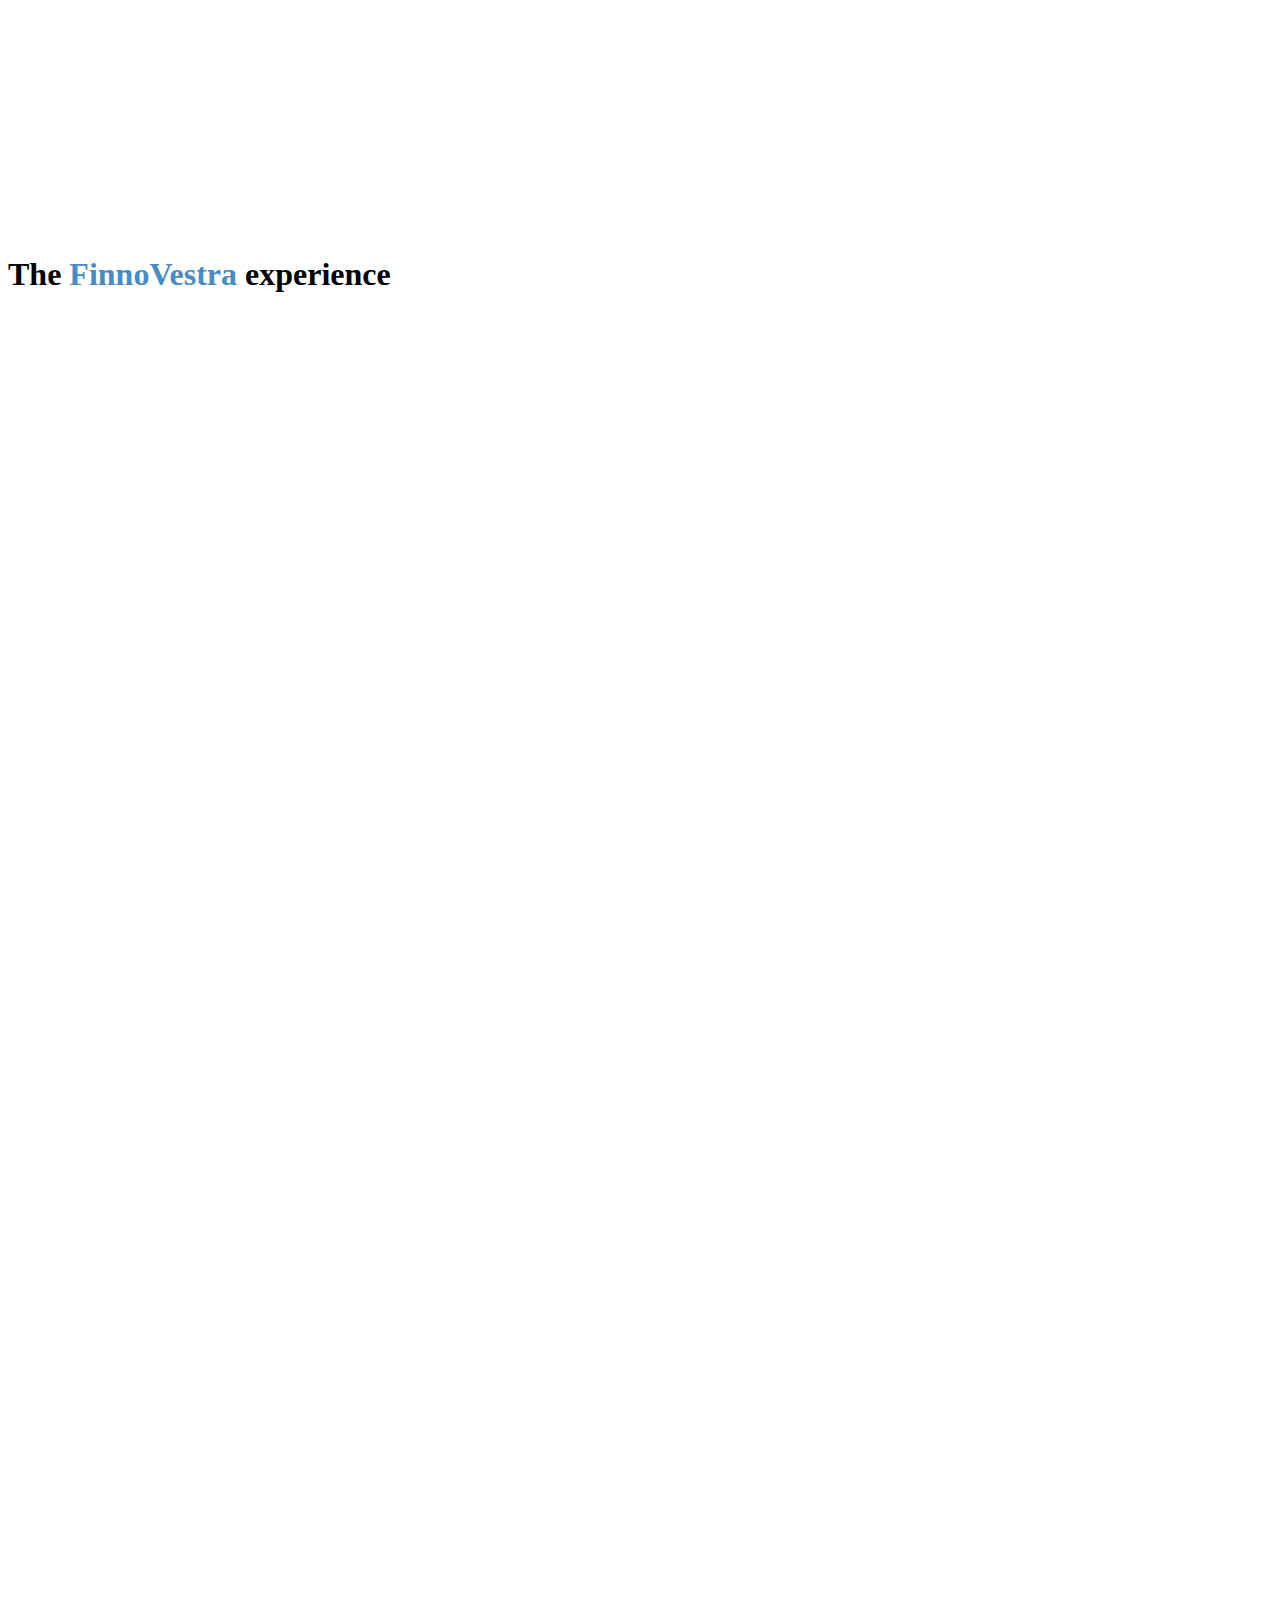
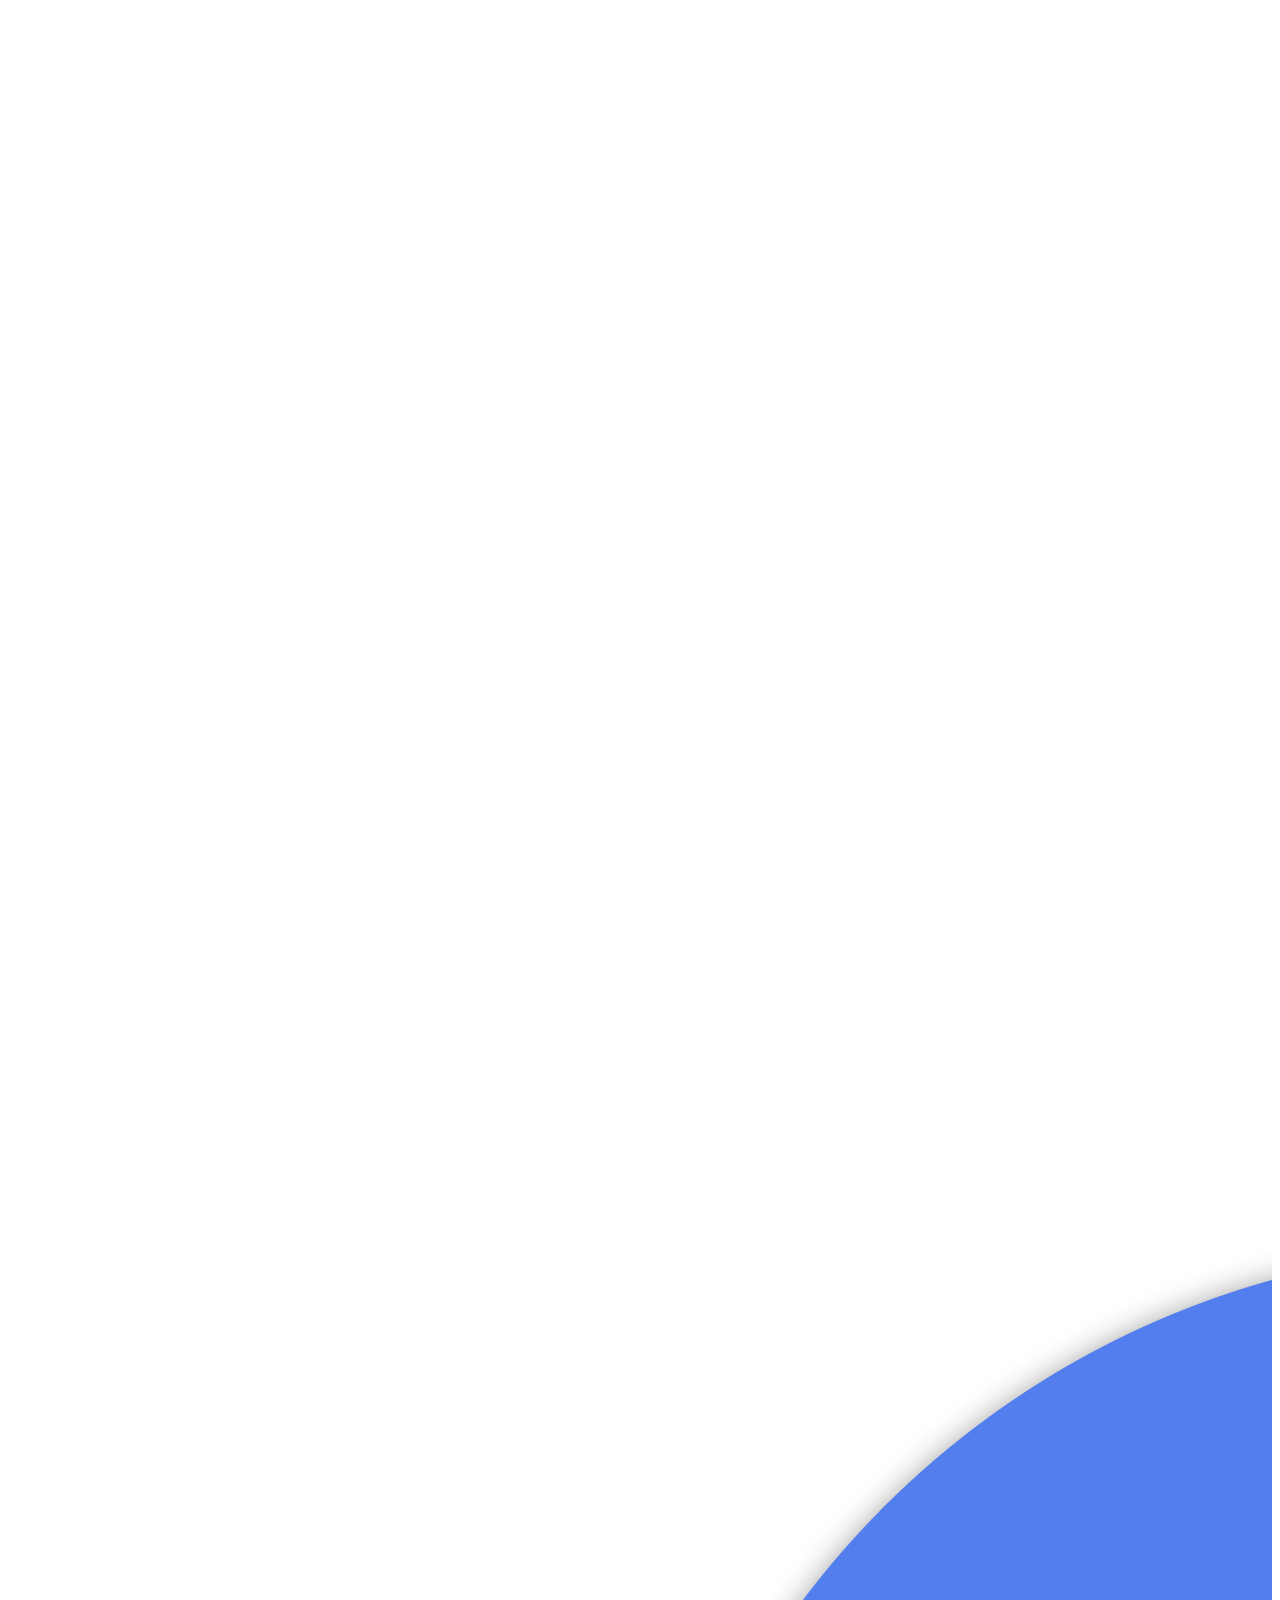
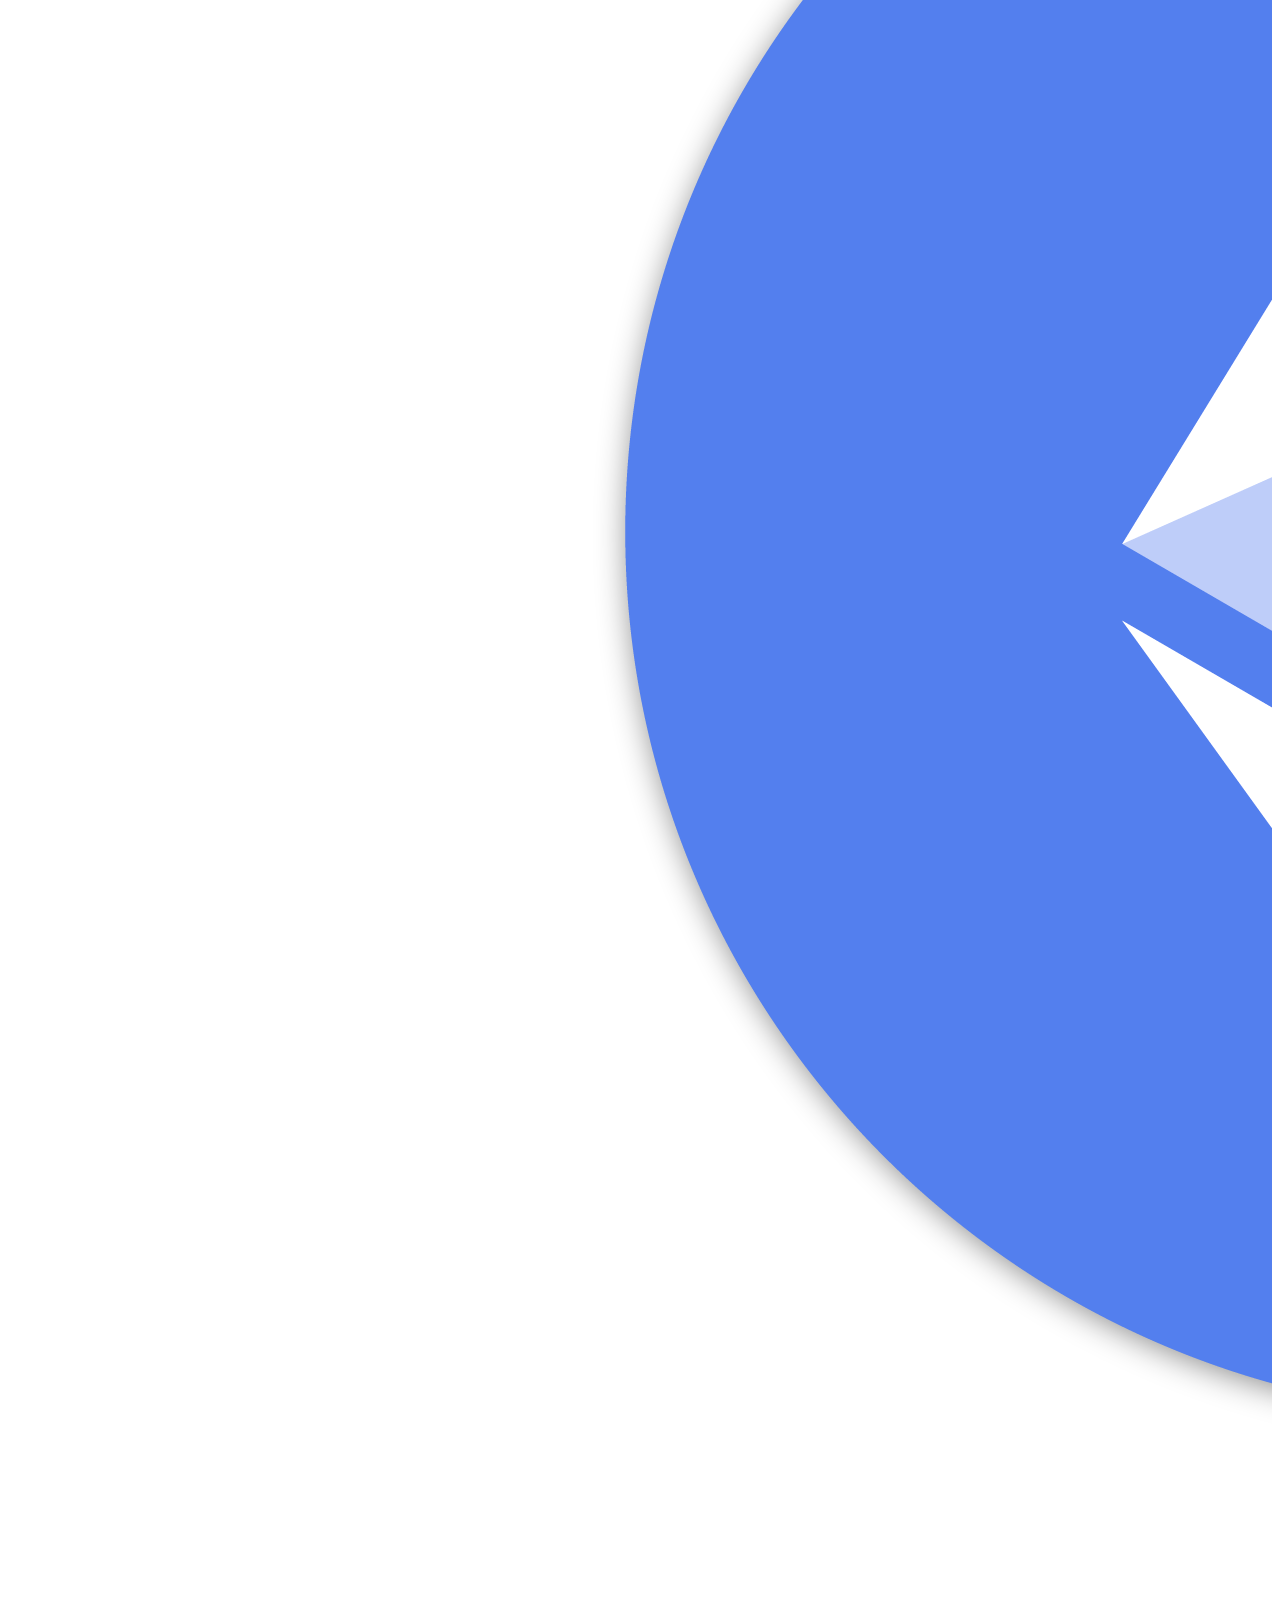
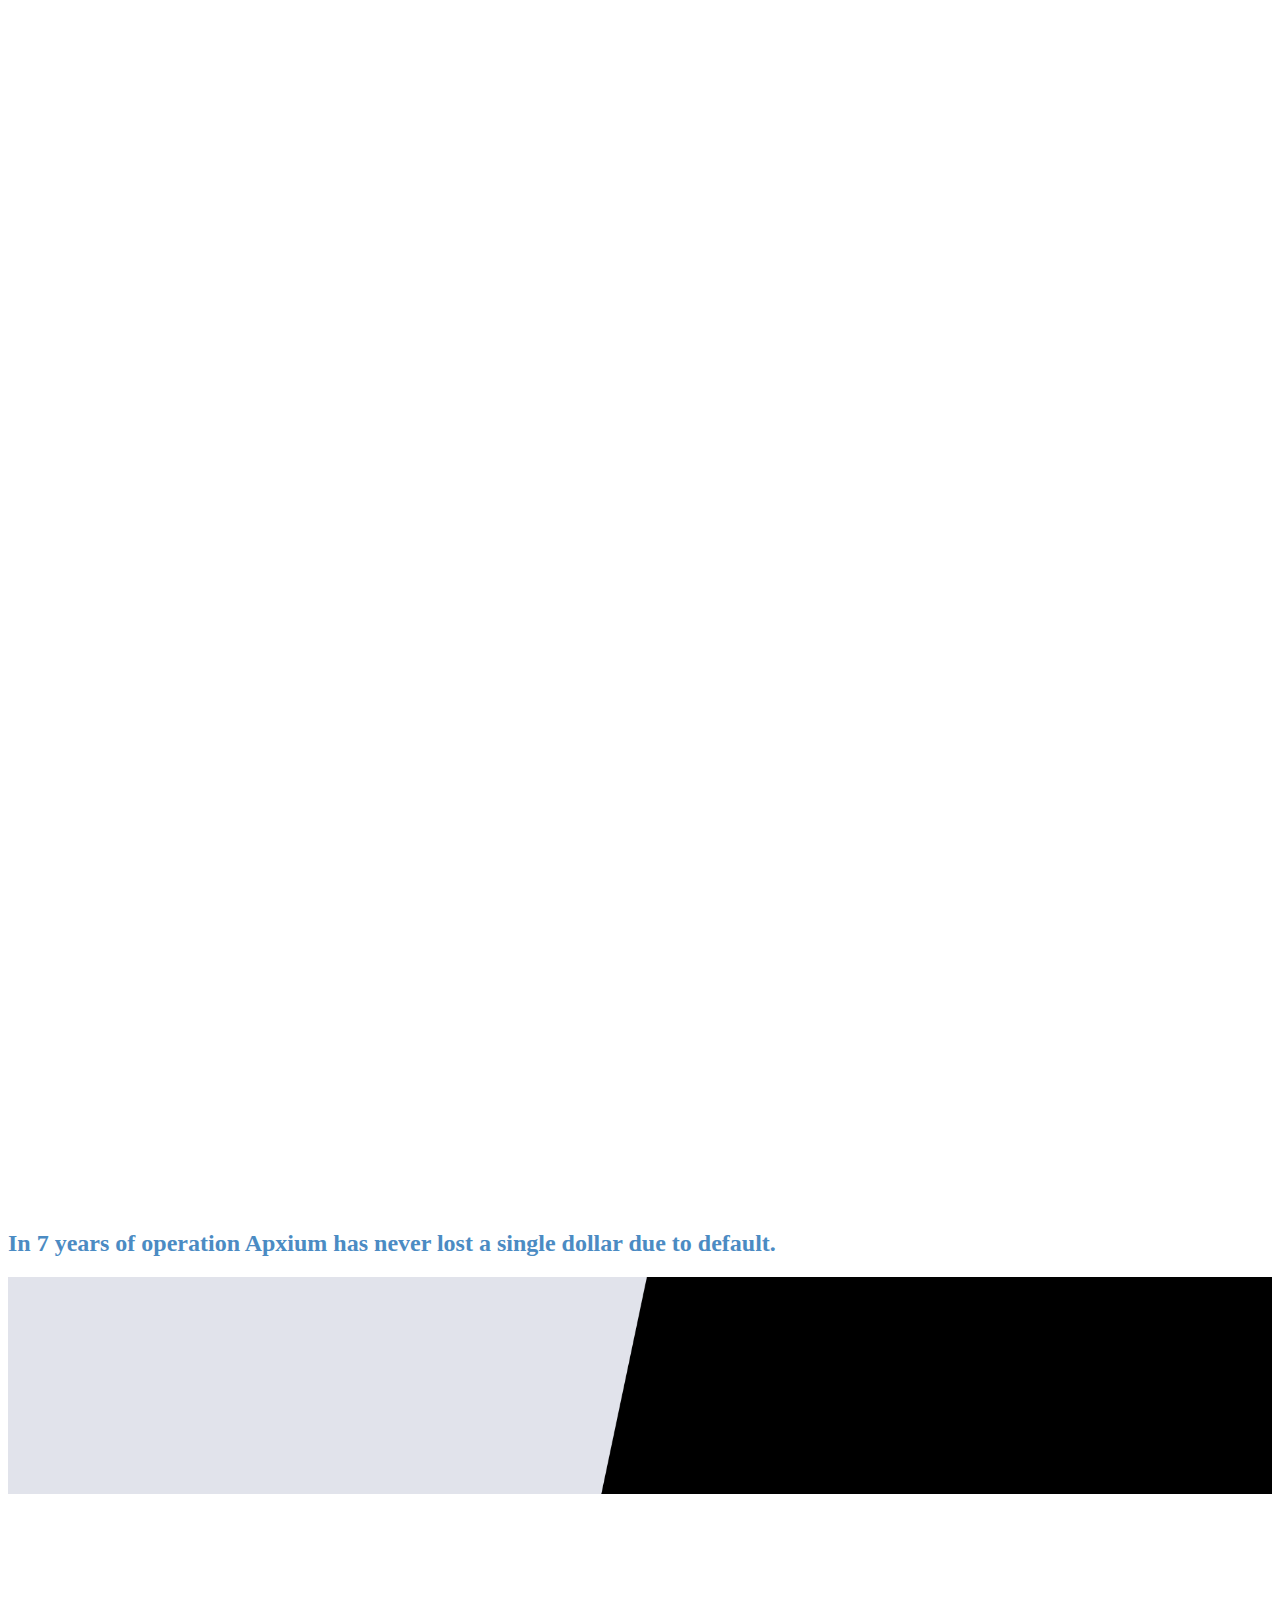
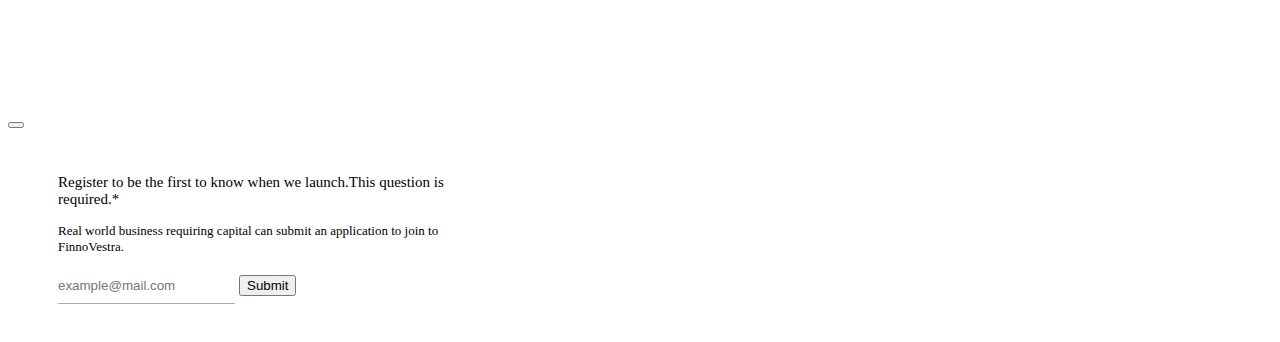
==== commit 78416625: "globe img 2" ====
--- a/index.html
+++ b/index.html
@@ -61,7 +61,7 @@
             <div class="col">
                 <div class="d-flex justify-content-between align-items-center ">
                     <h1 class="display-1  fw-bolder ">Yield <br/>gets <span class="themecolor">Real</span>.</h1>
-                    <img src="/images/one ball.png" class=" bgh" alt="">
+                    <img src="/images/Logotrap.png" class=" bgh" alt="">
                 </div>
                 
                 <p class="mt-4 fs-5 w-75 ">FinnoVestra is a decentralised platform that bridges DeFi Liquidity Providers and Real World Yield Providers.</p>
@@ -128,7 +128,7 @@
                 </div>
             </div>
             <div class="text-center ">
-                <img class="w-75" src="/images/the kasa solution replacement (1).png" alt="" data-aos="fade-left">
+                <img class="globe" src="/images/globes no bg 2.png" alt="" data-aos="fade-left">
             </div>
 
         </div>
@@ -167,20 +167,20 @@
     </div>
 
     <div class="w-100 mt-5">
-        <h1 class="display-3 text-center  fw-bolder  " data-aos="fade-left"><span class="themecolor">Real Utility </span>meets Real World Yield.</h1>
+        <h1 class="display-3 text-center  fw-bolder px-3 " data-aos="fade-left"><span class="themecolor">Real Utility </span>meets Real World Yield.</h1>
         <div class="row mt-5 kcoin">
             <div class="col p-5 text-end">
                 <img src="/images/3 coins replacement (1).png" alt="" class="w-75 " data-aos="fade-left">
             </div>
             <div class="col bg-body-secondary pt-5 px-5">
-                <p class="themecolor fs-2 fw-bold " data-aos="fade-right">KSU token</p>
+                <p class="themecolor fs-2 fw-bold " data-aos="fade-right">FinnoVestra token</p>
                         <ul class="fs-5 w-75 ">
-                            <li data-aos="fade-right"><b>Capital Withdrawal Priority</b>: Locked KSU determines withdrawal speeds & priority.
+                            <li data-aos="fade-right"><b>Capital Withdrawal Priority</b>: Locked FinnoVestra determines withdrawal speeds & priority.
                             </li>
-                            <li data-aos="fade-right"><b>Pool Access</b>: Locked KSU receives early access to new tranches and unique pools.</li>
-                            <li data-aos="fade-right"><b>Fee Sharing</b>: Locked KSU receives a share of FinnoVestra protocol fees, ranging from one month up to two years with a fee share multiplier.
+                            <li data-aos="fade-right"><b>Pool Access</b>: Locked FinnoVestra receives early access to new tranches and unique pools.</li>
+                            <li data-aos="fade-right"><b>Fee Sharing</b>: Locked FinnoVestra receives a share of FinnoVestra protocol fees, ranging from one month up to two years with a fee share multiplier.
                             </li>
-                            <li data-aos="fade-right"><b>Yield Bonuses</b>: Locked KSU receives time-based yield bonuses with a loyalty and weight multiplier.</li>
+                            <li data-aos="fade-right"><b>Yield Bonuses</b>: Locked FinnoVestra receives time-based yield bonuses with a loyalty and weight multiplier.</li>
                             
                         </ul>
             </div>
--- a/assets/main.css
+++ b/assets/main.css
@@ -114,6 +114,11 @@
     font-size: 12px;
 }
 
+.globe{
+    width: 55%;
+    margin-top: 40px;
+}
+
 @media only screen and (max-width: 1025px) {
     .login{
         width: 40%;
@@ -130,6 +135,14 @@
 }
 
 @media only screen and (max-width: 768px) {
+    .globe{
+        width: 75%;
+    }
+
+    .navbar-collapse{
+        margin: 1rem !important;
+    }
+
     .login{
         width: 50%;
     }
@@ -215,6 +228,13 @@
 }
 
 @media only screen and (max-width: 426px) {
+    .text-center{
+        text-align: left !important;
+    }
+    .btn-primary {
+        width: 100% !important;
+        font-size: 14px;
+    }
     .login{
         width: 100%;
     }
@@ -277,7 +297,7 @@
         width: 100%;
     }
     .sol{
-        padding: 20px !important;
+        padding: 15px !important;
     }
     .sol .row{
         flex-direction: column;
@@ -293,7 +313,7 @@
         width: 100%;
     }
     .bgtri{
-        padding: 40px 25px !important;
+        padding: 40px 0px !important;
     }
     footer{
         flex-direction: column;
@@ -307,6 +327,12 @@
     .sect .container{
         padding: 20px !important;
     }
+    .kcoin .col{
+        padding: 25px !important;
+    }
+    .kapx .bg-body-secondary{
+        padding: 20px !important;
+    }
 }
 
 @media only screen and (max-width: 376px) {
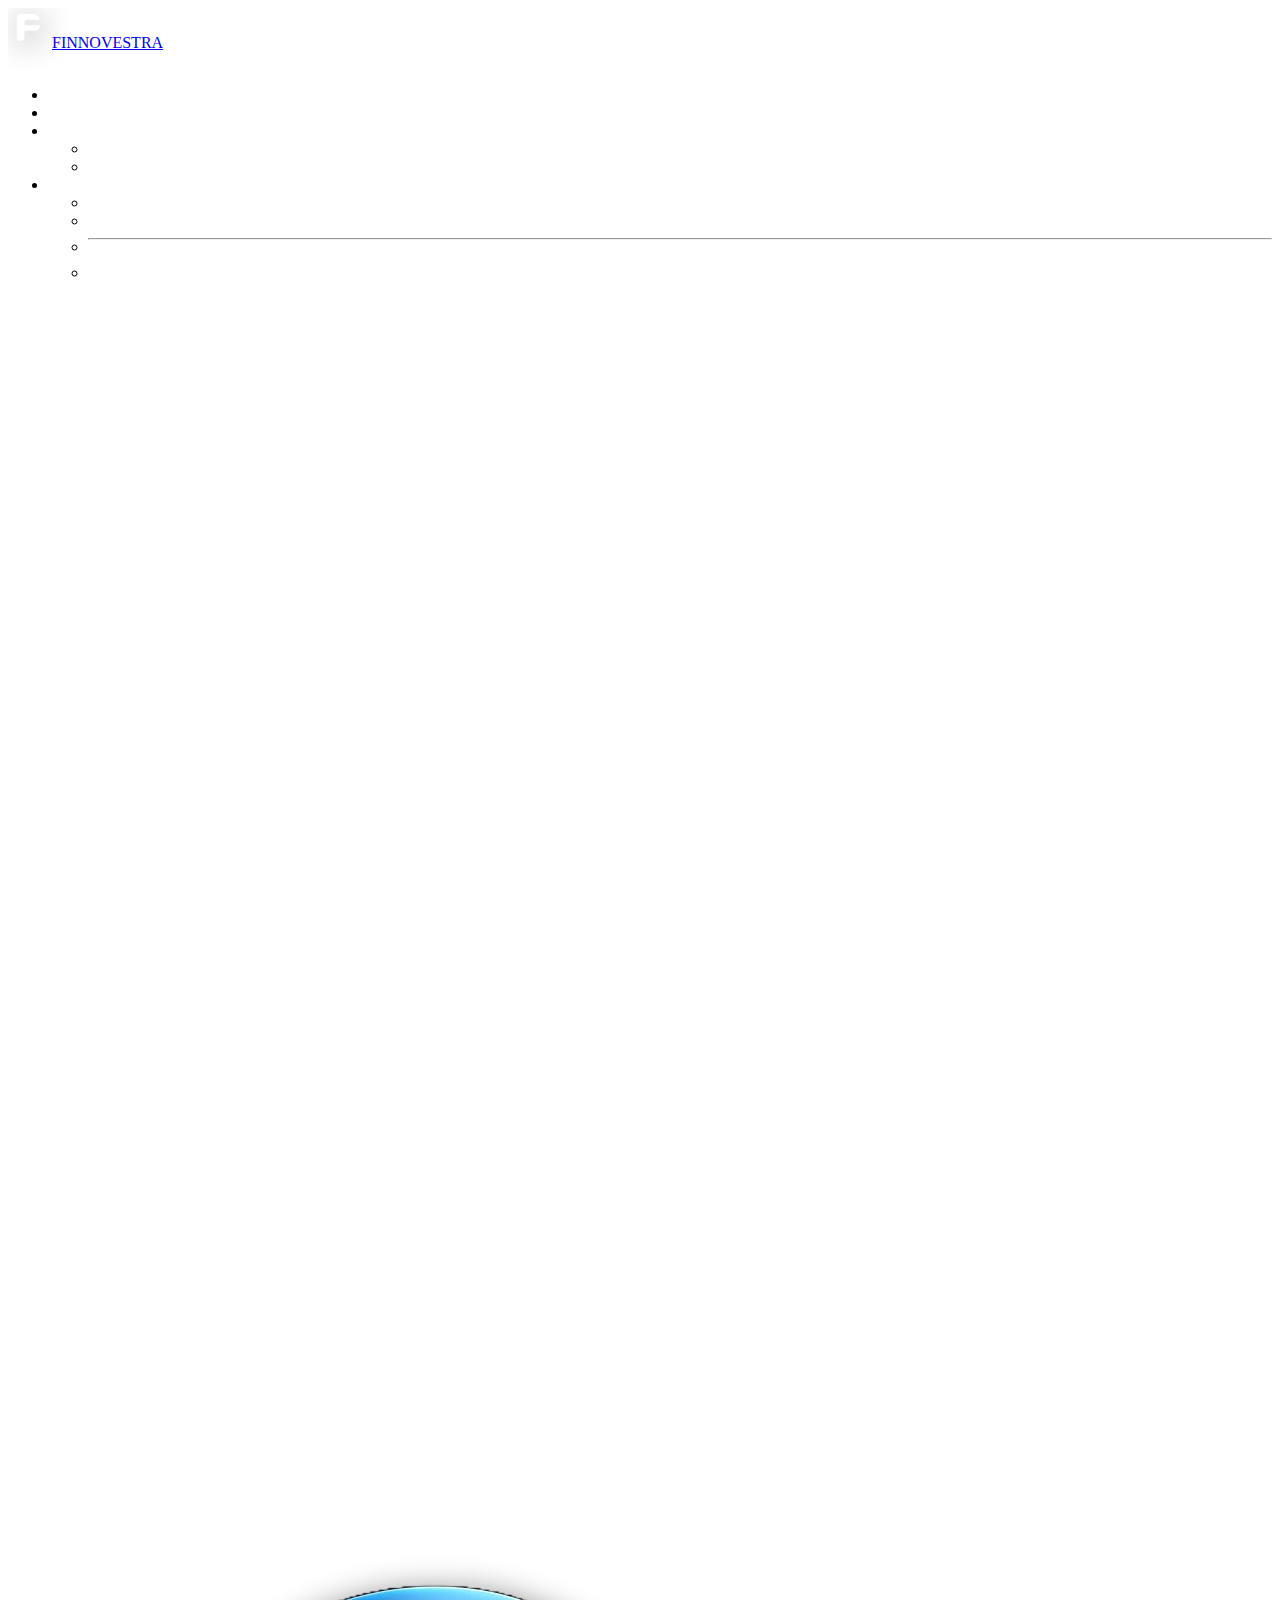
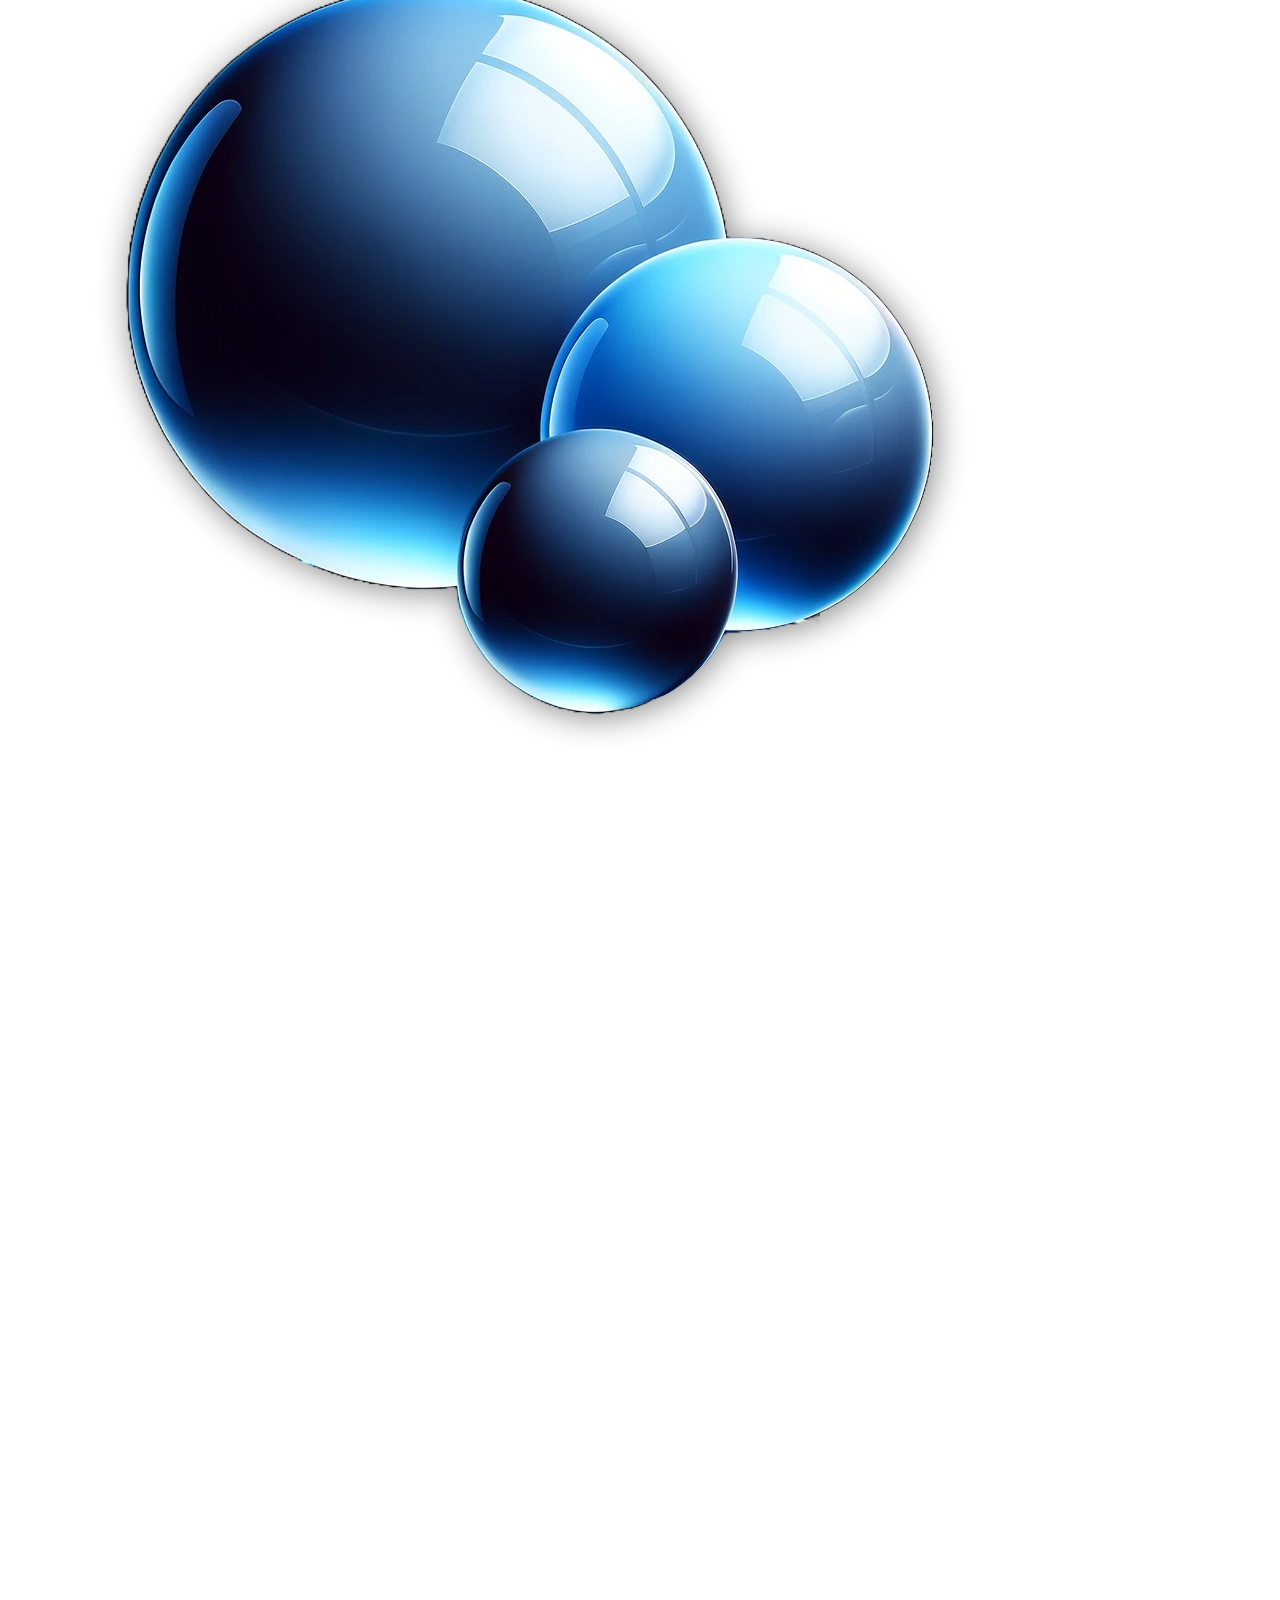
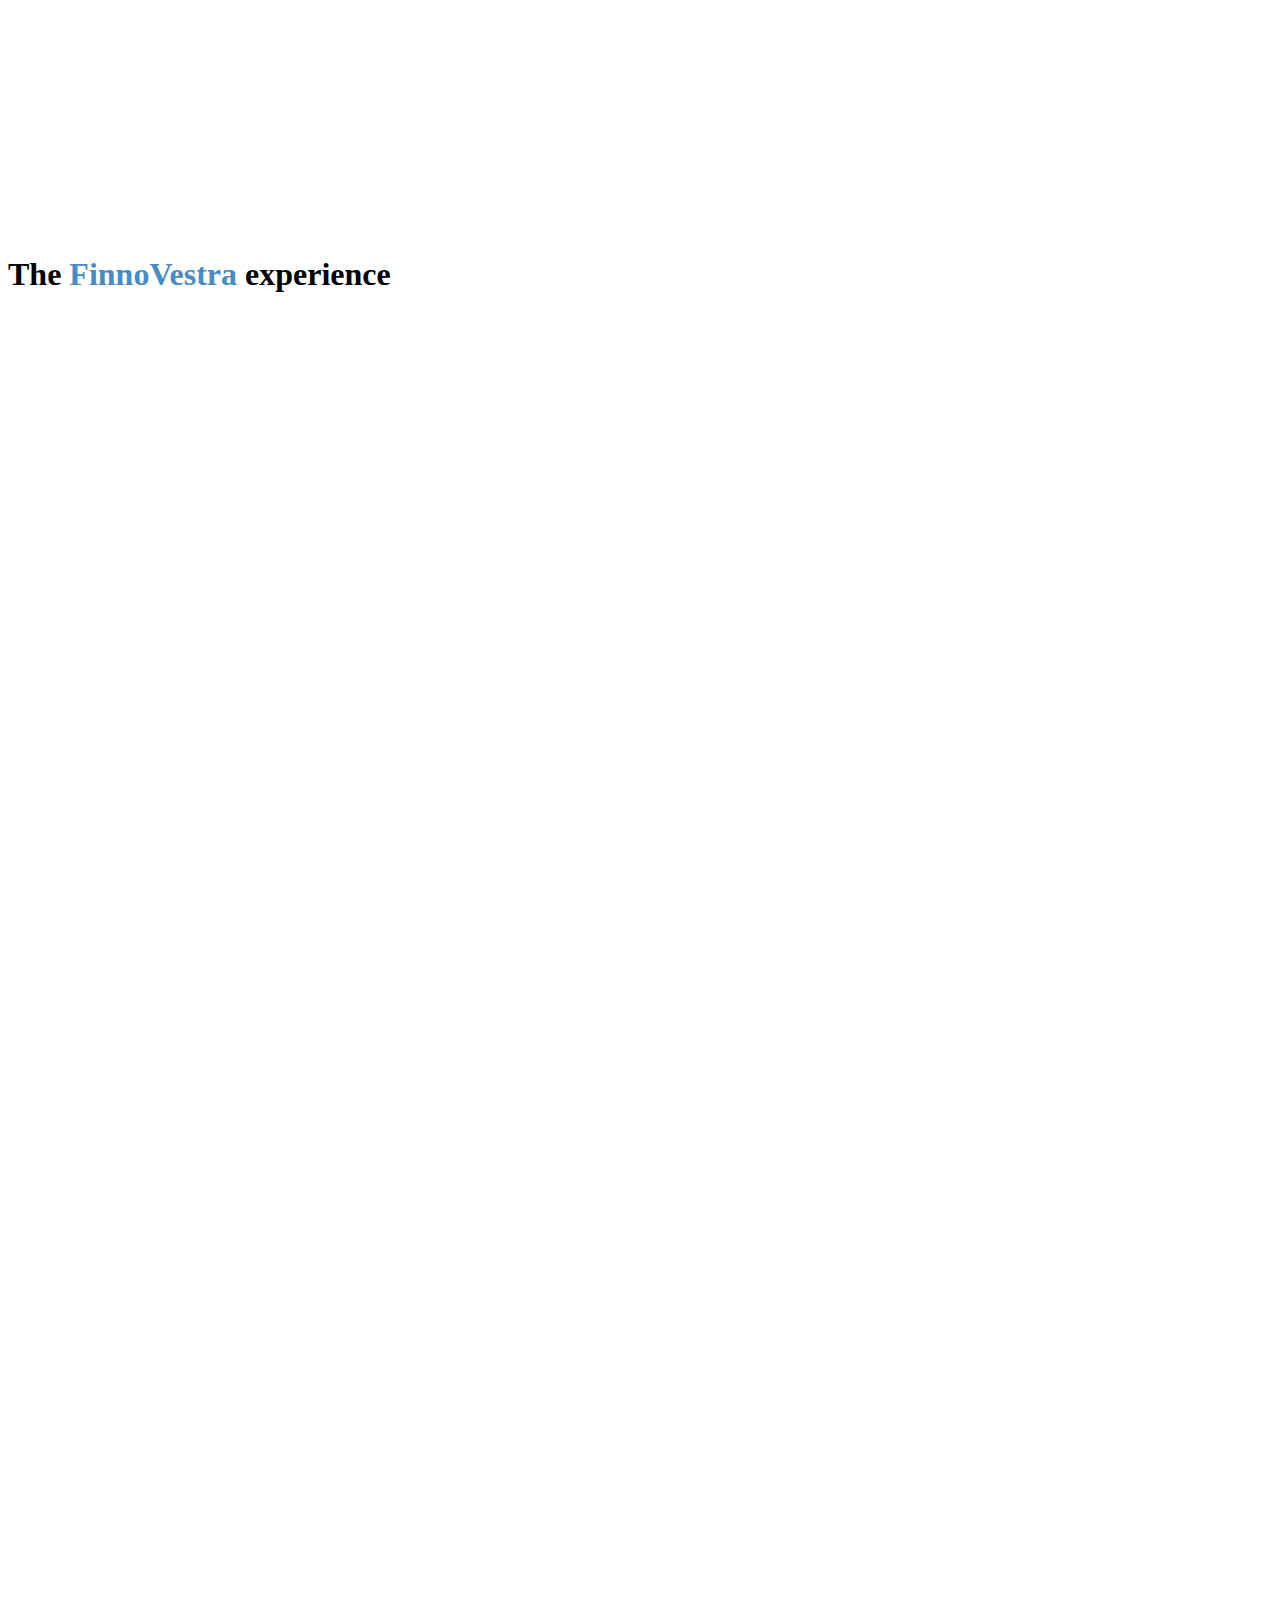
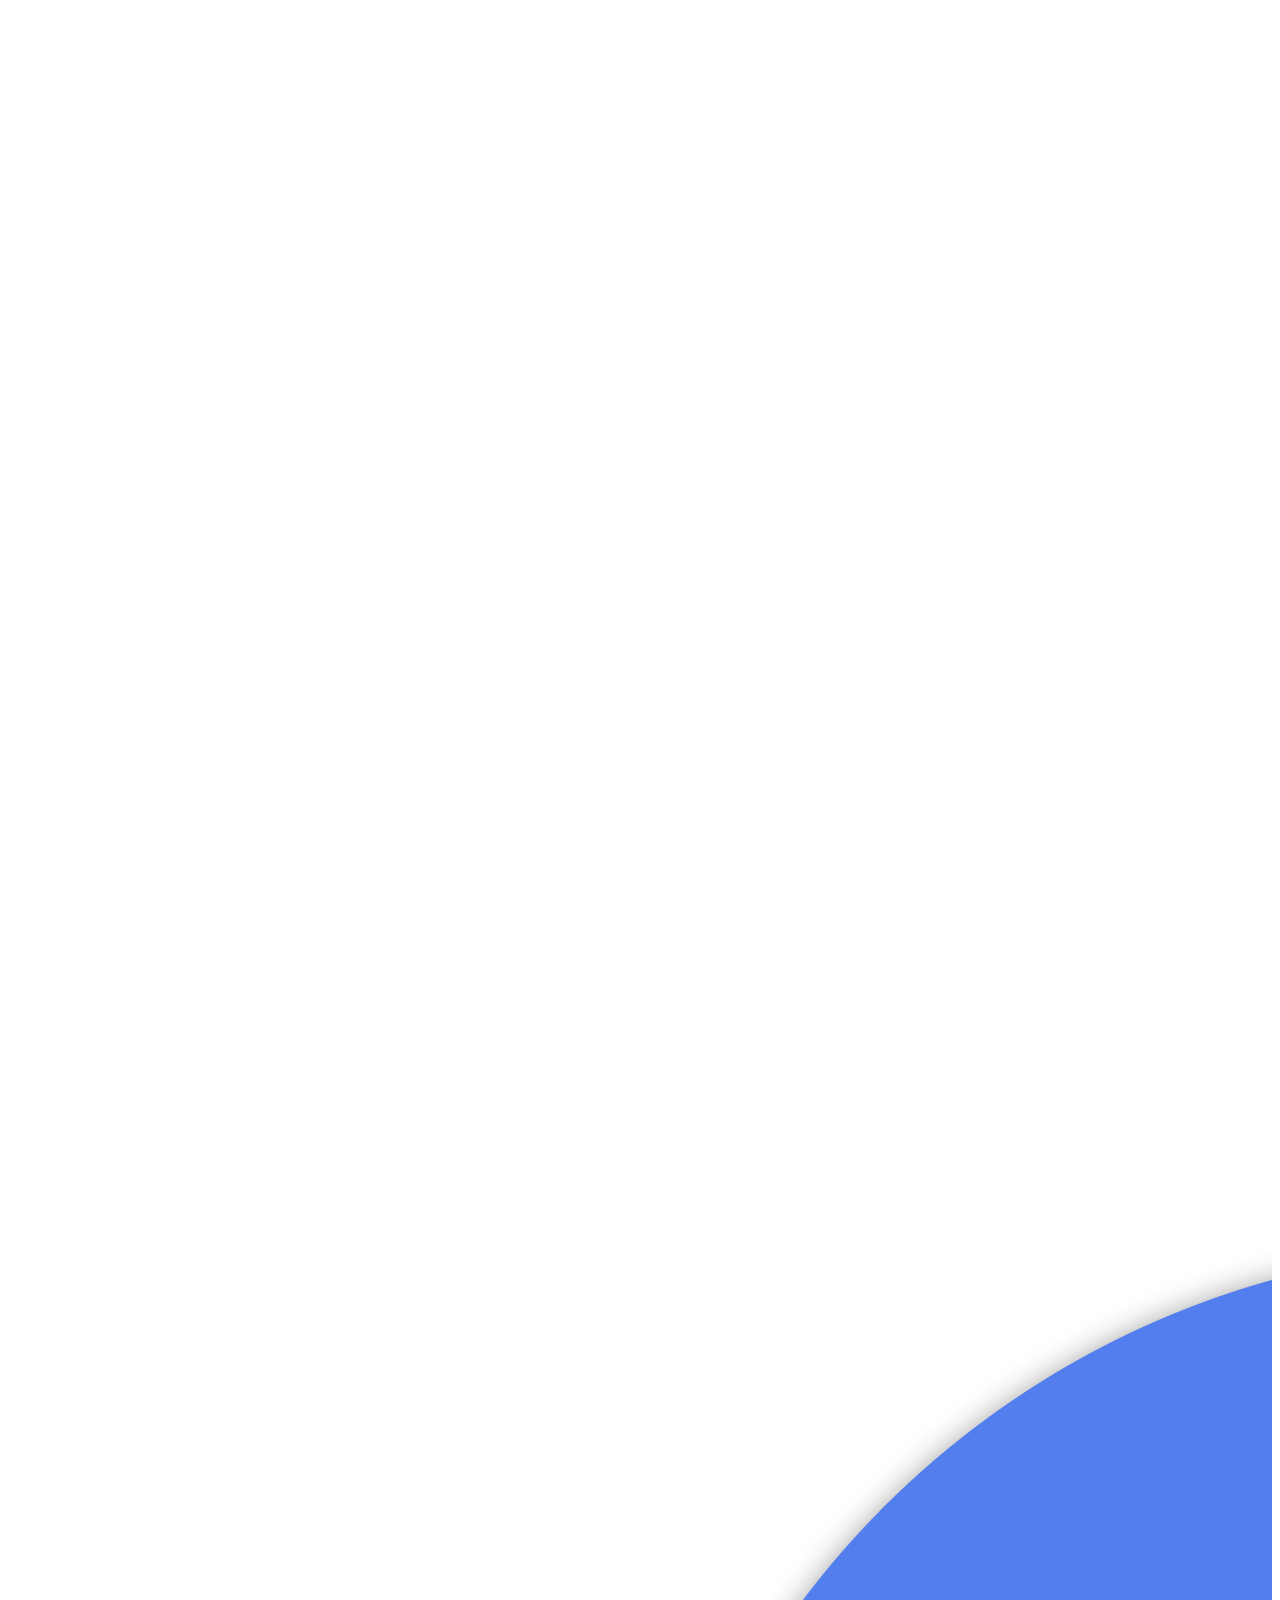
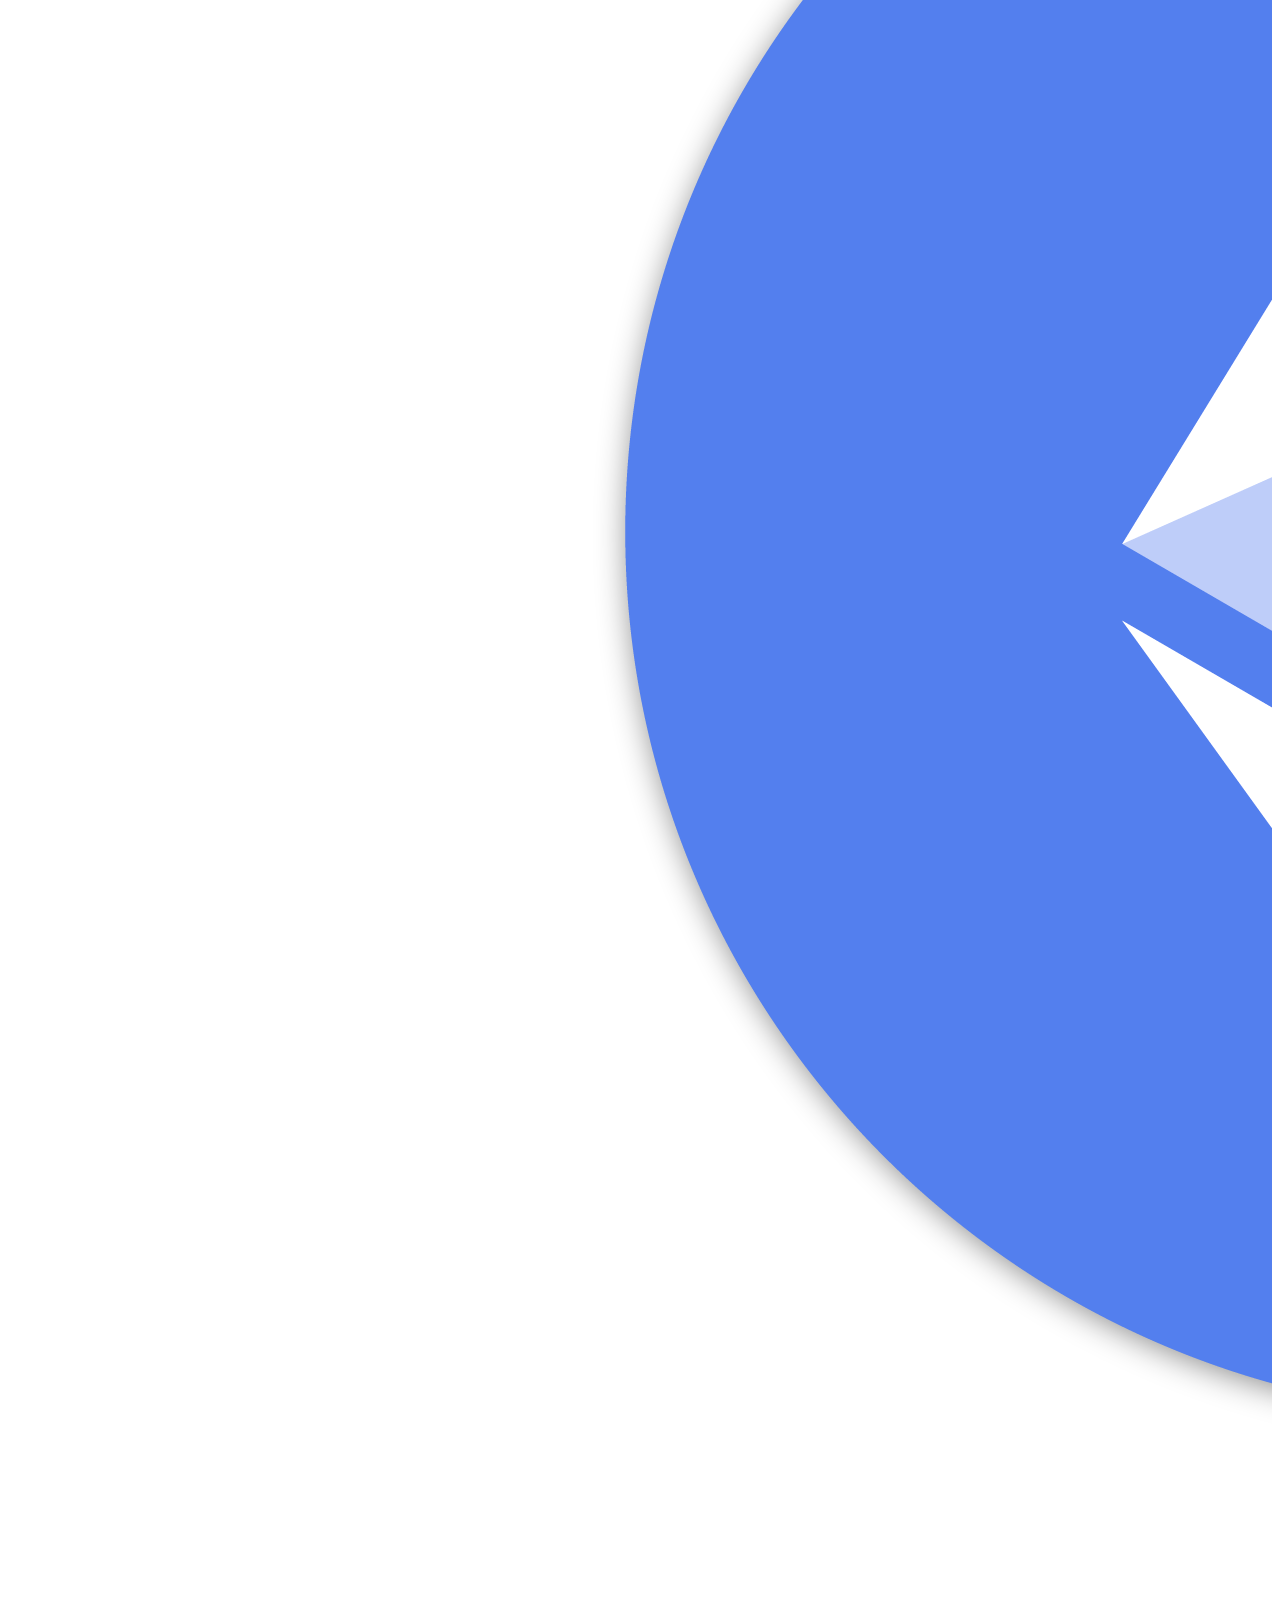
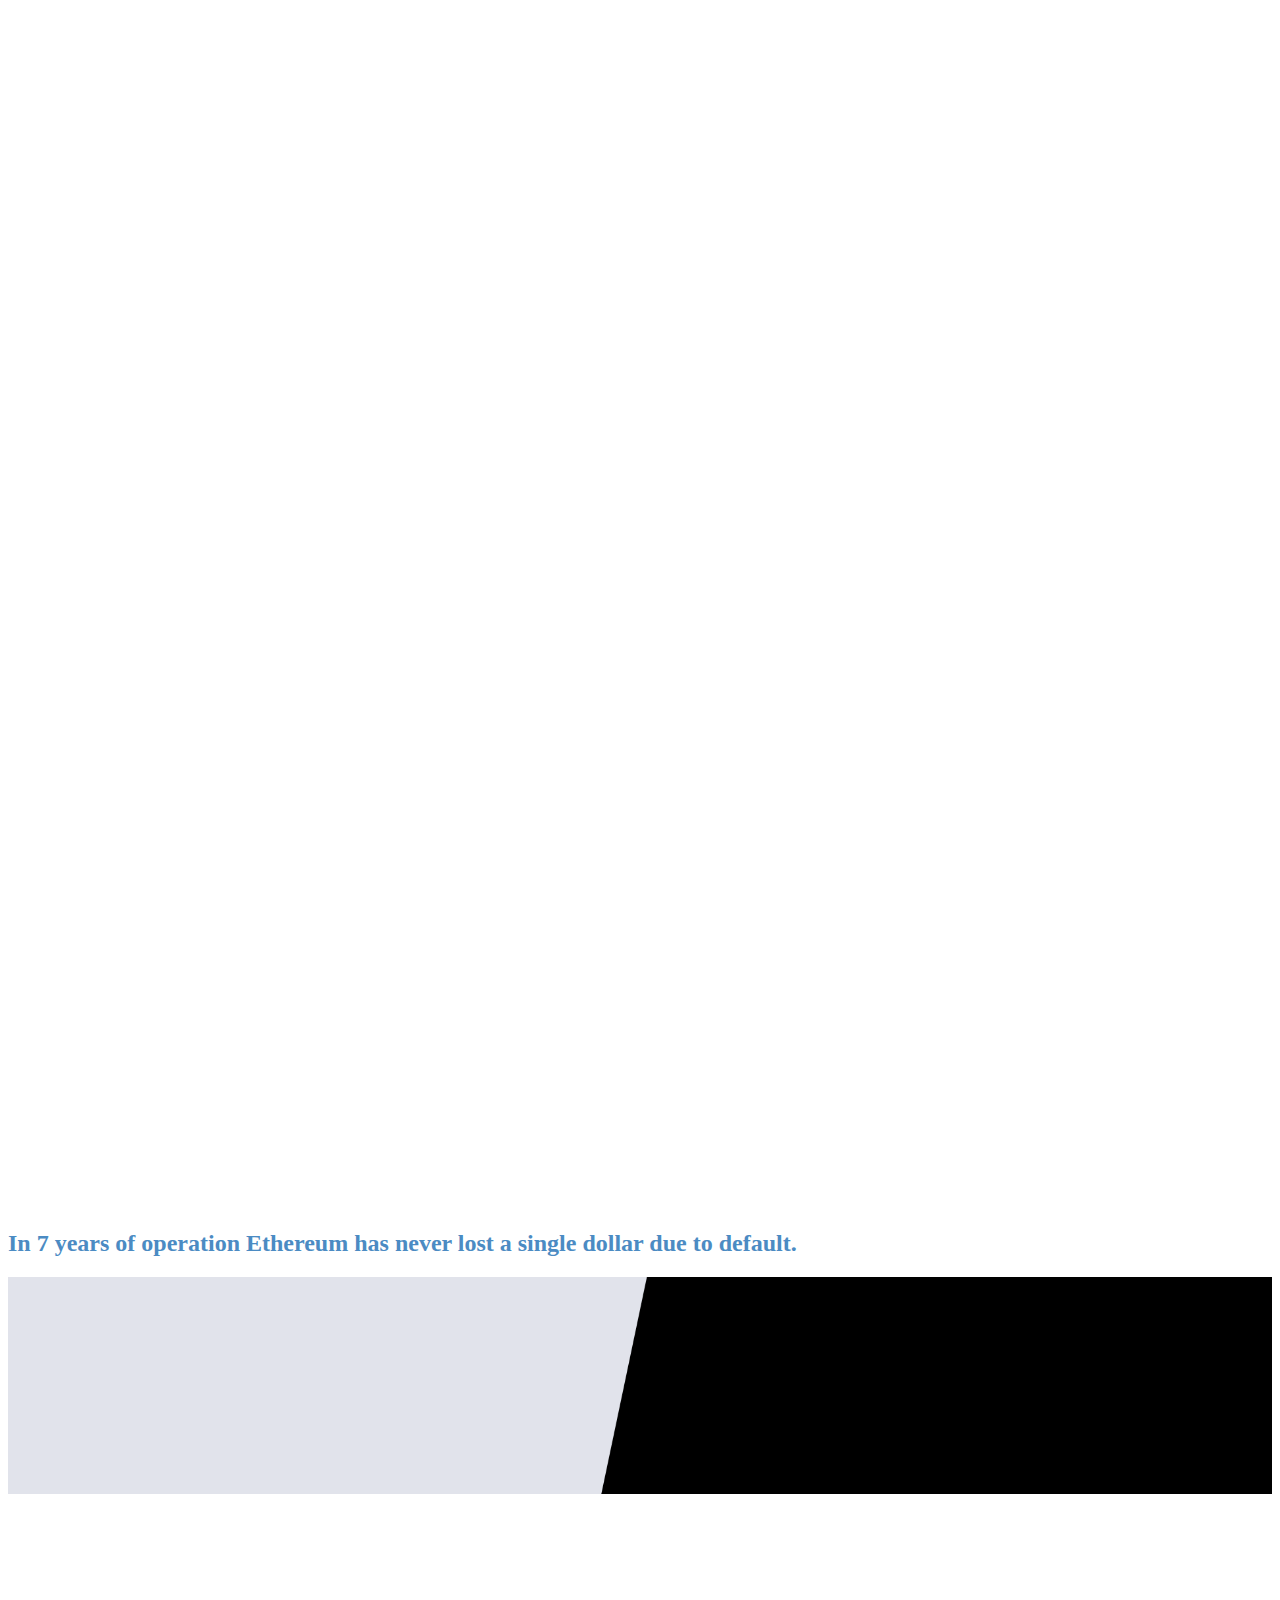
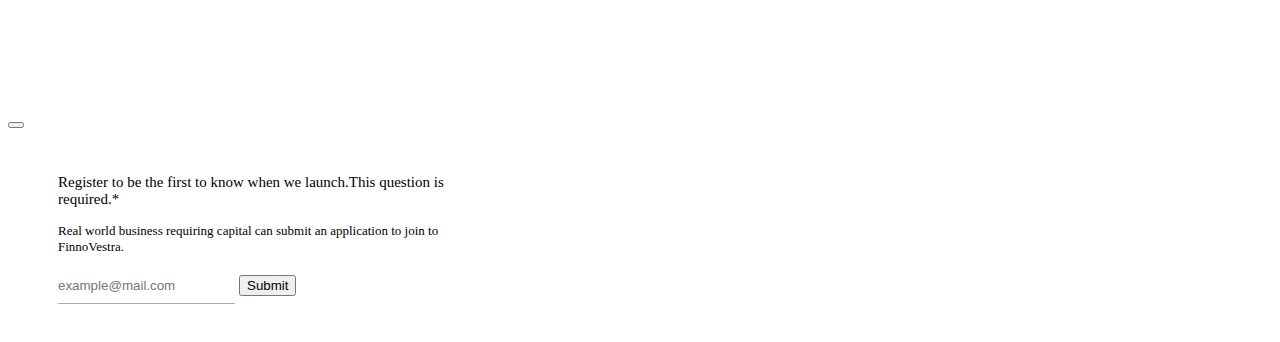
==== commit 76b87d87: "globe img 2" ====
--- a/index.html
+++ b/index.html
@@ -219,7 +219,7 @@
             </div>
         </div>
         <div class="container">
-            <h2 class="themecolor w-75 m-auto text-center overflow-hidden  my-5 fw-bold  tc">In 7 years of operation Apxium has
+            <h2 class="themecolor w-75 m-auto text-center overflow-hidden  my-5 fw-bold  tc">In 7 years of operation Ethereum has
                 never lost a single dollar due to default.</h2>
         </div>
             <div class="w-100 p-5 mt-5 bgtri">
